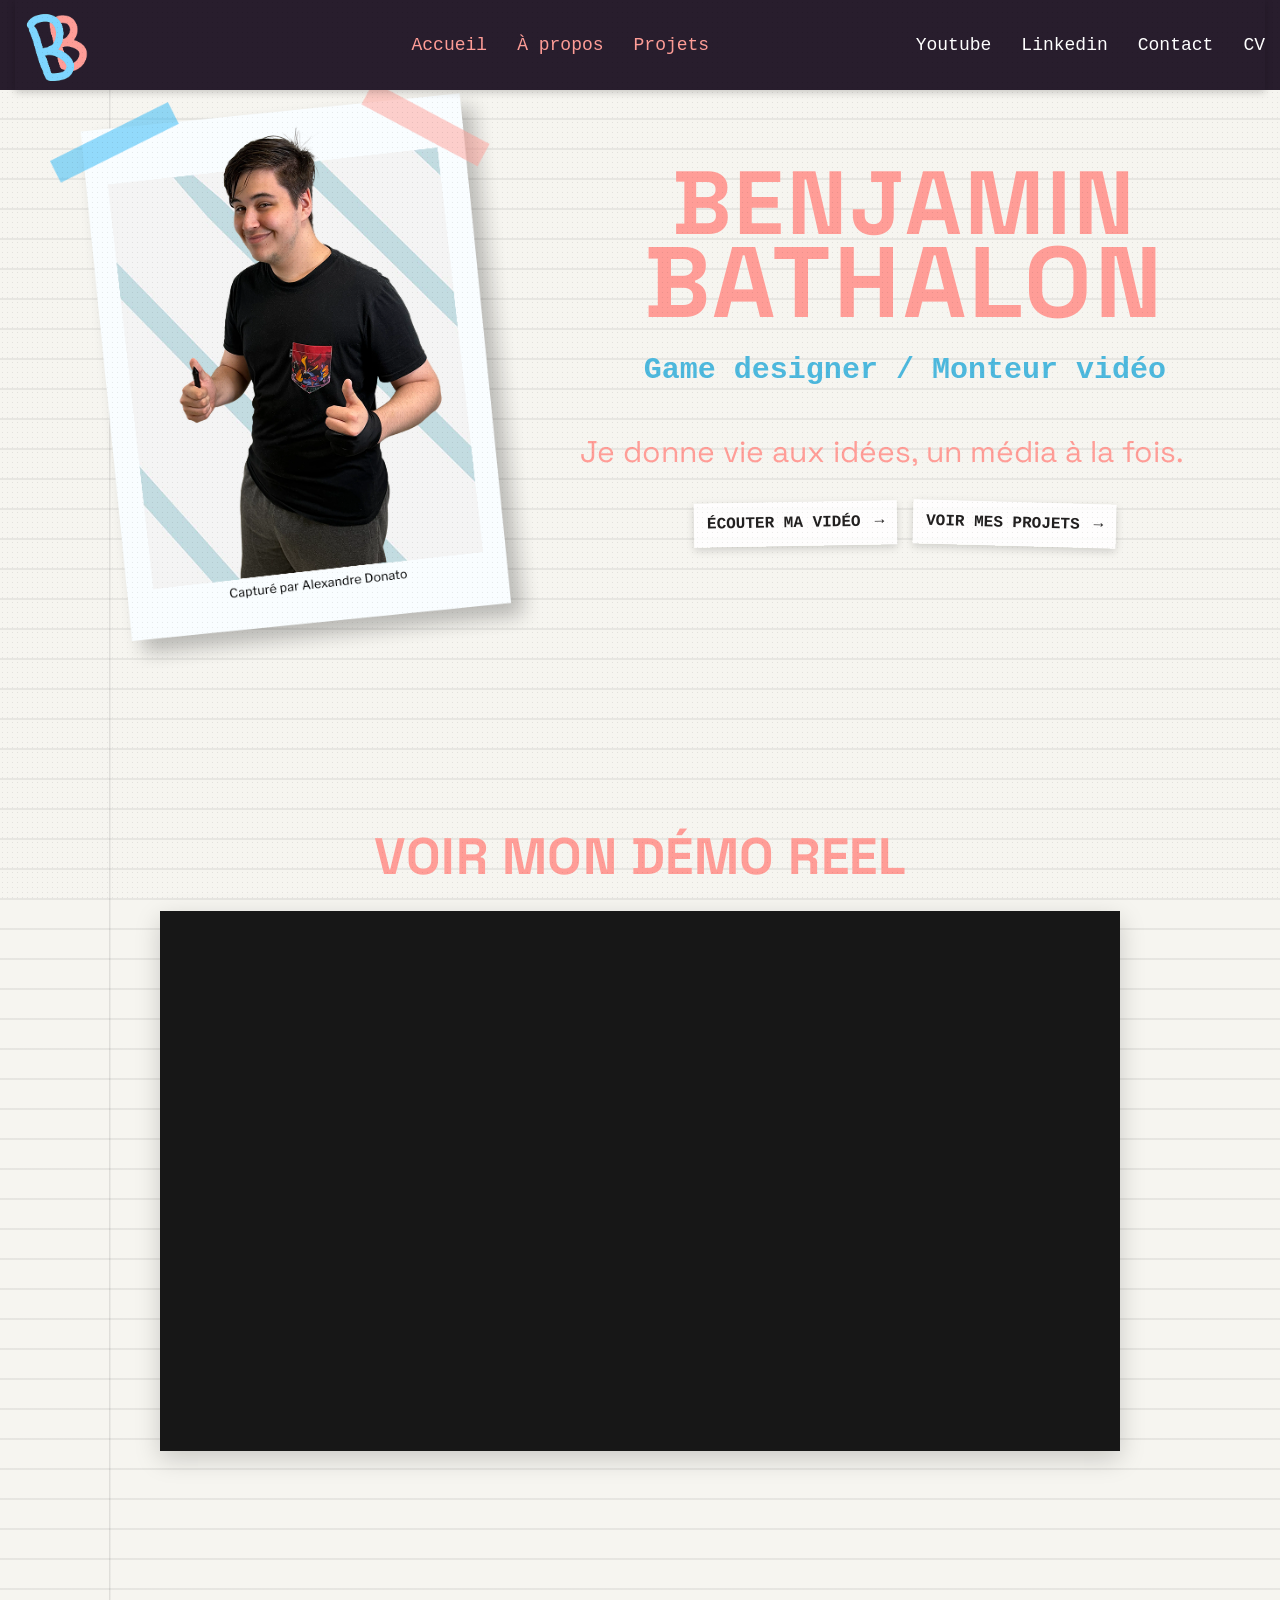
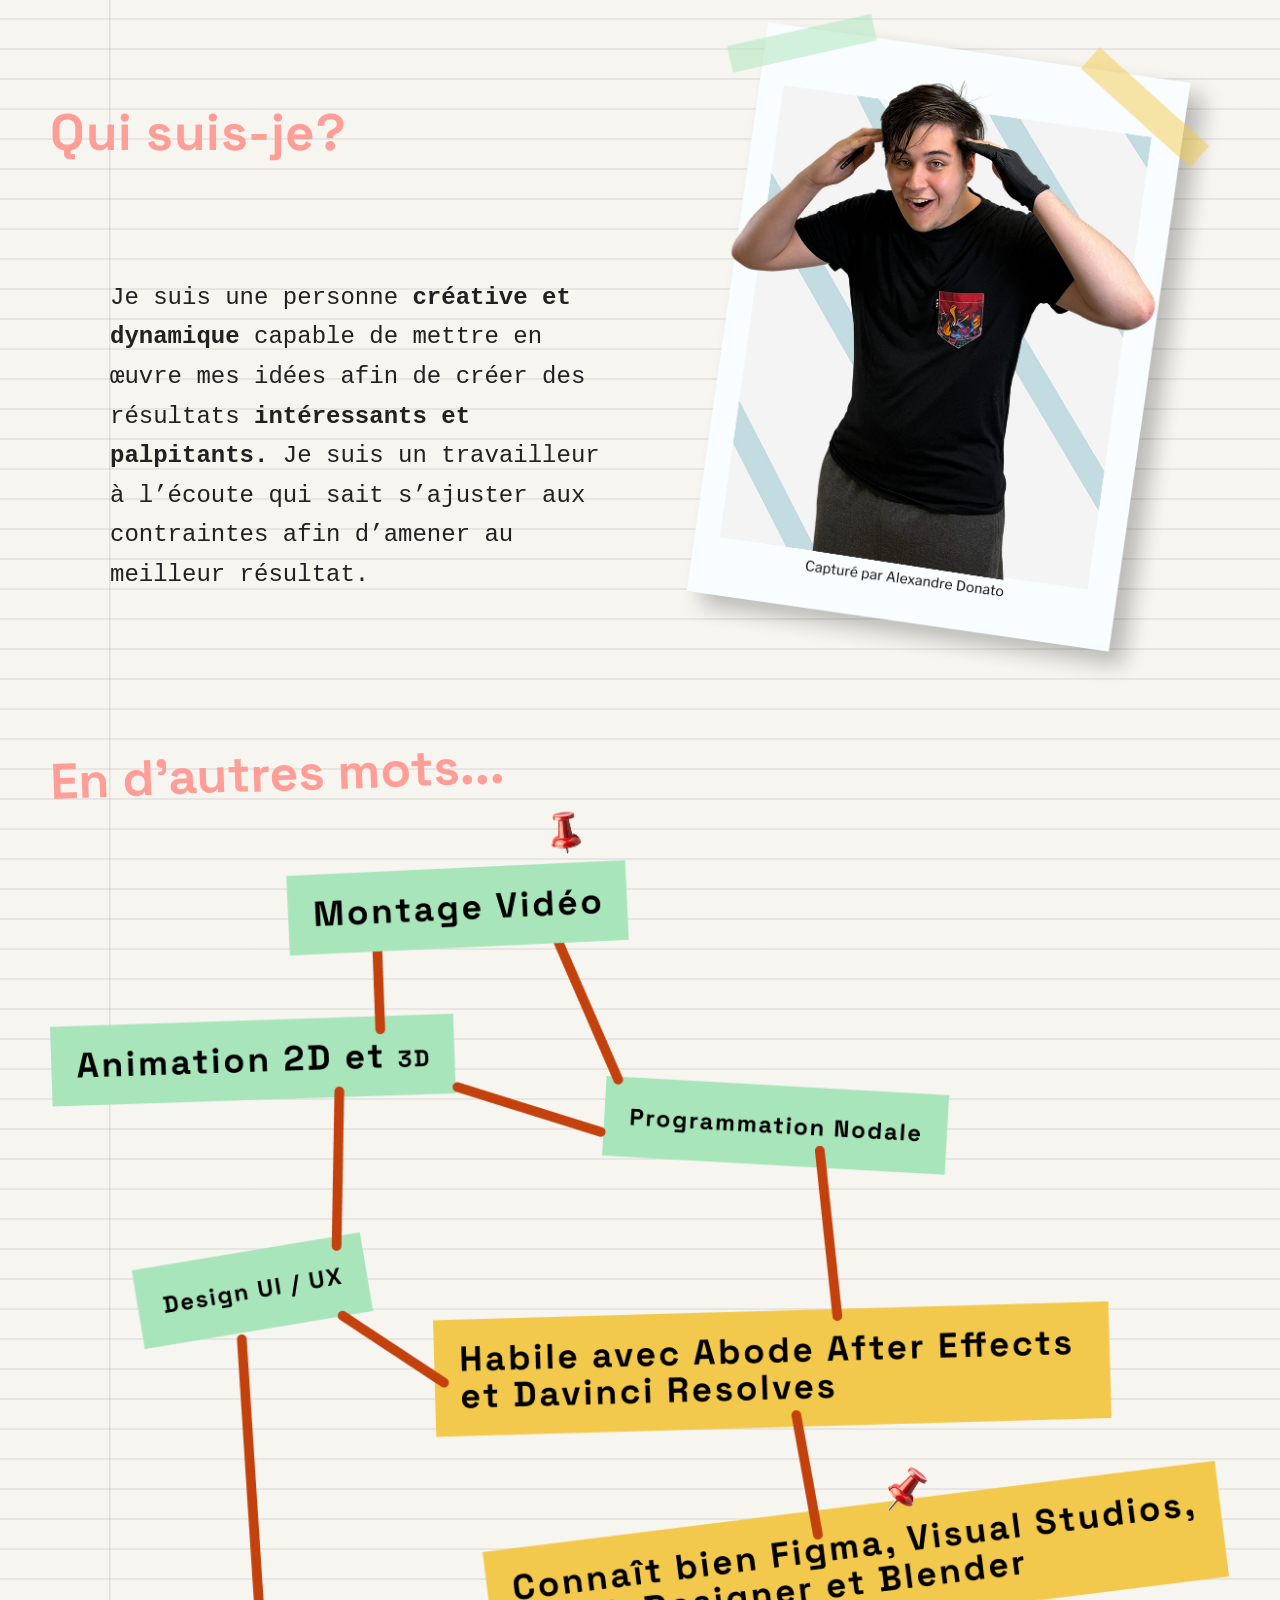
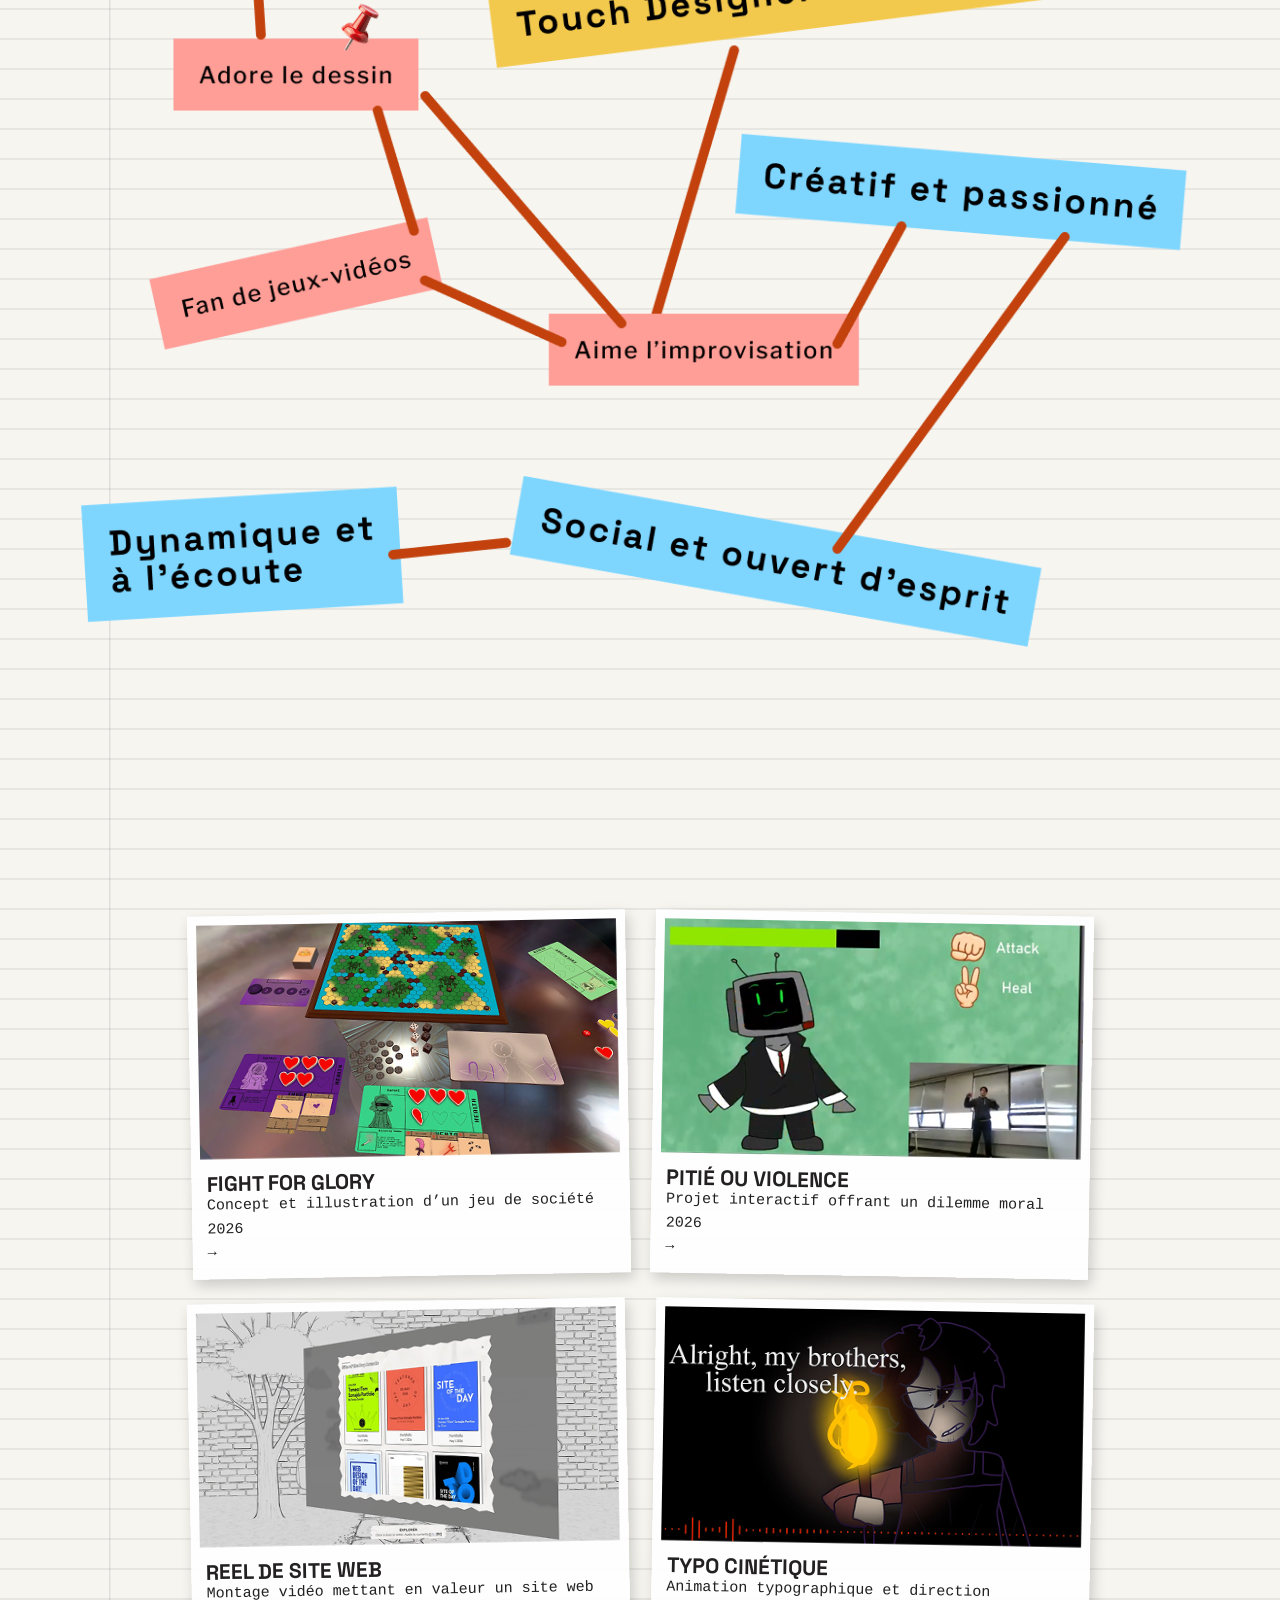
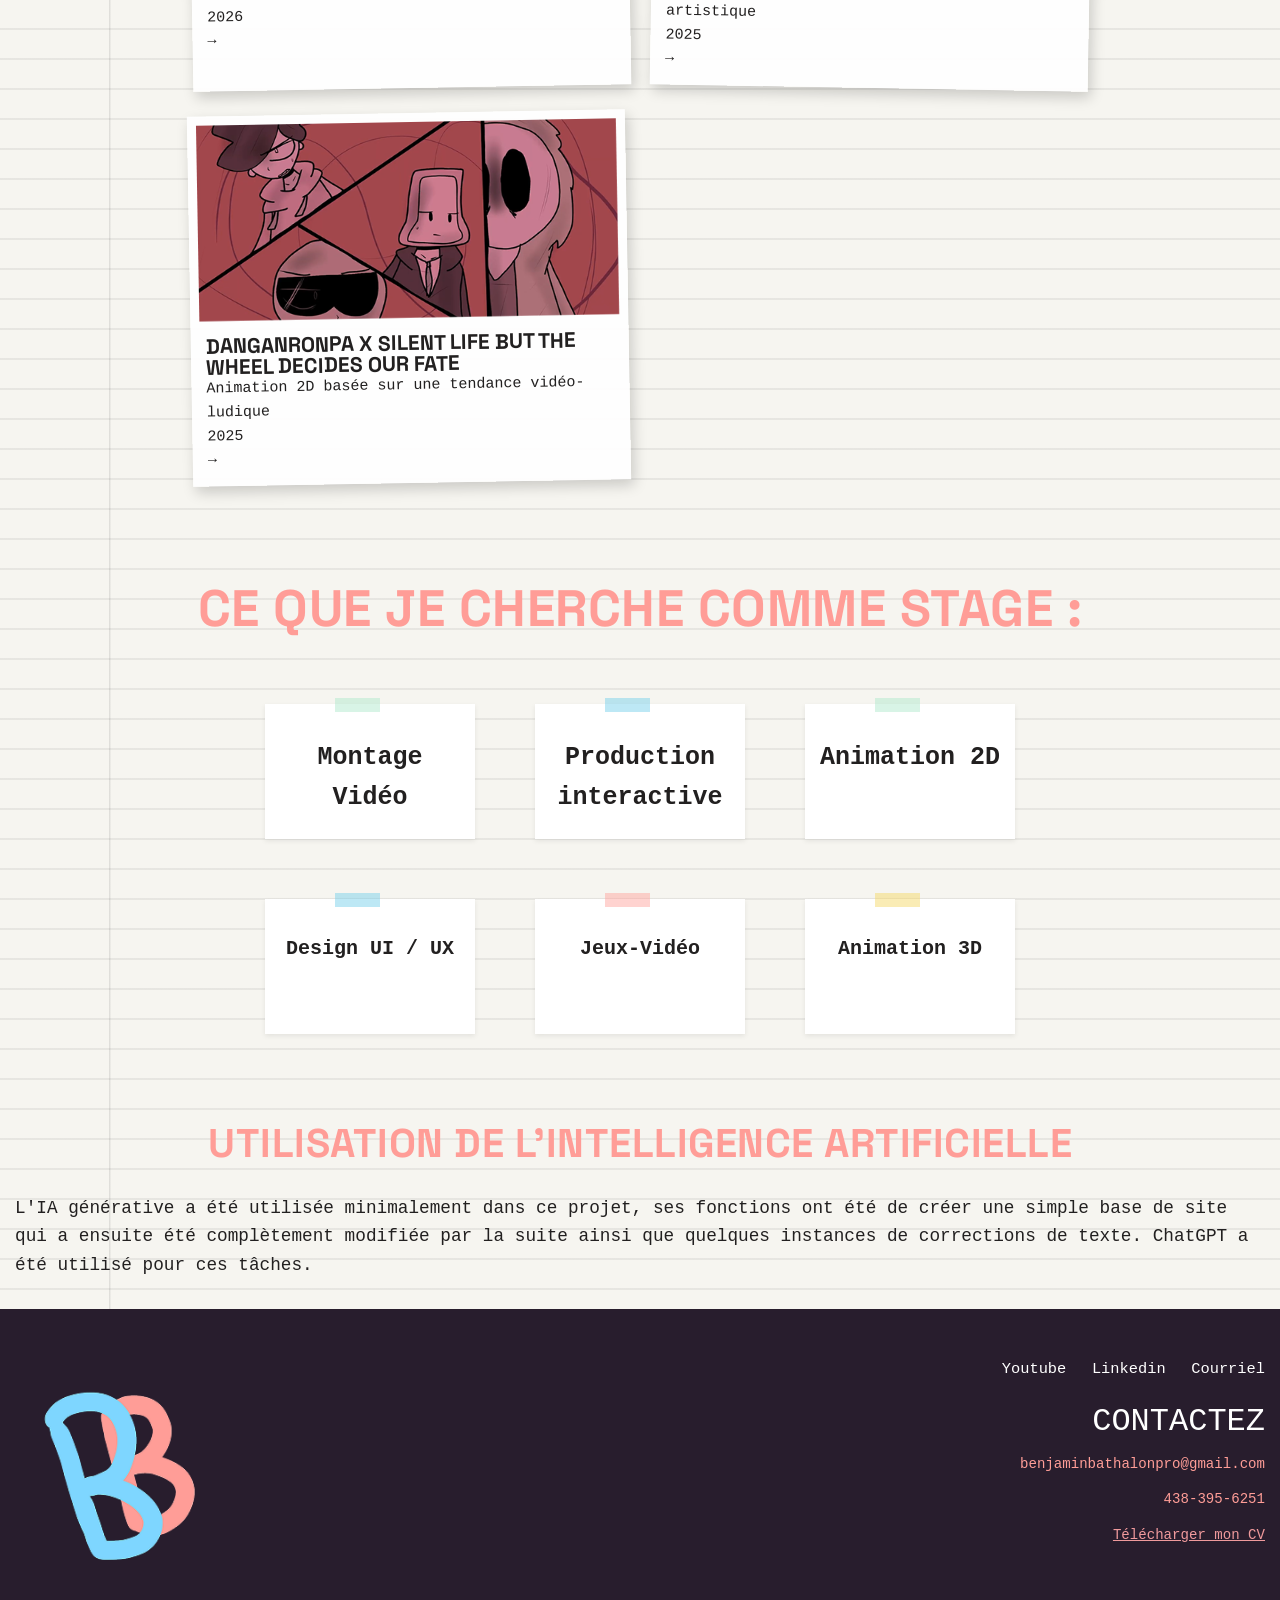
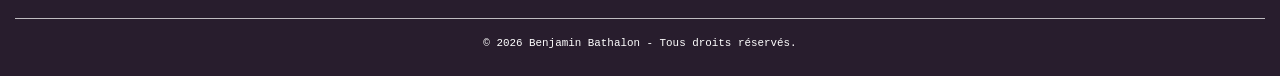
==== index.html @ 8855b039 "Update index.html" ====
<!doctype html>
<html lang="fr">
    <head>
        <meta charset="UTF-8" />
        <meta name="viewport" content="width=device-width, initial-scale=1.0" />
        <title>Benjamin Bathalon — Portfolio</title>
        <link rel="preconnect" href="https://fonts.googleapis.com" />
        <link rel="preconnect" href="https://fonts.gstatic.com" crossorigin />
        <link
            href="https://fonts.googleapis.com/css2?family=Libre+Franklin:ital,wght@0,100..900;1,100..900&family=Space+Grotesk:wght@300..700&display=swap"
            rel="stylesheet"
        />
        <link class="headIcon" rel="icon" href="../assets/images/head.webp" />
        <link rel="stylesheet" href="styles/main.css" />
        <script src="scripts/main.js" defer></script>

            <!-- Google tag (gtag.js) -->
<script async src="https://www.googletagmanager.com/gtag/js?id=G-J3KWE2VN33"></script>
<script>
  window.dataLayer = window.dataLayer || [];
  function gtag(){dataLayer.push(arguments);}
  gtag('js', new Date());

  gtag('config', 'G-J3KWE2VN33');
</script>



    </head>





    <body data-component="Scrolly">
        <div class="loading-screen">
            <img src="assets/images/head.webp" alt="Chargement" class="loading-image" />
        </div>
        <div class="paper-noise" aria-hidden="true"></div>

        <header class="site-header" data-component="Header">
            <div class="wrapper">
                <a class="brand" href="#accueil" aria-label="Retour à l'accueil">
                    <img src="assets/images/logo.png" alt="Logo" />
                </a>

                <nav class="desktop-nav middle" aria-label="Navigation principale">
                    <a href="#accueil">Accueil</a>
                    <a href="#apropos">À propos</a>
                    <a href="#projets">Projets</a>
                </nav>

                <nav class="desktop-nav desktop-nav-right" aria-label="Liens">
                    <a href="https://www.youtube.com/@BBathss" target="_blank">Youtube</a>
                    <a href="https://www.linkedin.com/in/benjamin-bathalon-542470241/" target="_blank">Linkedin</a>
                    <a href="#contact">Contact
                    </a>
                    <a href="link/CV.pdf">CV</a>
                </nav>

                <button class="js-toggle" aria-label="Ouvrir le menu" aria-expanded="false">
                    <span></span>
                    <span></span>
                    <span></span>
                </button>

                <div class="mobile-menu" aria-hidden="true">
                    <a href="#accueil">Accueil</a>
                    <a href="#projets">Projets</a>
                    <a href="#apropos">À propos</a>
                    <a href="https://www.youtube.com/@BBathss" target="_blank">Youtube</a>
                    <a href="https://www.linkedin.com/in/benjamin-bathalon-542470241/" target="_blank">Linkedin</a>
                    <a href="#contact">Contact</a>
                    <a href="link/CV.pdf">CV</a>
                </div>
            </div>
        </header>

        <main>
            <section id="accueil" class="hero section-grid">
                <img src="assets/images/Card.png" alt="photo1" data-scrolly="fromRight" />

                <div class="hero-copy">
                    <h1 data-scrolly="fromBottom">
                        Benjamin
                        <br />
                        <span class="bigboy">Bathalon</span>
                    </h1>
                    <p class="subtitle" data-scrolly="fromBottom">Game designer / Monteur vidéo</p>
                    <p class="intro" data-scrolly="fromBottom">Je donne vie aux idées, un média à la fois.</p>
                    <div class="hero-actions" data-scrolly="fromBottom">
                        <a class="btn btn-light" href="https://www.youtube.com/watch?v=-G5sxiu75djE">
                            ÉCOUTER MA VIDÉO
                            <span>→</span>
                        </a>
                        <a class="btn btn-light" href="#projets">
                            VOIR MES PROJETS
                            <span>→</span>
                        </a>
                    </div>
                </div>
            </section>

            <div id="video" class="pleasegodown"></div>
            <section class="video-section section-grid">
                <h2 data-scrolly="fromBottom">Voir mon Démo Reel</h2>

                <div class="demo-reel">
                    <iframe
                        src="https://www.youtube-nocookie.com/embed/G5sxiu75djE?rel=0"
                        title="Démo Reel de Benjamin Bathalon"
                        loading="lazy"
                        referrerpolicy="strict-origin-when-cross-origin"
                        allow="accelerometer; autoplay; clipboard-write; encrypted-media; gyroscope; picture-in-picture; web-share"
                        allowfullscreen
                    ></iframe>
                </div>
            </section>

            <div id="apropos" class="pleasegodown"></div>
            <section class="about section-grid">
                <div class="about-content">
                    <div class="about-upper">
                        <div class="infotext">
                            <div class="about-title">
                                <h2 data-scrolly="fromTop">Qui suis-je?</h2>
                            </div>
                            <p class="about-text" data-scrolly="fromLeft">
                                Je suis une personne
                                <strong>créative et dynamique</strong>
                                capable de mettre en œuvre mes idées afin de créer des résultats
                                <strong>intéressants et palpitants.</strong>
                                Je suis un travailleur à l’écoute qui sait s’ajuster aux contraintes afin d’amener au meilleur résultat.
                            </p>
                        </div>

                        <img src="assets/images/Card2.png" alt="Photo Picture2" data-scrolly="fromRight" />
                    </div>

                    <h3>En d'autres mots...</h3>

                    <img src="assets/images/mindmap.png" alt="mindmap" />
                </div>
            </section>

            <div id="projets" class="pleasegodown"></div>
            <section class="projects section-grid">
                <h2 data-scrolly="fromBottom">Mes Projets</h2>

                <div class="project-grid" data-scrolly="fromBottom">
                    <a href="https://www.behance.net/gallery/256745577/Fight-For-Glory?" target="_blank" class="project-card">
                        <img src="assets/images/ff.png" alt="ff" />
                        <div class="project-info">
                            <h3>FIGHT FOR GLORY</h3>
                            <p>Concept et illustration d’un jeu de société</p>
                            <p>2026</p>
                            <p>→</p>
                        </div>
                    </a>

                    <a href="https://www.behance.net/gallery/257441115/Piti-ou-Violence" target="_blank" class="project-card">
                        <img src="assets/images/pv.png" alt="pv" />
                        <div class="project-info">
                            <h3>Pitié ou violence</h3>
                            <p>Projet interactif offrant un dilemme moral</p>
                            <p>2026</p>
                            <p>→</p>
                        </div>
                    </a>

                    <a href="https://www.behance.net/gallery/257441655/Reel-Web" target="_blank" class="project-card">
                        <img src="assets/images/rw.png" alt="rw" />
                        <div class="project-info">
                            <h3>REEL DE SITE WEB</h3>
                            <p>Montage vidéo mettant en valeur un site web</p>
                            <p>2026</p>
                            <p>→</p>
                        </div>
                    </a>

                    <a href="https://www.behance.net/gallery/257441931/Animation-Cintique" target="_blank" class="project-card">
                        <img src="assets/images/tc.png" alt="tc" />
                        <div class="project-info">
                            <h3>TYPO CINÉTIQUE</h3>
                            <p>Animation typographique et direction artistique</p>
                            <p>2025</p>
                            <p>→</p>
                        </div>
                    </a>

                    <a href="https://www.behance.net/gallery/257441177/Silent-Life-X-Danganronpa-Animation" target="_blank" class="project-card">
                        <img src="assets/images/dg.png" alt="Dg" />
                        <div class="project-info">
                            <h3>Danganronpa x silent life but the wheel decides our fate</h3>
                            <p>Animation 2D basée sur une tendance vidéo-ludique</p>
                            <p>2025</p>
                            <p>→</p>
                        </div>
                    </a>
                </div>
            </section>

            <section class="internship section-grid">
                <h2 data-scrolly="fromBottom">Ce que je cherche comme stage :</h2>
                <div class="sticker-list">
                    <span class="sticker s1" data-scrolly="fromBottom">
                        <p>Montage Vidéo</p>
                    </span>
                    <span class="sticker s2" data-scrolly="fromBottom">
                        <p>Production interactive</p>
                    </span>
                    <span class="sticker s3" data-scrolly="fromBottom">
                        <p>Animation 2D</p>
                    </span>
                    <span class="sticker s4" data-scrolly="fromBottom">
                        <p>Design UI / UX</p>
                    </span>
                    <span class="sticker s5" data-scrolly="fromBottom">
                        <p>Jeux-Vidéo</p>
                    </span>
                    <span class="sticker s6" data-scrolly="fromBottom">
                        <p>Animation 3D</p>
                    </span>
                </div>
            </section>

            <section class="ai">
                <div class="wrapper">
                    <div class="ai_title">
                        <h2 data-scrolly="fromTop">Utilisation de l'intelligence artificielle</h2>
                        <p data-scrolly="fromTop" class="p_ai">
                            L'IA générative a été utilisée minimalement dans ce projet, ses fonctions ont été de créer une simple base de site qui a ensuite été
                            complètement modifiée par la suite ainsi que quelques instances de corrections de texte. ChatGPT a été utilisé pour ces tâches.
                        </p>
                    </div>
                </div>
            </section>
        </main>

        <div class="video-modal" aria-hidden="true">
            <div class="modal-backdrop" data-close-video></div>
            <div class="modal-card">
                <button class="modal-close" type="button" aria-label="Fermer">×</button>
                <div class="video-placeholder">
                    <span>Votre vidéo / Démo Reel</span>
                    <p>Remplacez ce bloc par votre fichier MP4 ou un iframe YouTube.</p>
                </div>
            </div>
        </div>

        <footer id="contact" class="footer">
            <div class="wrapper">
                <div class="footer-upper">
                    <div class="footer-brand">
                        <img src="assets/images/logo.png" alt="Logo" />
                    </div>
                    <div class="footer-links">
                        <div class="footer-nav">
                            <a href="https://www.youtube.com/@BBathss" target="_blank">Youtube</a>
                            <a href="https://www.linkedin.com/in/benjamin-bathalon-542470241/" target="_blank">Linkedin</a>
                            <a href="mailto:benjaminbathalonpro@gmail.com">Courriel</a>
                        </div>
                        <p class="contactpls">CONTACTEZ</p>
                        <a href="mailto:benjaminbathalonpro@gmail.com" class="downlink">benjaminbathalonpro@gmail.com</a>
                        <a href="tel:+4383956251" class="downlink">438-395-6251</a>
                        <a href="link/CV.pdf" download="CV" class="download-cv downlink">Télécharger mon CV</a>
                    </div>
                </div>

                <div class="copyright">© 2026 Benjamin Bathalon - Tous droits réservés.</div>
            </div>
        </footer>
    </body>
</html>
---- styles/main.css ----
@charset "UTF-8";
/**
 * Swiper 12.1.4
 * Most modern mobile touch slider and framework with hardware accelerated transitions
 * https://swiperjs.com
 *
 * Copyright 2014-2026 Vladimir Kharlampidi
 *
 * Released under the MIT License
 *
 * Released on: April 29, 2026
 */
:root {
  --swiper-theme-color: #007aff;
  /*
  --swiper-preloader-color: var(--swiper-theme-color);
  --swiper-wrapper-transition-timing-function: initial;
  */
}

:host {
  position: relative;
  display: block;
  margin-left: auto;
  margin-right: auto;
  z-index: 1;
}

.swiper {
  margin-left: auto;
  margin-right: auto;
  position: relative;
  overflow: hidden;
  list-style: none;
  padding: 0;
  /* Fix of Webkit flickering */
  z-index: 1;
  display: block;
}

.swiper-vertical > .swiper-wrapper {
  flex-direction: column;
}

.swiper-wrapper {
  position: relative;
  width: 100%;
  height: 100%;
  z-index: 1;
  display: flex;
  transition-property: transform;
  transition-timing-function: var(--swiper-wrapper-transition-timing-function, initial);
  box-sizing: content-box;
}

.swiper-android .swiper-slide,
.swiper-ios .swiper-slide,
.swiper-wrapper {
  transform: translate3d(0px, 0, 0);
}

.swiper-horizontal {
  touch-action: pan-y;
}

.swiper-vertical {
  touch-action: pan-x;
}

.swiper-slide {
  flex-shrink: 0;
  width: 100%;
  height: 100%;
  position: relative;
  transition-property: transform;
  display: block;
}

.swiper-slide-invisible-blank {
  visibility: hidden;
}

/* Auto Height */
.swiper-autoheight,
.swiper-autoheight .swiper-slide {
  height: auto;
}

.swiper-autoheight .swiper-wrapper {
  align-items: flex-start;
  transition-property: transform, height;
}

.swiper-backface-hidden .swiper-slide {
  transform: translateZ(0);
  backface-visibility: hidden;
}

/* 3D Effects */
.swiper-3d.swiper-css-mode .swiper-wrapper {
  perspective: 1200px;
}

.swiper-3d .swiper-wrapper {
  transform-style: preserve-3d;
}

.swiper-3d {
  perspective: 1200px;
  .swiper-slide,
  .swiper-cube-shadow {
    transform-style: preserve-3d;
  }
}

/* CSS Mode */
.swiper-css-mode {
  > .swiper-wrapper {
    overflow: auto;
    scrollbar-width: none; /* For Firefox */
    -ms-overflow-style: none; /* For Internet Explorer and Edge */
    &::-webkit-scrollbar {
      display: none;
    }
  }
  > .swiper-wrapper > .swiper-slide {
    scroll-snap-align: start start;
  }
  &.swiper-horizontal {
    > .swiper-wrapper {
      scroll-snap-type: x mandatory;
    }
    > .swiper-wrapper > .swiper-slide:first-child {
      margin-inline-start: var(--swiper-slides-offset-before);
      scroll-margin-inline-start: var(--swiper-slides-offset-before);
    }
    > .swiper-wrapper > .swiper-slide:last-child {
      margin-inline-end: var(--swiper-slides-offset-after);
    }
  }
  &.swiper-vertical {
    > .swiper-wrapper {
      scroll-snap-type: y mandatory;
    }
    > .swiper-wrapper > .swiper-slide:first-child {
      margin-block-start: var(--swiper-slides-offset-before);
      scroll-margin-block-start: var(--swiper-slides-offset-before);
    }
    > .swiper-wrapper > .swiper-slide:last-child {
      margin-block-end: var(--swiper-slides-offset-after);
    }
  }
  &.swiper-free-mode {
    > .swiper-wrapper {
      scroll-snap-type: none;
    }
    > .swiper-wrapper > .swiper-slide {
      scroll-snap-align: none;
    }
  }
  &.swiper-centered {
    > .swiper-wrapper::before {
      content: "";
      flex-shrink: 0;
      order: 9999;
    }
    > .swiper-wrapper > .swiper-slide {
      scroll-snap-align: center center;
      scroll-snap-stop: always;
    }
  }
  &.swiper-centered.swiper-horizontal {
    > .swiper-wrapper > .swiper-slide:first-child {
      margin-inline-start: var(--swiper-centered-offset-before);
    }
    > .swiper-wrapper::before {
      height: 100%;
      min-height: 1px;
      width: var(--swiper-centered-offset-after);
    }
  }
  &.swiper-centered.swiper-vertical {
    > .swiper-wrapper > .swiper-slide:first-child {
      margin-block-start: var(--swiper-centered-offset-before);
    }
    > .swiper-wrapper::before {
      width: 100%;
      min-width: 1px;
      height: var(--swiper-centered-offset-after);
    }
  }
}

/* Slide styles start */
/* 3D Shadows */
.swiper-3d {
  .swiper-slide-shadow,
  .swiper-slide-shadow-left,
  .swiper-slide-shadow-right,
  .swiper-slide-shadow-top,
  .swiper-slide-shadow-bottom,
  .swiper-slide-shadow,
  .swiper-slide-shadow-left,
  .swiper-slide-shadow-right,
  .swiper-slide-shadow-top,
  .swiper-slide-shadow-bottom {
    position: absolute;
    left: 0;
    top: 0;
    width: 100%;
    height: 100%;
    pointer-events: none;
    z-index: 10;
  }
  .swiper-slide-shadow {
    background: rgba(0, 0, 0, 0.15);
  }
  .swiper-slide-shadow-left {
    background-image: linear-gradient(to left, rgba(0, 0, 0, 0.5), rgba(0, 0, 0, 0));
  }
  .swiper-slide-shadow-right {
    background-image: linear-gradient(to right, rgba(0, 0, 0, 0.5), rgba(0, 0, 0, 0));
  }
  .swiper-slide-shadow-top {
    background-image: linear-gradient(to top, rgba(0, 0, 0, 0.5), rgba(0, 0, 0, 0));
  }
  .swiper-slide-shadow-bottom {
    background-image: linear-gradient(to bottom, rgba(0, 0, 0, 0.5), rgba(0, 0, 0, 0));
  }
}

.swiper-lazy-preloader {
  width: 42px;
  height: 42px;
  position: absolute;
  left: 50%;
  top: 50%;
  margin-left: -21px;
  margin-top: -21px;
  z-index: 10;
  transform-origin: 50%;
  box-sizing: border-box;
  border: 4px solid var(--swiper-preloader-color, var(--swiper-theme-color));
  border-radius: 50%;
  border-top-color: transparent;
}

.swiper:not(.swiper-watch-progress),
.swiper-watch-progress .swiper-slide-visible {
  .swiper-lazy-preloader {
    animation: swiper-preloader-spin 1s infinite linear;
  }
}

.swiper-lazy-preloader-white {
  --swiper-preloader-color: #fff;
}

.swiper-lazy-preloader-black {
  --swiper-preloader-color: #000;
}

@keyframes swiper-preloader-spin {
  0% {
    transform: rotate(0deg);
  }
  100% {
    transform: rotate(360deg);
  }
}
/* Slide styles end */
.swiper-virtual .swiper-slide {
  -webkit-backface-visibility: hidden;
  transform: translateZ(0);
}

.swiper-virtual.swiper-css-mode {
  .swiper-wrapper::after {
    content: "";
    position: absolute;
    left: 0;
    top: 0;
    pointer-events: none;
  }
}

.swiper-virtual.swiper-css-mode.swiper-horizontal {
  .swiper-wrapper::after {
    height: 1px;
    width: var(--swiper-virtual-size);
  }
}

.swiper-virtual.swiper-css-mode.swiper-vertical {
  .swiper-wrapper::after {
    width: 1px;
    height: var(--swiper-virtual-size);
  }
}

:root {
  --swiper-navigation-size: 44px;
  /*
  --swiper-navigation-top-offset: 50%;
  --swiper-navigation-sides-offset: 4px;
  --swiper-navigation-color: var(--swiper-theme-color);
  */
}

.swiper-button-prev,
.swiper-button-next {
  position: absolute;
  width: var(--swiper-navigation-size);
  height: var(--swiper-navigation-size);
  z-index: 10;
  cursor: pointer;
  display: flex;
  align-items: center;
  justify-content: center;
  color: var(--swiper-navigation-color, var(--swiper-theme-color));
  &.swiper-button-disabled {
    opacity: 0.35;
    cursor: auto;
    pointer-events: none;
  }
  &.swiper-button-hidden {
    opacity: 0;
    cursor: auto;
    pointer-events: none;
  }
  .swiper-navigation-disabled & {
    display: none !important;
  }
  ::slotted(svg),
  svg {
    width: 100%;
    height: 100%;
    -o-object-fit: contain;
       object-fit: contain;
    transform-origin: center;
    fill: currentColor;
    pointer-events: none;
  }
}

.swiper-button-lock {
  display: none;
}

.swiper-button-prev,
.swiper-button-next {
  top: var(--swiper-navigation-top-offset, 50%);
  margin-top: calc(0px - var(--swiper-navigation-size) / 2);
}

.swiper-button-prev {
  left: var(--swiper-navigation-sides-offset, 4px);
  right: auto;
  ::slotted(.swiper-navigation-icon),
  .swiper-navigation-icon {
    transform: rotate(180deg);
  }
}

.swiper-button-next {
  right: var(--swiper-navigation-sides-offset, 4px);
  left: auto;
}

.swiper-horizontal {
  .swiper-button-prev,
  .swiper-button-next,
  ~ .swiper-button-prev,
  ~ .swiper-button-next {
    top: var(--swiper-navigation-top-offset, 50%);
    margin-top: calc(0px - var(--swiper-navigation-size) / 2);
    margin-left: 0;
  }
  .swiper-button-prev,
  & ~ .swiper-button-prev,
  &.swiper-rtl .swiper-button-next,
  &.swiper-rtl ~ .swiper-button-next {
    left: var(--swiper-navigation-sides-offset, 4px);
    right: auto;
  }
  .swiper-button-next,
  & ~ .swiper-button-next,
  &.swiper-rtl .swiper-button-prev,
  &.swiper-rtl ~ .swiper-button-prev {
    right: var(--swiper-navigation-sides-offset, 4px);
    left: auto;
  }
  .swiper-button-prev,
  & ~ .swiper-button-prev,
  &.swiper-rtl .swiper-button-next,
  &.swiper-rtl ~ .swiper-button-next {
    ::slotted(.swiper-navigation-icon),
    .swiper-navigation-icon {
      transform: rotate(180deg);
    }
  }
  &.swiper-rtl .swiper-button-prev,
  &.swiper-rtl ~ .swiper-button-prev {
    ::slotted(.swiper-navigation-icon),
    .swiper-navigation-icon {
      transform: rotate(0deg);
    }
  }
}

.swiper-vertical {
  .swiper-button-prev,
  .swiper-button-next,
  ~ .swiper-button-prev,
  ~ .swiper-button-next {
    left: var(--swiper-navigation-top-offset, 50%);
    right: auto;
    margin-left: calc(0px - var(--swiper-navigation-size) / 2);
    margin-top: 0;
  }
  .swiper-button-prev,
  ~ .swiper-button-prev {
    top: var(--swiper-navigation-sides-offset, 4px);
    bottom: auto;
    ::slotted(.swiper-navigation-icon),
    .swiper-navigation-icon {
      transform: rotate(-90deg);
    }
  }
  .swiper-button-next,
  ~ .swiper-button-next {
    bottom: var(--swiper-navigation-sides-offset, 4px);
    top: auto;
    ::slotted(.swiper-navigation-icon),
    .swiper-navigation-icon {
      transform: rotate(90deg);
    }
  }
}

:root {
  /*
  --swiper-pagination-color: var(--swiper-theme-color);
  --swiper-pagination-left: auto;
  --swiper-pagination-right: 8px;
  --swiper-pagination-bottom: 8px;
  --swiper-pagination-top: auto;
  --swiper-pagination-fraction-color: inherit;
  --swiper-pagination-progressbar-bg-color: rgba(0,0,0,0.25);
  --swiper-pagination-progressbar-size: 4px;
  --swiper-pagination-bullet-size: 8px;
  --swiper-pagination-bullet-width: 8px;
  --swiper-pagination-bullet-height: 8px;
  --swiper-pagination-bullet-border-radius: 50%;
  --swiper-pagination-bullet-inactive-color: #000;
  --swiper-pagination-bullet-inactive-opacity: 0.2;
  --swiper-pagination-bullet-opacity: 1;
  --swiper-pagination-bullet-horizontal-gap: 4px;
  --swiper-pagination-bullet-vertical-gap: 6px;
  */
}

.swiper-pagination {
  position: absolute;
  text-align: center;
  transition: 300ms opacity;
  transform: translate3d(0, 0, 0);
  z-index: 10;
  &.swiper-pagination-hidden {
    opacity: 0;
  }
  .swiper-pagination-disabled > &,
  &.swiper-pagination-disabled {
    display: none !important;
  }
}

/* Common Styles */
.swiper-pagination-fraction,
.swiper-pagination-custom,
.swiper-horizontal > .swiper-pagination-bullets,
.swiper-pagination-bullets.swiper-pagination-horizontal {
  bottom: var(--swiper-pagination-bottom, 8px);
  top: var(--swiper-pagination-top, auto);
  left: 0;
  width: 100%;
}

/* Bullets */
.swiper-pagination-bullets-dynamic {
  overflow: hidden;
  font-size: 0;
  .swiper-pagination-bullet {
    transform: scale(0.33);
    position: relative;
  }
  .swiper-pagination-bullet-active {
    transform: scale(1);
  }
  .swiper-pagination-bullet-active-main {
    transform: scale(1);
  }
  .swiper-pagination-bullet-active-prev {
    transform: scale(0.66);
  }
  .swiper-pagination-bullet-active-prev-prev {
    transform: scale(0.33);
  }
  .swiper-pagination-bullet-active-next {
    transform: scale(0.66);
  }
  .swiper-pagination-bullet-active-next-next {
    transform: scale(0.33);
  }
}

.swiper-pagination-bullet {
  width: var(--swiper-pagination-bullet-width, var(--swiper-pagination-bullet-size, 8px));
  height: var(--swiper-pagination-bullet-height, var(--swiper-pagination-bullet-size, 8px));
  display: inline-block;
  border-radius: var(--swiper-pagination-bullet-border-radius, 50%);
  background: var(--swiper-pagination-bullet-inactive-color, #000);
  opacity: var(--swiper-pagination-bullet-inactive-opacity, 0.2);
  button& {
    border: none;
    margin: 0;
    padding: 0;
    box-shadow: none;
    -webkit-appearance: none;
       -moz-appearance: none;
            appearance: none;
  }
  .swiper-pagination-clickable & {
    cursor: pointer;
  }
  &:only-child {
    display: none !important;
  }
}

.swiper-pagination-bullet-active {
  opacity: var(--swiper-pagination-bullet-opacity, 1);
  background: var(--swiper-pagination-color, var(--swiper-theme-color));
}

.swiper-vertical > .swiper-pagination-bullets,
.swiper-pagination-vertical.swiper-pagination-bullets {
  right: var(--swiper-pagination-right, 8px);
  left: var(--swiper-pagination-left, auto);
  top: 50%;
  transform: translate3d(0px, -50%, 0);
  .swiper-pagination-bullet {
    margin: var(--swiper-pagination-bullet-vertical-gap, 6px) 0;
    display: block;
  }
  &.swiper-pagination-bullets-dynamic {
    top: 50%;
    transform: translateY(-50%);
    width: 8px;
    .swiper-pagination-bullet {
      display: inline-block;
      transition: 200ms transform, 200ms top;
    }
  }
}

.swiper-horizontal > .swiper-pagination-bullets,
.swiper-pagination-horizontal.swiper-pagination-bullets {
  .swiper-pagination-bullet {
    margin: 0 var(--swiper-pagination-bullet-horizontal-gap, 4px);
  }
  &.swiper-pagination-bullets-dynamic {
    left: 50%;
    transform: translateX(-50%);
    white-space: nowrap;
    .swiper-pagination-bullet {
      transition: 200ms transform, 200ms left;
    }
  }
}

.swiper-horizontal.swiper-rtl > .swiper-pagination-bullets-dynamic .swiper-pagination-bullet {
  transition: 200ms transform, 200ms right;
}

/* Fraction */
.swiper-pagination-fraction {
  color: var(--swiper-pagination-fraction-color, inherit);
}

/* Progress */
.swiper-pagination-progressbar {
  background: var(--swiper-pagination-progressbar-bg-color, rgba(0, 0, 0, 0.25));
  position: absolute;
  .swiper-pagination-progressbar-fill {
    background: var(--swiper-pagination-color, var(--swiper-theme-color));
    position: absolute;
    left: 0;
    top: 0;
    width: 100%;
    height: 100%;
    transform: scale(0);
    transform-origin: left top;
  }
  .swiper-rtl & .swiper-pagination-progressbar-fill {
    transform-origin: right top;
  }
  .swiper-horizontal > &,
  &.swiper-pagination-horizontal,
  .swiper-vertical > &.swiper-pagination-progressbar-opposite,
  &.swiper-pagination-vertical.swiper-pagination-progressbar-opposite {
    width: 100%;
    height: var(--swiper-pagination-progressbar-size, 4px);
    left: 0;
    top: 0;
  }
  .swiper-vertical > &,
  &.swiper-pagination-vertical,
  .swiper-horizontal > &.swiper-pagination-progressbar-opposite,
  &.swiper-pagination-horizontal.swiper-pagination-progressbar-opposite {
    width: var(--swiper-pagination-progressbar-size, 4px);
    height: 100%;
    left: 0;
    top: 0;
  }
}

.swiper-pagination-lock {
  display: none;
}

:root {
  /*
  --swiper-scrollbar-border-radius: 10px;
  --swiper-scrollbar-top: auto;
  --swiper-scrollbar-bottom: 4px;
  --swiper-scrollbar-left: auto;
  --swiper-scrollbar-right: 4px;
  --swiper-scrollbar-sides-offset: 1%;
  --swiper-scrollbar-bg-color: rgba(0, 0, 0, 0.1);
  --swiper-scrollbar-drag-bg-color: rgba(0, 0, 0, 0.5);
  --swiper-scrollbar-size: 4px;
  */
}

.swiper-scrollbar {
  border-radius: var(--swiper-scrollbar-border-radius, 10px);
  position: relative;
  touch-action: none;
  background: var(--swiper-scrollbar-bg-color, rgba(0, 0, 0, 0.1));
  .swiper-scrollbar-disabled > &,
  &.swiper-scrollbar-disabled {
    display: none !important;
  }
  .swiper-horizontal > &,
  &.swiper-scrollbar-horizontal {
    position: absolute;
    left: var(--swiper-scrollbar-sides-offset, 1%);
    bottom: var(--swiper-scrollbar-bottom, 4px);
    top: var(--swiper-scrollbar-top, auto);
    z-index: 50;
    height: var(--swiper-scrollbar-size, 4px);
    width: calc(100% - 2 * var(--swiper-scrollbar-sides-offset, 1%));
  }
  .swiper-vertical > &,
  &.swiper-scrollbar-vertical {
    position: absolute;
    left: var(--swiper-scrollbar-left, auto);
    right: var(--swiper-scrollbar-right, 4px);
    top: var(--swiper-scrollbar-sides-offset, 1%);
    z-index: 50;
    width: var(--swiper-scrollbar-size, 4px);
    height: calc(100% - 2 * var(--swiper-scrollbar-sides-offset, 1%));
  }
}

.swiper-scrollbar-drag {
  height: 100%;
  width: 100%;
  position: relative;
  background: var(--swiper-scrollbar-drag-bg-color, rgba(0, 0, 0, 0.5));
  border-radius: var(--swiper-scrollbar-border-radius, 10px);
  left: 0;
  top: 0;
}

.swiper-scrollbar-cursor-drag {
  cursor: move;
}

.swiper-scrollbar-lock {
  display: none;
}

/* Zoom container styles start */
.swiper-zoom-container {
  width: 100%;
  height: 100%;
  display: flex;
  justify-content: center;
  align-items: center;
  text-align: center;
  > img,
  > svg,
  > canvas {
    max-width: 100%;
    max-height: 100%;
    -o-object-fit: contain;
       object-fit: contain;
  }
}

/* Zoom container styles end */
.swiper-slide-zoomed {
  cursor: move;
  touch-action: none;
}

/* a11y */
.swiper .swiper-notification {
  position: absolute;
  left: 0;
  top: 0;
  pointer-events: none;
  opacity: 0;
  z-index: -1000;
}

.swiper-thumbs {
  .swiper-slide-thumb-active {
    /* Styles for active thumb slide */
  }
}

.swiper-free-mode > .swiper-wrapper {
  transition-timing-function: ease-out;
  margin: 0 auto;
}

.swiper-grid > .swiper-wrapper {
  flex-wrap: wrap;
}

.swiper-grid-column > .swiper-wrapper {
  flex-wrap: wrap;
  flex-direction: column;
}

.swiper-fade {
  &.swiper-free-mode {
    .swiper-slide {
      transition-timing-function: ease-out;
    }
  }
  .swiper-slide {
    pointer-events: none;
    transition-property: opacity;
    .swiper-slide {
      pointer-events: none;
    }
  }
  .swiper-slide-active {
    pointer-events: auto;
    & .swiper-slide-active {
      pointer-events: auto;
    }
  }
}

.swiper.swiper-cube {
  overflow: visible;
}

.swiper-cube {
  .swiper-slide {
    pointer-events: none;
    backface-visibility: hidden;
    z-index: 1;
    visibility: hidden;
    transform-origin: 0 0;
    width: 100%;
    height: 100%;
    .swiper-slide {
      pointer-events: none;
    }
  }
  &.swiper-rtl .swiper-slide {
    transform-origin: 100% 0;
  }
  .swiper-slide-active {
    &,
    & .swiper-slide-active {
      pointer-events: auto;
    }
  }
  .swiper-slide-active,
  .swiper-slide-next,
  .swiper-slide-prev {
    pointer-events: auto;
    visibility: visible;
  }
  .swiper-cube-shadow {
    position: absolute;
    left: 0;
    bottom: 0px;
    width: 100%;
    height: 100%;
    opacity: 0.6;
    z-index: 0;
    &:before {
      content: "";
      background: #000;
      position: absolute;
      left: 0;
      top: 0;
      bottom: 0;
      right: 0;
      filter: blur(50px);
    }
  }
}

.swiper-cube {
  .swiper-slide-next + .swiper-slide {
    pointer-events: auto;
    visibility: visible;
  }
}

/* Cube slide shadows start */
.swiper-cube {
  .swiper-slide-shadow-cube.swiper-slide-shadow-top,
  .swiper-slide-shadow-cube.swiper-slide-shadow-bottom,
  .swiper-slide-shadow-cube.swiper-slide-shadow-left,
  .swiper-slide-shadow-cube.swiper-slide-shadow-right {
    z-index: 0;
    backface-visibility: hidden;
  }
}

/* Cube slide shadows end */
.swiper.swiper-flip {
  overflow: visible;
}

.swiper-flip {
  .swiper-slide {
    pointer-events: none;
    backface-visibility: hidden;
    z-index: 1;
    .swiper-slide {
      pointer-events: none;
    }
  }
  .swiper-slide-active {
    &,
    & .swiper-slide-active {
      pointer-events: auto;
    }
  }
}

/* Flip slide shadows start */
.swiper-flip {
  .swiper-slide-shadow-flip.swiper-slide-shadow-top,
  .swiper-slide-shadow-flip.swiper-slide-shadow-bottom,
  .swiper-slide-shadow-flip.swiper-slide-shadow-left,
  .swiper-slide-shadow-flip.swiper-slide-shadow-right {
    z-index: 0;
    backface-visibility: hidden;
  }
}

/* Flip slide shadows end */
.swiper-creative {
  .swiper-slide {
    backface-visibility: hidden;
    overflow: hidden;
    transition-property: transform, opacity, height;
  }
}

.swiper.swiper-cards {
  overflow: visible;
}

.swiper-cards {
  .swiper-slide {
    transform-origin: center bottom;
    backface-visibility: hidden;
    overflow: hidden;
  }
}

/* ==========================================================================
   cover / typo
   ========================================================================== */
/* ==========================================================================
   COLORS / SETTINGS
   ========================================================================== */
:root {
  --color-white: #fff;
  --color-black: #000;
  --color-primary: #585858;
  --color-bg-primary: #fff;
  --color-secondary: #1e1e1e;
  --color-bg-secondary: #1e1e1e;
  --color-tertiary: var(--blue);
  --color-bg-tertiary: #eeeeee;
  --color-primary-dark: #363636;
  --color-primary-light: #dfdfdf;
}

/* ==========================================================================
   easing / settings
   ========================================================================== */
/* ==========================================================================
   FONTS / SETTINGS
   ========================================================================== */
:root {
  --font-primary: 'Barlow', sans-serif;
  --font-secondary: 'Barlow', sans-serif;
  --font-size-content: clamp(1rem, 0.21vw + 0.94rem, 1.13rem);
  --font-size-content-p2: clamp(1.13rem, 0.21vw + 1.06rem, 1.25rem);
  --font-size-content-p3: clamp(0.69rem, 0.21vw + 0.63rem, 0.81rem);
  --font-size-content-p4: clamp(0.75rem, 0.21vw + 0.69rem, 0.88rem);
  --font-size-content-p5: clamp(0.88rem, 0.21vw + 0.81rem, 1rem);
  --font-size-h1: clamp(1.25rem, 2.08vw + 0.63rem, 2.5rem);
  --font-size-h2: clamp(1.25rem, 2.08vw + 0.63rem, 2.5rem);
  --font-size-h3: clamp(1.25rem, 0.73vw + 1.03rem, 1.69rem);
  --font-size-h4: clamp(0.75rem, 0.31vw + 0.66rem, 0.94rem);
}

/* ==========================================================================
   DIMENSIONS / SETTINGS
   ========================================================================== */
:root {
  --spacing-xs: 5px;
  --spacing-sm: 15px;
  --spacing-md: 30px;
  --spacing-lg: 50px;
  --spacing-slg: 80px;
  --spacing-xl: 100px;
  --spacing-xxl: 220px;
}

/*! normalize.css v8.0.1 | MIT License | github.com/necolas/normalize.css */
/* Document
   ========================================================================== */
/**
 * 1. Correct the line height in all browsers.
 * 2. Prevent adjustments of font size after orientation changes in iOS.
 */
html {
  line-height: 1.15; /* 1 */
  -webkit-text-size-adjust: 100%; /* 2 */
}

/* Sections
   ========================================================================== */
/**
 * Remove the margin in all browsers.
 */
body {
  margin: 0;
}

/**
 * Render the `main` element consistently in IE.
 */
main {
  display: block;
}

/**
 * Correct the font size and margin on `h1` elements within `section` and
 * `article` contexts in Chrome, Firefox, and Safari.
 */
h1 {
  font-size: 2em;
  margin: 0.67em 0;
}

/* Grouping content
   ========================================================================== */
/**
 * 1. Add the correct box sizing in Firefox.
 * 2. Show the overflow in Edge and IE.
 */
hr {
  box-sizing: content-box; /* 1 */
  height: 0; /* 1 */
  overflow: visible; /* 2 */
}

/**
 * 1. Correct the inheritance and scaling of font size in all browsers.
 * 2. Correct the odd `em` font sizing in all browsers.
 */
pre {
  font-family: monospace, monospace; /* 1 */
  font-size: 1em; /* 2 */
}

/* Text-level semantics
   ========================================================================== */
/**
 * Remove the gray background on active links in IE 10.
 */
a {
  background-color: transparent;
}

/**
 * 1. Remove the bottom border in Chrome 57-
 * 2. Add the correct text decoration in Chrome, Edge, IE, Opera, and Safari.
 */
abbr[title] {
  border-bottom: none; /* 1 */
  text-decoration: underline; /* 2 */
  -webkit-text-decoration: underline dotted;
          text-decoration: underline dotted; /* 2 */
}

/**
 * Add the correct font weight in Chrome, Edge, and Safari.
 */
b,
strong {
  font-weight: bolder;
}

/**
 * 1. Correct the inheritance and scaling of font size in all browsers.
 * 2. Correct the odd `em` font sizing in all browsers.
 */
code,
kbd,
samp {
  font-family: monospace, monospace; /* 1 */
  font-size: 1em; /* 2 */
}

/**
 * Add the correct font size in all browsers.
 */
small {
  font-size: 80%;
}

/**
 * Prevent `sub` and `sup` elements from affecting the line height in
 * all browsers.
 */
sub,
sup {
  font-size: 75%;
  line-height: 0;
  position: relative;
  vertical-align: baseline;
}

sub {
  bottom: -0.25em;
}

sup {
  top: -0.5em;
}

/* Embedded content
   ========================================================================== */
/**
 * Remove the border on images inside links in IE 10.
 */
img {
  border-style: none;
}

/* Forms
   ========================================================================== */
/**
 * 1. Change the font styles in all browsers.
 * 2. Remove the margin in Firefox and Safari.
 */
button,
input,
optgroup,
select,
textarea {
  font-family: inherit; /* 1 */
  font-size: 100%; /* 1 */
  line-height: 1.15; /* 1 */
  margin: 0; /* 2 */
}

/**
 * Show the overflow in IE.
 * 1. Show the overflow in Edge.
 */
button,
input { /* 1 */
  overflow: visible;
}

/**
 * Remove the inheritance of text transform in Edge, Firefox, and IE.
 * 1. Remove the inheritance of text transform in Firefox.
 */
button,
select { /* 1 */
  text-transform: none;
}

/**
 * Correct the inability to style clickable types in iOS and Safari.
 */
button,
[type=button],
[type=reset],
[type=submit] {
  -webkit-appearance: button;
}

/**
 * Remove the inner border and padding in Firefox.
 */
button::-moz-focus-inner,
[type=button]::-moz-focus-inner,
[type=reset]::-moz-focus-inner,
[type=submit]::-moz-focus-inner {
  border-style: none;
  padding: 0;
}

/**
 * Restore the focus styles unset by the previous rule.
 */
button:-moz-focusring,
[type=button]:-moz-focusring,
[type=reset]:-moz-focusring,
[type=submit]:-moz-focusring {
  outline: 1px dotted ButtonText;
}

/**
 * Correct the padding in Firefox.
 */
fieldset {
  padding: 0.35em 0.75em 0.625em;
}

/**
 * 1. Correct the text wrapping in Edge and IE.
 * 2. Correct the color inheritance from `fieldset` elements in IE.
 * 3. Remove the padding so developers are not caught out when they zero out
 *    `fieldset` elements in all browsers.
 */
legend {
  box-sizing: border-box; /* 1 */
  color: inherit; /* 2 */
  display: table; /* 1 */
  max-width: 100%; /* 1 */
  padding: 0; /* 3 */
  white-space: normal; /* 1 */
}

/**
 * Add the correct vertical alignment in Chrome, Firefox, and Opera.
 */
progress {
  vertical-align: baseline;
}

/**
 * Remove the default vertical scrollbar in IE 10+.
 */
textarea {
  overflow: auto;
}

/**
 * 1. Add the correct box sizing in IE 10.
 * 2. Remove the padding in IE 10.
 */
[type=checkbox],
[type=radio] {
  box-sizing: border-box; /* 1 */
  padding: 0; /* 2 */
}

/**
 * Correct the cursor style of increment and decrement buttons in Chrome.
 */
[type=number]::-webkit-inner-spin-button,
[type=number]::-webkit-outer-spin-button {
  height: auto;
}

/**
 * 1. Correct the odd appearance in Chrome and Safari.
 * 2. Correct the outline style in Safari.
 */
[type=search] {
  -webkit-appearance: textfield; /* 1 */
  outline-offset: -2px; /* 2 */
}

/**
 * Remove the inner padding in Chrome and Safari on macOS.
 */
[type=search]::-webkit-search-decoration {
  -webkit-appearance: none;
}

/**
 * 1. Correct the inability to style clickable types in iOS and Safari.
 * 2. Change font properties to `inherit` in Safari.
 */
::-webkit-file-upload-button {
  -webkit-appearance: button; /* 1 */
  font: inherit; /* 2 */
}

/* Interactive
   ========================================================================== */
/*
 * Add the correct display in Edge, IE 10+, and Firefox.
 */
details {
  display: block;
}

/*
 * Add the correct display in all browsers.
 */
summary {
  display: list-item;
}

/* Misc
   ========================================================================== */
/**
 * Add the correct display in IE 10+.
 */
template {
  display: none;
}

/**
 * Add the correct display in IE 10.
 */
[hidden] {
  display: none;
}

/* ==========================================================================
   RESET / GENERIC
   ========================================================================== */
html {
  box-sizing: border-box;
}

*,
*:before,
*:after {
  box-sizing: inherit;
}

img {
  max-width: 100%;
}

/* ==========================================================================
   BODY / ELEMENT
   Le body permet d'initialiser les propriétés générales de la page.
   Les éléments de la page vont hérités des propriétés inscrite dans body
   ========================================================================== */
body {
  color: var(--color-black);
  font-family: var(--font-secondary);
  font-size: var(--font-size-content);
  line-height: 1.6;
}

/* ==========================================================================
   TYPOGRAPHY / ELEMENT
   ========================================================================== */
p {
  margin: 0;
}

h1,
h2,
h3,
h4 {
  font-family: var(--font-primary);
  line-height: 1;
  margin: 0;
  font-size: var(--font-size-h4);
  text-transform: uppercase;
}

h1 {
  font-size: var(--font-size-h1);
  margin: 0;
  color: var(--color-primary);
}

h2 {
  font-size: var(--font-size-h2);
  font-family: var(--font-secondary);
}

h3 {
  font-size: var(--font-size-h3);
}

h4 {
  font-size: 20px;
  font-weight: 500;
  margin-bottom: 7px;
}

/* ==========================================================================
   LINKS / ELEMENTS
   Style de base de tous les liens et bouton du site
   ========================================================================== */
a {
  text-decoration: none;
  color: var(--color-white);
}
a:hover {
  color: var(--color-tertiary);
}

.link_interact {
  color: var(--color-primary);
}

.button {
  background-color: var(--color-tertiary);
  padding: 10px 20px;
  border-radius: 5px;
  text-transform: uppercase;
  border: var(--color-tertiary) 1px solid;
}
.button:hover {
  background-color: var(--color-bg-primary);
}

.button_secondary {
  text-transform: uppercase;
  padding: 10px 100px;
  border: var(--color-white) 2px solid;
  border-radius: 5px;
}
.button_secondary:hover {
  background-color: var(--color-bg-primary);
  color: var(--color-primary-dark);
}

.button_tertiary {
  text-transform: uppercase;
  padding: 10px 40px;
  border-radius: 4px;
  background-color: var(--color-primary-dark);
  border: var(--color-bg-secondary) 2px solid;
}
.button_tertiary:hover {
  background-color: var(--color-white);
  color: var(--color-bg-secondary);
}

/* ==========================================================================
   WRAPPER / ELEMENT
   ========================================================================== */
.wrapper {
  max-width: 1440px;
  width: calc(100% - var(--spacing-md));
  margin: 0 auto;
}

.wrapper2 {
  max-width: 1248px;
  width: calc(100% - var(--spacing-md));
  margin: 0 auto;
}

* {
  box-sizing: border-box;
}

:root {
  --paper: #f6f5f0;
  --ink: #222020;
  --pink: #f49a9a;
  --pink-dark: #e97d83;
  --blue: #6ecce9;
  --green: #a9e7c7;
  --yellow: #f3d65c;
  --orange: #d34b1f;
  --navy: #281d2d;
  --line: rgba(55, 55, 55, 0.16);
  --red: #ff9d97;
}

html {
  scroll-behavior: smooth;
}

body {
  margin: 0;
  color: var(--ink);
  background: repeating-linear-gradient(to bottom, transparent 0, transparent 28px, var(--line) 29px, transparent 30px), linear-gradient(90deg, transparent 0 8.5%, rgba(100, 100, 100, 0.16) 8.55%, transparent 8.7%), var(--paper);
  font-family: "Space Mono", monospace;
  overflow-x: hidden;
}

body::before {
  content: "";
  position: fixed;
  inset: 0;
  pointer-events: none;
  opacity: 0.08;
  background-image: radial-gradient(#000 0.55px, transparent 0.55px);
  background-size: 5px 5px;
  z-index: 20;
}

a {
  color: inherit;
  text-decoration: none;
}

button {
  font: inherit;
}

.site-header {
  position: fixed;
  top: 0px;
  right: 0px;
  z-index: 10;
  width: 100%;
  background: var(--navy);
}
.site-header .wrapper {
  display: flex;
  justify-content: space-between;
  align-items: center;
  color: #fff;
  box-shadow: 0 2px 8px rgba(0, 0, 0, 0.2);
}

.middle {
  color: var(--red);
  padding-left: 100px;
}

.brand {
  position: relative;
  width: 90px;
  height: 90px;
  font-family: Arial, sans-serif;
  font-size: 20px;
  font-weight: 900;
}

.brand-b,
.brand-b2 {
  position: absolute;
}

.brand-b {
  color: #67d0f2;
  left: 0;
  top: 1px;
}

.brand-b2 {
  color: var(--red);
  left: 6px;
  top: -2px;
}

.desktop-nav {
  display: flex;
  align-items: center;
  gap: 30px;
  font-size: 18px;
  text-transform: none;
}

.desktop-nav a:hover,
.footer a:hover {
  color: var(--blue);
}

.menu-toggle,
.mobile-menu {
  display: none;
}

main {
  padding-top: 32px;
}

.section-grid {
  width: min(100%, 1180px);
  margin-inline: auto;
  position: relative;
  padding-bottom: 50px;
  padding-top: 50px;
}

h1,
h2,
h3,
p {
  margin-top: 0;
}

h1,
h2,
h3 {
  font-family: "Space Grotesk", cursive;
}

h1 {
  color: var(--red);
  font-size: clamp(52px, 7vw, 90px);
  line-height: 80px;
  letter-spacing: 3px;
  padding-bottom: 20px;
  text-align: center;
}

.bigboy {
  font-size: 100px;
}

h2 {
  color: var(--red);
  text-align: center;
  font-size: clamp(45px, 4vw, 64px);
  letter-spacing: 0.5px;
}

.hero {
  min-height: 600px;
  display: grid;
  grid-template-columns: 42% 58%;
  align-items: center;
  padding-top: 50px;
}

.hero-copy {
  padding-left: 5%;
  position: relative;
  z-index: 2;
  padding-bottom: 50px;
}

.subtitle {
  color: #4db8dd;
  font-weight: 700;
  font-size: 30px;
  margin-bottom: 34px;
  text-align: center;
}

.subphoto {
  font-size: 12px;
  text-align: center;
}

.intro {
  color: var(--red);
  font-family: "Space Grotesk", cursive;
  font-size: 30px;
  margin-bottom: 26px;
}

.hero-actions {
  display: flex;
  gap: 16px;
  align-items: center;
  justify-content: center;
}

.btn {
  display: inline-flex;
  gap: 14px;
  align-items: center;
  padding: 9px 13px;
  background: rgba(255, 255, 255, 0.85);
  box-shadow: 0 3px 9px rgba(0, 0, 0, 0.16);
  font-size: 16px;
  font-weight: 700;
  transform: rotate(-1deg);
}

.btn:nth-child(2) {
  transform: rotate(1.5deg);
}

.btn:hover {
  transform: translateY(-2px) rotate(-1deg);
}

.about-upper {
  display: grid;
  grid-template-columns: 1fr 1fr;
}

.tape::before,
.tape::after {
  content: "";
  position: absolute;
  width: 78px;
  height: 20px;
  z-index: 3;
  opacity: 0.75;
}

.tape-blue::before {
  background: #70cbe9;
  top: -12px;
  transform: rotate(-24deg);
}

.tape-blue::after {
  background: #f2b7b7;
  top: -10px;
  transform: rotate(31deg);
}

.tape-green::before {
  background: #a8e5ca;
  top: -12px;
  transform: rotate(-11deg);
}

.tape-green::after {
  background: #f3dc71;
  bottom: -5px;
  transform: rotate(25deg);
}

.video-section {
  padding-block: 35px 55px;
}

.video-section h2 {
  margin-bottom: 28px;
}

.video-box {
  border: 0;
  width: 100%;
  height: min(380px, 40vw);
  min-height: 230px;
  display: grid;
  place-items: center;
  background: #aaa;
  color: white;
  cursor: pointer;
  position: relative;
}

.video-box > span:first-child {
  font-size: 11px;
}

.play {
  display: none;
  position: absolute;
  font-size: 34px;
  opacity: 0.85;
}

.video-box:hover .play {
  display: block;
}

.about {
  padding-block: 35px 80px;
}

.about-title h2 {
  text-align: left;
  transform: rotate(-4deg);
  margin-bottom: 30px;
  text-transform: none;
}

.about-content {
  position: relative;
  min-height: 1000px;
}

.about-polaroid {
  position: absolute;
  right: 2%;
  top: 0;
  width: 230px;
  transform: rotate(8deg);
}

.about-text {
  padding-top: 90px;
  padding-left: 60px;
  font-size: 24px;
  line-height: 1.65;
}

.about-content h3 {
  color: var(--red);
  font-size: 50px;
  margin: 45px 0 10px;
  transform: rotate(-2deg);
  text-transform: none;
}

.mindmap {
  position: relative;
  height: 690px;
  max-width: 720px;
  margin: auto;
}

.connector {
  position: absolute;
  height: 3px;
  background: var(--orange);
  transform-origin: left center;
  border-radius: 2px;
}

.projects {
  padding-block: 20px 80px;
}

.projects h2 {
  margin-bottom: 45px;
}

.project-grid {
  display: grid;
  grid-template-columns: repeat(2, minmax(0, 1fr));
  gap: 25px;
  max-width: 900px;
  margin: auto;
}

.project-card {
  background: rgba(255, 255, 255, 0.94);
  padding: 9px;
  box-shadow: 3px 6px 14px rgba(0, 0, 0, 0.18);
  transform: rotate(-1deg);
  transition: 0.2s ease;
  position: relative;
}

.project-card:nth-child(2n) {
  transform: rotate(1deg);
}

.project-card:hover {
  transform: translateY(-5px) rotate(-3deg);
}

.project-card-wide {
  width: 55%;
  justify-self: center;
  grid-column: 1/-1;
}

.project-image::before,
.project-image::after {
  content: "";
  position: absolute;
  inset: 0;
}

.project-image::before {
  background: linear-gradient(135deg, transparent 30%, rgba(255, 255, 255, 0.18) 31% 35%, transparent 36%), radial-gradient(circle at 75% 30%, rgba(255, 255, 255, 0.3), transparent 24%);
}

.project-info {
  position: relative;
  padding: 9px 6px 4px;
  min-height: 64px;
}

.project-info h3 {
  padding-top: 5px;
  font-size: 21px;
}

.project-info p,
.project-info small {
  margin: 0;
  font-size: 15px;
}

.project-info a {
  position: absolute;
  right: 4px;
  bottom: 0;
  color: var(--pink);
  font-size: 35px;
}

.internship {
  padding-block: 20px 90px;
}

.internship h2 {
  margin-bottom: 70px;
}

.sticker-list {
  display: grid;
  grid-template-columns: 1fr 1fr 1fr;
  grid-template-rows: 1fr 1fr;
  height: 330px;
  max-width: 750px;
  margin: auto;
  gap: 60px;
}

.sticker:hover {
  transform: translateY(2px);
}

.sticker {
  background: white;
  padding: 14px 12px;
  box-shadow: 0 2px 5px rgba(0, 0, 0, 0.08);
  font-size: 25px;
  font-weight: 700;
  text-align: center;
  justify-items: center;
}
.sticker p {
  padding-top: 20px;
}

.s1 {
  left: 4%;
  top: 0;
  transform: rotate(-3deg);
}

.s2 {
  right: 8%;
  top: 10px;
  transform: rotate(3deg);
}

.s3 {
  left: 15%;
  top: 105px;
  transform: rotate(1deg);
}

.s4 {
  right: 16%;
  top: 120px;
  transform: rotate(-4deg);
  font-size: 20px;
}

.s5 {
  left: 29%;
  top: 210px;
  transform: rotate(6deg);
  font-size: 20px;
}

.s6 {
  right: 24%;
  top: 215px;
  transform: rotate(-3deg);
  font-size: 20px;
}

.sticker::before {
  content: "";
  position: absolute;
  width: 45px;
  height: 14px;
  opacity: 0.45;
  left: 70px;
  top: -6px;
}

.s1::before {
  background: var(--green);
}

.s2::before {
  background: var(--blue);
}

.s3::before {
  background: var(--green);
}

.s4::before {
  background: var(--blue);
}

.s5::before {
  background: var(--red);
}

.s6::before {
  background: var(--yellow);
}

.footer {
  background: var(--navy);
  color: white;
  padding-bottom: 30px;
  padding-top: 25px;
}

.footer-upper {
  display: flex;
  justify-content: space-between;
}

.footer .brand-b,
.footer .brand-b2 {
  font-size: 55px;
}

.footer-brand {
  width: 225px;
  height: 225px;
}

.footer-links {
  justify-content: center;
  align-items: end;
  font-size: 26px;
  display: flex;
  flex-direction: column;
  gap: 6px;
}

.footer-links strong {
  margin-top: 5px;
  font-size: 13px;
}

.footer-nav {
  display: flex;
  gap: 30px;
  font-size: 20px;
}

.contactpls {
  font-size: 36px;
}

.downlink {
  color: var(--red);
}

.download-cv {
  color: #f09a9c;
  text-decoration: underline;
}

.copyright {
  grid-column: 1/-1;
  border-top: 1px solid rgba(255, 255, 255, 0.7);
  padding-top: 16px;
  text-align: center;
  font-size: 12px;
}

.video-modal {
  display: none;
  position: fixed;
  inset: 0;
  z-index: 200;
  place-items: center;
}

.video-modal.open {
  display: grid;
}

.modal-backdrop {
  position: absolute;
  inset: 0;
  background: rgba(25, 18, 28, 0.82);
}

.modal-card {
  position: relative;
  width: min(850px, 90vw);
  z-index: 2;
  background: #f4f3ed;
  padding: 35px;
  box-shadow: 0 15px 50px rgba(0, 0, 0, 0.4);
}

.modal-close {
  position: absolute;
  right: 8px;
  top: 2px;
  border: 0;
  background: transparent;
  font-size: 30px;
  cursor: pointer;
}

.video-placeholder {
  min-height: 430px;
  display: grid;
  place-items: center;
  text-align: center;
  background: #999;
  color: white;
}

.video-placeholder p {
  font-size: 10px;
  margin-top: -150px;
}

@media (max-width: 760px) {
  .site-header {
    padding: 0 5%;
  }
  .desktop-nav {
    display: none;
  }
  .menu-toggle {
    display: flex;
    margin-left: auto;
    width: 30px;
    height: 25px;
    border: 0;
    background: transparent;
    flex-direction: column;
    justify-content: center;
    gap: 4px;
    cursor: pointer;
  }
  .menu-toggle span {
    display: block;
    width: 22px;
    height: 2px;
    background: white;
  }
  .mobile-menu {
    position: absolute;
    display: flex;
    flex-direction: column;
    gap: 18px;
    right: 0;
    top: 32px;
    width: 190px;
    padding: 25px;
    background: var(--navy);
    box-shadow: 0 8px 20px rgba(0, 0, 0, 0.25);
    transform: translateY(-130%);
    transition: transform 0.25s ease;
  }
  .mobile-menu.open {
    transform: translateY(0) scaleY(1);
    transition: opacity 240ms ease, transform 300ms cubic-bezier(0.2, 0.75, 0.25, 1), visibility 0s;
  }
  .mobile-menu a {
    font-size: 10px;
  }
  .section-grid {
    padding-inline: 6%;
  }
  .hero {
    min-height: auto;
    grid-template-columns: 1fr;
    gap: 35px;
    padding-top: 55px;
    padding-bottom: 60px;
  }
  .hero-polaroid {
    width: 220px;
  }
  .hero-copy {
    padding-left: 0;
    text-align: center;
  }
  h1 {
    font-size: 62px;
  }
  .hero-actions {
    justify-content: center;
  }
  .video-box {
    height: 55vw;
  }
  .about-polaroid {
    position: relative;
    right: auto;
    margin: 10px auto 35px;
    width: 200px;
  }
  .about-content {
    min-height: 850px;
  }
  .about-text {
    max-width: none;
  }
  .mindmap {
    transform: scale(0.88);
    transform-origin: top center;
    width: 113%;
    margin-left: -6.5%;
  }
  .project-grid {
    grid-template-columns: 1fr;
  }
  .project-card-wide {
    width: 100%;
    grid-column: auto;
  }
  .footer-links {
    justify-content: space-between;
    text-align: left;
  }
}
@media (max-width: 470px) {
  .node {
    font-size: 7px;
    padding: 6px 8px;
  }
  .mindmap {
    transform: scale(0.76);
    width: 132%;
    margin-left: -16%;
  }
  .about-content {
    min-height: 780px;
  }
  .sticker-list {
    height: 390px;
  }
}
.pleasegodown {
  padding-top: 70px;
}

.js-toggle {
  --bar-height: 8px;
  --bar-spacer: 6px;
  --bar-width: 50px;
  background-color: transparent;
  border: none;
  outline: none;
  cursor: pointer;
  padding: 0;
  position: relative;
  width: var(--bar-width);
  height: var(--bar-width);
  z-index: 10;
}
.js-toggle span {
  background-color: var(--color-white);
  border-radius: 3px;
  height: 8px;
  width: 100%;
  position: absolute;
  top: calc(50% - var(--bar-height) / 2);
  left: calc(50% - var(--bar-width) / 2);
  transition: 0.3s all ease-out;
}
.js-toggle span:nth-child(1) {
  top: calc(50% - var(--bar-height) / 2 - var(--bar-height) - var(--bar-spacer));
}
.js-toggle span:nth-child(3) {
  top: calc(50% - var(--bar-height) / 2 + var(--bar-height) + var(--bar-spacer));
}
.nav-is-active .js-toggle span:nth-child(1) {
  transform: rotate(45deg);
  top: calc(50% - var(--bar-height) / 2);
}
.nav-is-active .js-toggle span:nth-child(2) {
  transform: scaleX(0%);
}
.nav-is-active .js-toggle span:nth-child(3) {
  transform: rotate(-45deg);
  top: calc(50% - var(--bar-height) / 2);
}
@media screen and (min-width: 1024px) {
  .js-toggle {
    display: none;
  }
}

.nav-primary {
  background-color: var(--color-bg-secondary);
  position: absolute;
  top: 0;
  left: 0;
  width: 100%;
  height: 100vh;
  padding-top: var(--header-height);
  display: flex;
  overflow-y: auto;
  align-items: center;
  transform: scale(0, 0);
  transition: all 0.6s ease-out;
}
.nav-is-active .nav-primary {
  opacity: 1;
  transform: scale(1, 1);
}
.nav-primary ul {
  display: flex;
  flex-direction: column;
  justify-content: center;
  gap: 40px;
  list-style: none;
  padding: 0;
  margin: 0;
  width: 100%;
  opacity: 0;
  transform: scale(0, 0);
  transition: all 1.2s ease-out;
}
.nav-is-active .nav-primary ul {
  opacity: 1;
  transform: scale(1, 1);
}
.nav-primary ul a {
  display: block;
  text-align: center;
}
@media screen and (min-width: 1024px) {
  .nav-primary {
    display: block;
    background: unset;
    position: relative;
    height: auto;
    width: auto;
    overflow-y: visible;
    padding-top: 0;
    opacity: 1;
    transform: scale(1, 1);
    z-index: 2;
  }
  .nav-primary ul {
    flex-direction: row;
    opacity: 1;
    transform: scale(1, 1);
  }
}

/* --- Ajustements responsive globaux --- */
img,
video,
iframe {
  max-width: 100%;
}

img {
  height: auto;
}

.demo-reel {
  width: min(100%, 960px);
  margin-inline: auto;
  aspect-ratio: 16/9;
  overflow: hidden;
  background: #171717;
  box-shadow: 0 8px 24px rgba(0, 0, 0, 0.18);
}

.demo-reel iframe {
  display: block;
  width: 100%;
  height: 100%;
  border: 0;
}

.hero > img {
  display: block;
  width: 100%;
  height: auto;
  -o-object-fit: contain;
     object-fit: contain;
}

.about-upper > img,
.about-content > img {
  display: block;
  max-width: 100%;
  height: auto;
}

.about-upper {
  align-items: center;
  gap: clamp(20px, 4vw, 55px);
}

.about-text {
  min-width: 0;
  overflow-wrap: anywhere;
}

.project-card img {
  display: block;
  width: 100%;
  height: auto;
}

.project-info,
.project-card,
.hero-copy,
.about-content {
  min-width: 0;
}

.subtitle,
.intro {
  overflow-wrap: anywhere;
}

.hero-actions {
  flex-wrap: wrap;
}

@media (max-width: 900px) {
  .section-grid {
    width: 100%;
    padding-inline: clamp(18px, 4vw, 42px);
  }
  .hero {
    grid-template-columns: minmax(0, 0.9fr) minmax(0, 1.1fr);
    gap: 20px;
  }
  .bigboy {
    font-size: clamp(48px, 8vw, 82px);
  }
  .subtitle {
    font-size: clamp(18px, 2.8vw, 28px);
  }
  .intro {
    font-size: clamp(18px, 2.7vw, 28px);
  }
  .about-text {
    padding-left: 20px;
    font-size: clamp(17px, 2.2vw, 22px);
  }
  .about-content h3 {
    font-size: clamp(32px, 5vw, 46px);
  }
}
@media (max-width: 760px) {
  main {
    padding-top: 75px;
  }
  .site-header {
    padding: 0 5%;
  }
  .site-header .wrapper {
    min-height: 72px;
  }
  .brand {
    width: 65px;
    height: 65px;
    font-size: 17px;
  }
  .middle {
    padding-left: 0;
  }
  .hero {
    grid-template-columns: minmax(0, 1fr);
    min-height: 0;
    padding-top: 30px;
    gap: 20px;
  }
  .hero > img {
    width: min(100%, 420px);
    margin-inline: auto;
  }
  .hero-copy {
    padding: 0 0 25px;
  }
  h1 {
    font-size: clamp(44px, 11vw, 62px);
    line-height: 1.05;
    letter-spacing: 1px;
  }
  .bigboy {
    font-size: clamp(46px, 12vw, 70px);
  }
  .subtitle {
    font-size: clamp(17px, 4.5vw, 24px);
    margin-bottom: 20px;
  }
  .intro {
    font-size: clamp(18px, 4.5vw, 25px);
  }
  .hero-actions {
    gap: 12px;
  }
  .btn {
    max-width: 100%;
    font-size: clamp(11px, 3vw, 14px);
  }
  .video-section {
    padding-block: 25px 40px;
  }
  .video-section h2,
  .projects h2,
  .internship h2 {
    font-size: clamp(30px, 8vw, 48px);
  }
  .demo-reel {
    width: 100%;
  }
  .about {
    padding-block: 25px 45px;
  }
  .about-title h2 {
    font-size: clamp(34px, 9vw, 48px);
  }
  .about-upper {
    grid-template-columns: minmax(0, 1fr);
    gap: 22px;
  }
  .about-text {
    padding: 15px 0 0;
    font-size: 17px;
    line-height: 1.65;
  }
  .about-upper > img {
    width: min(100%, 420px);
    margin-inline: auto;
  }
  .about-content {
    min-height: 0;
  }
  .about-content h3 {
    font-size: clamp(30px, 7vw, 42px);
    margin-top: 35px;
  }
  .about-content > img {
    width: 100%;
    -o-object-fit: contain;
       object-fit: contain;
  }
  .projects {
    padding-block: 20px 45px;
  }
  .projects h2 {
    margin-bottom: 28px;
  }
  .project-grid {
    grid-template-columns: minmax(0, 1fr);
    gap: 22px;
    width: 100%;
  }
  .project-card,
  .project-card:nth-child(2n) {
    transform: none;
  }
  .project-card-wide {
    width: 100%;
  }
  .sticker-list {
    max-width: 100%;
  }
  .footer-links {
    flex-wrap: wrap;
    gap: 14px;
  }
}
@media (max-width: 470px) {
  .section-grid {
    padding-inline: 18px;
  }
  .hero-actions {
    flex-direction: column;
    align-items: stretch;
  }
  .btn {
    justify-content: center;
    width: 100%;
  }
  .mindmap {
    transform: none;
    width: 100%;
    height: auto;
    min-height: 420px;
    margin-inline: 0;
  }
  .node {
    max-width: 42%;
    overflow-wrap: anywhere;
    font-size: 8px;
  }
  .sticker-list {
    height: auto;
    min-height: 0;
    display: grid;
    grid-template-columns: repeat(2, minmax(0, 1fr));
    gap: 14px;
  }
  .sticker {
    position: relative;
    inset: auto;
    width: auto;
    min-height: 90px;
    transform: none;
  }
  .sticker p {
    font-size: clamp(10px, 3vw, 13px);
    overflow-wrap: anywhere;
  }
}
/* Ajustements du footer et navigation mobile */
.footer {
  padding: clamp(24px, 4vw, 48px) 0 24px;
  overflow-wrap: anywhere;
}

.footer-upper {
  align-items: flex-start;
  gap: clamp(24px, 5vw, 72px);
}

.footer-brand {
  flex: 0 1 225px;
  width: min(225px, 30%);
  height: auto;
}

.footer-brand img {
  display: block;
  width: 100%;
  max-width: 225px;
  height: auto;
}

.footer-links {
  min-width: 0;
  max-width: 100%;
  gap: clamp(8px, 1.2vw, 14px);
  font-size: clamp(14px, 1.25vw, 18px);
}

.footer-nav {
  flex-wrap: wrap;
  justify-content: flex-end;
  gap: clamp(12px, 2vw, 28px);
  font-size: clamp(14px, 1.2vw, 17px);
}

.contactpls {
  margin: 8px 0 0;
  font-size: clamp(22px, 2.5vw, 32px);
  line-height: 1.15;
}

.footer .downlink,
.footer .download-cv {
  font-size: clamp(13px, 1.1vw, 16px);
  line-height: 1.5;
}

.copyright {
  margin-top: 28px;
  font-size: clamp(10px, 0.85vw, 12px);
  line-height: 1.6;
  overflow-wrap: anywhere;
}

/* Le bouton et le panneau utilisent les mêmes classes que le HTML. */
.js-toggle {
  display: none;
  flex: 0 0 44px;
  width: 44px;
  height: 44px;
  padding: 8px;
  border-radius: 4px;
  z-index: 30;
}

.js-toggle span {
  left: 8px;
  width: 28px;
  height: 3px;
  background: #fff;
  border-radius: 2px;
}

.mobile-menu {
  display: none;
}

@media (max-width: 760px) {
  .site-header {
    padding: 0 clamp(16px, 5vw, 28px);
  }
  .site-header .wrapper {
    width: 100%;
  }
  .site-header .wrapper {
    min-height: 72px;
    position: relative;
    gap: 16px;
  }
  .brand {
    flex: 0 0 auto;
    display: flex;
    align-items: center;
    width: 64px;
    height: 64px;
  }
  .brand img {
    display: block;
    max-width: 100%;
    max-height: 100%;
    -o-object-fit: contain;
       object-fit: contain;
  }
  .desktop-nav {
    display: none !important;
  }
  .js-toggle {
    display: flex;
    align-items: center;
    justify-content: center;
    margin-left: auto;
    position: relative;
  }
  .js-toggle span {
    position: absolute;
    left: 8px;
    top: 50%;
    transform: translateY(-50%);
  }
  .js-toggle span:nth-child(1) {
    top: calc(50% - 8px);
  }
  .js-toggle span:nth-child(2) {
    top: 50%;
  }
  .js-toggle span:nth-child(3) {
    top: calc(50% + 8px);
  }
  .nav-is-active .js-toggle span:nth-child(1) {
    top: 50%;
    transform: translateY(-50%) rotate(45deg);
  }
  .nav-is-active .js-toggle span:nth-child(2) {
    opacity: 0;
  }
  .nav-is-active .js-toggle span:nth-child(3) {
    top: 50%;
    transform: translateY(-50%) rotate(-45deg);
  }
  .mobile-menu {
    display: flex;
    position: absolute;
    top: calc(100% + 1px);
    right: calc(-1 * clamp(16px, 5vw, 28px));
    left: calc(-1 * clamp(16px, 5vw, 28px));
    width: auto;
    max-height: calc(100vh - 72px);
    overflow-y: auto;
    flex-direction: column;
    gap: 0;
    padding: 8px clamp(20px, 7vw, 36px) 18px;
    background: var(--navy);
    box-shadow: 0 12px 24px rgba(0, 0, 0, 0.22);
    visibility: hidden;
    opacity: 0;
    pointer-events: none;
    transform: translateY(-12px) scaleY(0.98);
    transform-origin: top center;
    transition: opacity 240ms ease, transform 300ms cubic-bezier(0.2, 0.75, 0.25, 1), visibility 0s linear 300ms;
    z-index: 25;
  }
  .mobile-menu.open,
  .nav-is-active .mobile-menu {
    visibility: visible;
    opacity: 1;
    pointer-events: auto;
    transform: translateY(0) scaleY(1);
    transition: opacity 240ms ease, transform 300ms cubic-bezier(0.2, 0.75, 0.25, 1), visibility 0s;
  }
  .mobile-menu a {
    display: block;
    padding: 13px 0;
    border-bottom: 1px solid rgba(255, 255, 255, 0.14);
    color: #fff;
    font-size: 16px;
    line-height: 1.35;
  }
  .mobile-menu a:last-child {
    border-bottom: 0;
  }
  .footer-upper {
    flex-direction: column;
    align-items: flex-start;
    gap: 24px;
  }
  .footer-brand {
    width: min(140px, 40vw);
    flex-basis: auto;
  }
  .footer-links {
    width: 100%;
    align-items: flex-start;
    gap: 10px;
    font-size: 16px;
  }
  .footer-nav {
    justify-content: flex-start;
    gap: 12px 20px;
    font-size: 15px;
  }
  .contactpls {
    font-size: clamp(23px, 6vw, 30px);
  }
  .footer .downlink,
  .footer .download-cv {
    font-size: 14px;
  }
  .copyright {
    text-align: left;
    font-size: 11px;
  }
}
@media (prefers-reduced-motion: reduce) {
  html {
    scroll-behavior: auto;
  }
  .mobile-menu,
  .js-toggle span {
    transition: none !important;
  }
}
/* Correctifs mobile : largeur du footer et animation du menu */
*,
*::before,
*::after {
  box-sizing: border-box;
}

html,
body {
  max-width: 100%;
}

body {
  overflow-x: clip;
}

@media (max-width: 760px) {
  .site-header {
    width: 100%;
    max-width: 100%;
  }
  .site-header .wrapper {
    width: 100%;
    max-width: 100%;
    min-width: 0;
  }
  .footer {
    width: 100%;
    max-width: 100%;
    padding-left: 0;
    padding-right: 0;
  }
  .footer > .wrapper {
    width: 100%;
    max-width: none;
    min-width: 0;
    margin-left: 0;
    margin-right: 0;
    padding-left: 20px;
    padding-right: 20px;
  }
  .footer-upper,
  .footer-links,
  .footer-nav,
  .copyright {
    min-width: 0;
    max-width: 100%;
  }
  .footer-nav {
    justify-content: flex-start;
    -moz-column-gap: 18px;
         column-gap: 18px;
    row-gap: 10px;
  }
  .footer .downlink,
  .footer .download-cv {
    max-width: 100%;
    overflow-wrap: anywhere;
  }
  .mobile-menu a {
    opacity: 0;
    transform: translateY(-6px);
    transition: opacity 180ms ease, transform 180ms ease;
  }
  .mobile-menu.open a,
  .nav-is-active .mobile-menu a {
    opacity: 1;
    transform: translateY(0);
  }
  .mobile-menu.open a:nth-child(1),
  .nav-is-active .mobile-menu a:nth-child(1) {
    transition-delay: 35ms;
  }
  .mobile-menu.open a:nth-child(2),
  .nav-is-active .mobile-menu a:nth-child(2) {
    transition-delay: 65ms;
  }
  .mobile-menu.open a:nth-child(3),
  .nav-is-active .mobile-menu a:nth-child(3) {
    transition-delay: 95ms;
  }
  .mobile-menu.open a:nth-child(4),
  .nav-is-active .mobile-menu a:nth-child(4) {
    transition-delay: 125ms;
  }
  .mobile-menu.open a:nth-child(5),
  .nav-is-active .mobile-menu a:nth-child(5) {
    transition-delay: 155ms;
  }
  .mobile-menu.open a:nth-child(6),
  .nav-is-active .mobile-menu a:nth-child(6) {
    transition-delay: 185ms;
  }
  .mobile-menu.open a:nth-child(7),
  .nav-is-active .mobile-menu a:nth-child(7) {
    transition-delay: 215ms;
  }
}
@media (prefers-reduced-motion: reduce) {
  .mobile-menu,
  .mobile-menu a,
  .js-toggle span {
    transition: none !important;
    transform: none !important;
  }
}
/* === Correctif final du header mobile === */
@media (max-width: 760px) {
  .site-header {
    position: fixed;
    inset: 0 0 auto 0;
    width: 100%;
    padding: 0;
    z-index: 1000;
  }
  .site-header > .wrapper {
    position: relative;
    display: flex;
    align-items: center;
    justify-content: space-between;
    width: 100%;
    min-height: 72px;
    margin: 0;
    padding: 0 20px;
    gap: 12px;
  }
  .site-header .brand {
    flex: 0 0 58px;
    width: 58px;
    height: 58px;
    margin: 0;
  }
  .site-header .brand img {
    display: block;
    width: 100%;
    height: 100%;
    -o-object-fit: contain;
       object-fit: contain;
  }
  .site-header .desktop-nav {
    display: none !important;
  }
  .site-header .js-toggle {
    position: relative;
    z-index: 1002;
    display: flex !important;
    flex: 0 0 44px;
    width: 44px;
    height: 44px;
    margin: 0 0 0 auto;
    padding: 0;
    align-items: center;
    justify-content: center;
    border: 0;
    border-radius: 6px;
    background: transparent;
    cursor: pointer;
    -webkit-tap-highlight-color: transparent;
  }
  .site-header .js-toggle span {
    position: absolute;
    left: 10px;
    top: 50%;
    display: block;
    width: 24px;
    height: 2px;
    border-radius: 2px;
    background: #fff;
    transform-origin: center;
    transition: top 260ms ease, transform 260ms ease, opacity 180ms ease;
  }
  .site-header .js-toggle span:nth-child(1) {
    top: calc(50% - 7px);
  }
  .site-header .js-toggle span:nth-child(2) {
    top: 50%;
  }
  .site-header .js-toggle span:nth-child(3) {
    top: calc(50% + 7px);
  }
  .site-header .js-toggle[aria-expanded=true] span:nth-child(1) {
    top: 50%;
    transform: rotate(45deg);
  }
  .site-header .js-toggle[aria-expanded=true] span:nth-child(2) {
    opacity: 0;
  }
  .site-header .js-toggle[aria-expanded=true] span:nth-child(3) {
    top: 50%;
    transform: rotate(-45deg);
  }
  .site-header .mobile-menu {
    position: absolute;
    display: flex !important;
    inset: 100% 0 auto 0;
    width: 100%;
    max-height: calc(100dvh - 72px);
    overflow-y: auto;
    flex-direction: column;
    gap: 0;
    margin: 0;
    padding: 8px 24px 20px;
    background: var(--navy);
    box-shadow: 0 14px 24px rgba(0, 0, 0, 0.22);
    visibility: hidden;
    opacity: 0;
    pointer-events: none;
    transform: translateY(-14px);
    transform-origin: top;
    transition: opacity 220ms ease, transform 320ms cubic-bezier(0.2, 0.75, 0.25, 1), visibility 0s linear 320ms;
    z-index: 1001;
  }
  .site-header .mobile-menu.open,
  .site-header .mobile-menu[aria-hidden=false] {
    visibility: visible;
    opacity: 1;
    pointer-events: auto;
    transform: translateY(0);
    transition: opacity 220ms ease, transform 320ms cubic-bezier(0.2, 0.75, 0.25, 1), visibility 0s;
  }
  .site-header .mobile-menu a {
    display: block;
    padding: 14px 0;
    border-bottom: 1px solid rgba(255, 255, 255, 0.15);
    color: #fff;
    font-size: 16px;
    line-height: 1.4;
    opacity: 0;
    transform: translateY(-7px);
    transition: opacity 180ms ease, transform 220ms ease;
  }
  .site-header .mobile-menu a:last-child {
    border-bottom: 0;
  }
  .site-header .mobile-menu.open a,
  .site-header .mobile-menu[aria-hidden=false] a {
    opacity: 1;
    transform: translateY(0);
  }
  .site-header .mobile-menu.open a:nth-child(1) {
    transition-delay: 35ms;
  }
  .site-header .mobile-menu.open a:nth-child(2) {
    transition-delay: 65ms;
  }
  .site-header .mobile-menu.open a:nth-child(3) {
    transition-delay: 95ms;
  }
  .site-header .mobile-menu.open a:nth-child(4) {
    transition-delay: 125ms;
  }
  .site-header .mobile-menu.open a:nth-child(5) {
    transition-delay: 155ms;
  }
  .site-header .mobile-menu.open a:nth-child(6) {
    transition-delay: 185ms;
  }
  .site-header .mobile-menu.open a:nth-child(7) {
    transition-delay: 215ms;
  }
}
@media (prefers-reduced-motion: reduce) {
  .site-header .mobile-menu,
  .site-header .mobile-menu a,
  .site-header .js-toggle span {
    transition: none !important;
  }
}
/* Correctif mobile définitif : le header et son menu restent dans le viewport */
@media (max-width: 760px) {
  html,
  body {
    width: 100%;
    max-width: 100%;
    overflow-x: clip;
  }
  body {
    position: relative;
  }
  .site-header {
    position: fixed;
    top: 0;
    left: 0;
    right: 0;
    width: 100%;
    max-width: 100%;
    padding: 0;
    margin: 0;
    transform: none;
    box-sizing: border-box;
  }
  .site-header > .wrapper {
    width: 100%;
    max-width: none;
    min-width: 0;
    min-height: 72px;
    margin: 0;
    padding: 0 16px;
    box-sizing: border-box;
  }
  .site-header .brand {
    min-width: 0;
    flex: 0 0 58px;
  }
  .site-header .js-toggle {
    flex: 0 0 44px;
    min-width: 44px;
    min-height: 44px;
    margin-left: auto;
  }
  /* Le menu est fixé au viewport, il ne peut donc pas élargir le wrapper */
  .site-header .mobile-menu {
    position: fixed;
    top: 72px;
    left: 0;
    right: 0;
    width: 100%;
    max-width: 100%;
    max-height: calc(100vh - 72px);
    max-height: calc(100dvh - 72px);
    margin: 0;
    padding: 8px 24px 20px;
    overflow-x: hidden;
    overflow-y: auto;
    box-sizing: border-box;
    transform: translate3d(0, -12px, 0);
    transform-origin: top center;
    transition: opacity 240ms ease, transform 320ms cubic-bezier(0.2, 0.75, 0.25, 1), visibility 0s linear 320ms;
  }
  .site-header .mobile-menu.open,
  .site-header .mobile-menu[aria-hidden=false] {
    transform: translate3d(0, 0, 0);
    transition: opacity 240ms ease, transform 320ms cubic-bezier(0.2, 0.75, 0.25, 1), visibility 0s;
  }
  main,
  .section-grid,
  .footer,
  .footer > .wrapper {
    min-width: 0;
    max-width: 100%;
  }
  img,
  video,
  iframe {
    max-width: 100%;
  }
}
.ai_title h2 {
  padding-bottom: 30px;
  font-size: 40px;
}
.ai_title p {
  padding-bottom: 30px;
}

/* Ordre du hero sur mobile : nom, titre, image, citation */
@media (max-width: 760px) {
  .hero {
    display: flex;
    flex-direction: column;
    align-items: stretch;
    justify-content: flex-start;
    gap: 0;
    min-height: 0;
    padding: 100px 20px 36px;
  }
  /* Rend les éléments internes du bloc texte réordonnables dans le hero */
  .hero > .hero-copy {
    display: contents;
  }
  .hero > .hero-copy h1 {
    order: 1;
    width: 100%;
    margin: 0 0 10px;
    padding: 0;
    font-size: clamp(38px, 10vw, 58px);
    line-height: 0.98;
    letter-spacing: 1px;
  }
  .hero > .hero-copy .subtitle {
    order: 2;
    width: 100%;
    margin: 0 0 22px;
    font-size: clamp(17px, 4.5vw, 23px);
    line-height: 1.3;
  }
  .hero > img {
    order: 3;
    display: block;
    width: min(100%, 420px);
    height: auto;
    max-height: 48vh;
    -o-object-fit: contain;
       object-fit: contain;
    align-self: center;
    margin: 0 auto 22px;
  }
  .hero > .hero-copy .intro {
    order: 4;
    width: 100%;
    margin: 0 0 22px;
    font-size: clamp(19px, 5.5vw, 25px);
    line-height: 1.35;
    text-align: center;
  }
  .hero > .hero-copy .hero-actions {
    order: 5;
    width: 100%;
    flex-wrap: wrap;
    gap: 12px;
  }
}
/* =========================
   ÉCRAN DE CHARGEMENT
   ========================= */
.loading-screen {
  position: fixed;
  inset: 0;
  z-index: 9999;
  /* Même fond papier que le site */
  background: repeating-linear-gradient(to bottom, transparent 0, transparent 28px, rgba(55, 55, 55, 0.16) 29px, transparent 30px), linear-gradient(90deg, transparent 0 8.5%, rgba(100, 100, 100, 0.16) 8.55%, transparent 8.7%), #f6f5f0;
  display: flex;
  justify-content: center;
  align-items: center;
  opacity: 1;
  visibility: visible;
  transition: opacity 1s ease, visibility 1s ease;
}

/* Image qui tourne */
.loading-image {
  width: 180px;
  height: auto;
  animation: loading-spin 1.8s linear infinite;
}

/* Rotation */
@keyframes loading-spin {
  from {
    transform: rotate(0deg);
  }
  to {
    transform: rotate(360deg);
  }
}
/* Écran qui disparaît */
.loading-screen.fade-out {
  opacity: 0;
  visibility: hidden;
  pointer-events: none;
}

/* ==========================================================================
   scrolly / component
   ========================================================================== */
.has-js [data-scrolly=fromBottom] {
  opacity: 0;
  transform: translateY(60px);
  transition: all 0.4s ease-out;
}
.has-js [data-scrolly=fromBottom].is-active {
  opacity: 1;
  transform: translateY(0);
}
.has-js [data-scrolly=fromLeft] {
  opacity: 0;
  transform: translateX(-60px);
  transition: all 0.4s ease-out;
}
.has-js [data-scrolly=fromLeft].is-active {
  opacity: 1;
  transform: translateX(0);
}
.has-js [data-scrolly=fromRight] {
  opacity: 0;
  transform: translateX(60px);
  transition: all 0.4s ease-out;
}
.has-js [data-scrolly=fromRight].is-active {
  opacity: 1;
  transform: translateX(0);
}
.has-js [data-scrolly=fromTop] {
  opacity: 0;
  transform: translateY(-60px);
  transition: all 0.4s ease-out;
}
.has-js [data-scrolly=fromTop].is-active {
  opacity: 1;
  transform: translateY(0);
}
.has-js [data-scrolly=rotateZ] {
  opacity: 0;
  transform: rotateZ(-20deg);
  transition: all 0.6s cubic-bezier(0.19, 1, 0.22, 1);
}
.has-js [data-scrolly=rotateZ].is-active {
  opacity: 1;
  transform: rotateZ(0deg);
}
.has-js [data-scrolly=zoomIn] {
  opacity: 0;
  transform: scale(0, 0);
  transition: all 0.4s ease-out;
}
.has-js [data-scrolly=zoomIn].is-active {
  opacity: 1;
  transform: scale(1, 1);
}
/*# sourceMappingURL=main.css.map */


/* ==========================================================================
   PAGE 404 — contenu centré et footer en bas de page
   ========================================================================== */
html:has(body.page-404-body) {
  min-height: 100%;
}
body.page-404-body {
  min-height: 100vh;
  min-height: 100dvh;
  display: flex;
  flex-direction: column;
  margin: 0;
}
body.page-404-body > .site-header {
  flex: 0 0 auto;
  width: 100%;
}
body.page-404-body > main.page-404 {
  flex: 1 0 auto;
  width: 100%;
  box-sizing: border-box;
  display: flex;
  align-items: center;
  justify-content: center;
  text-align: center;
  padding: clamp(48px, 8vh, 100px) 24px;
}
body.page-404-body .page-404-content {
  width: min(100%, 850px);
  margin: 0 auto;
  display: flex;
  flex-direction: column;
  align-items: center;
  text-align: center;
}
body.page-404-body .page-404-content h1,
body.page-404-body .page-404-content h2,
body.page-404-body .page-404-content p {
  width: 100%;
  text-align: center;
}
body.page-404-body .page-404-button {
  display: inline-flex;
  align-items: center;
  justify-content: center;
  align-self: center;
  margin: 24px auto 0;
  max-width: 100%;
  box-sizing: border-box;
}
body.page-404-body > footer.footer {
  flex: 0 0 auto;
  width: 100%;
  margin-top: auto;
}
@media (max-width: 600px) {
  body.page-404-body > main.page-404 {
    padding: 40px 20px 56px;
  }
  body.page-404-body .page-404-content h2 {
    font-size: clamp(21px, 5.5vw, 30px);
    line-height: 1.25;
  }
  body.page-404-body .page-404-description {
    font-size: 16px;
    line-height: 1.55;
  }
  body.page-404-body .page-404-button {
    text-align: center;
    white-space: normal;
  }
}
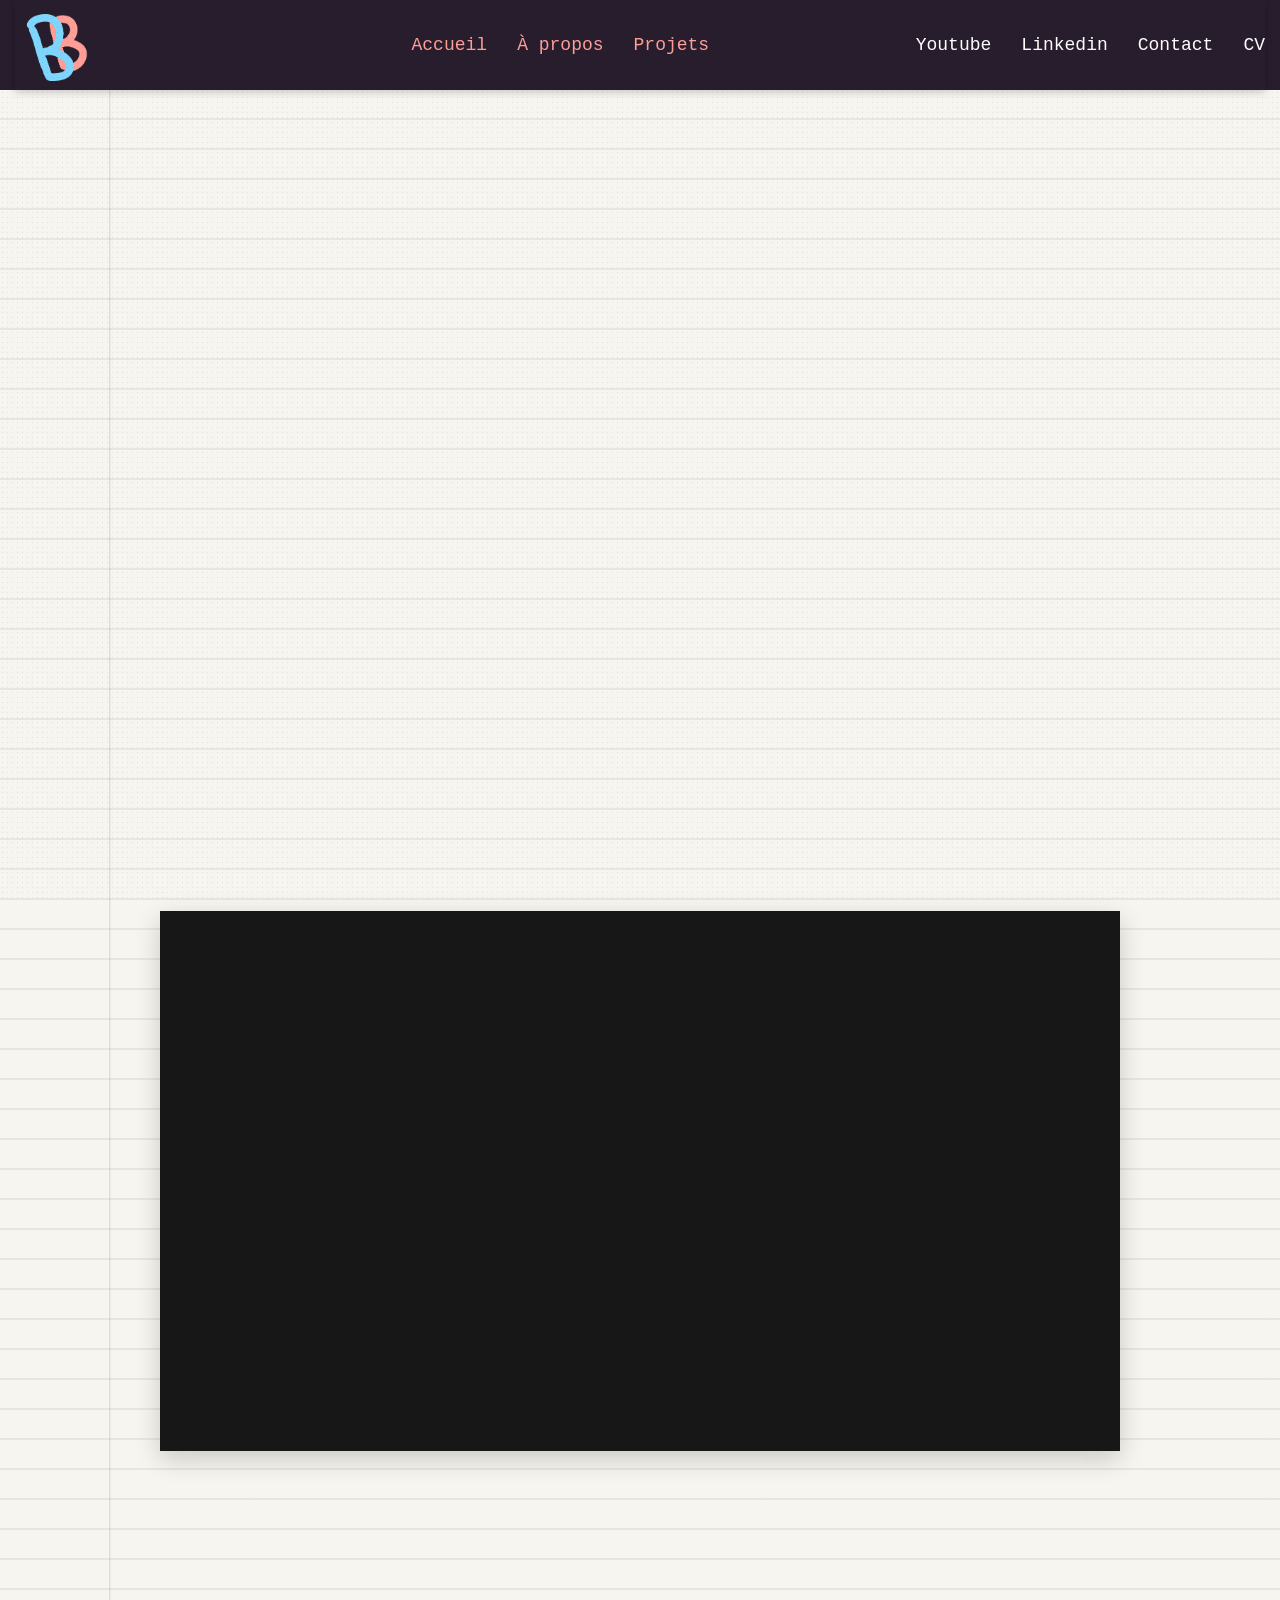
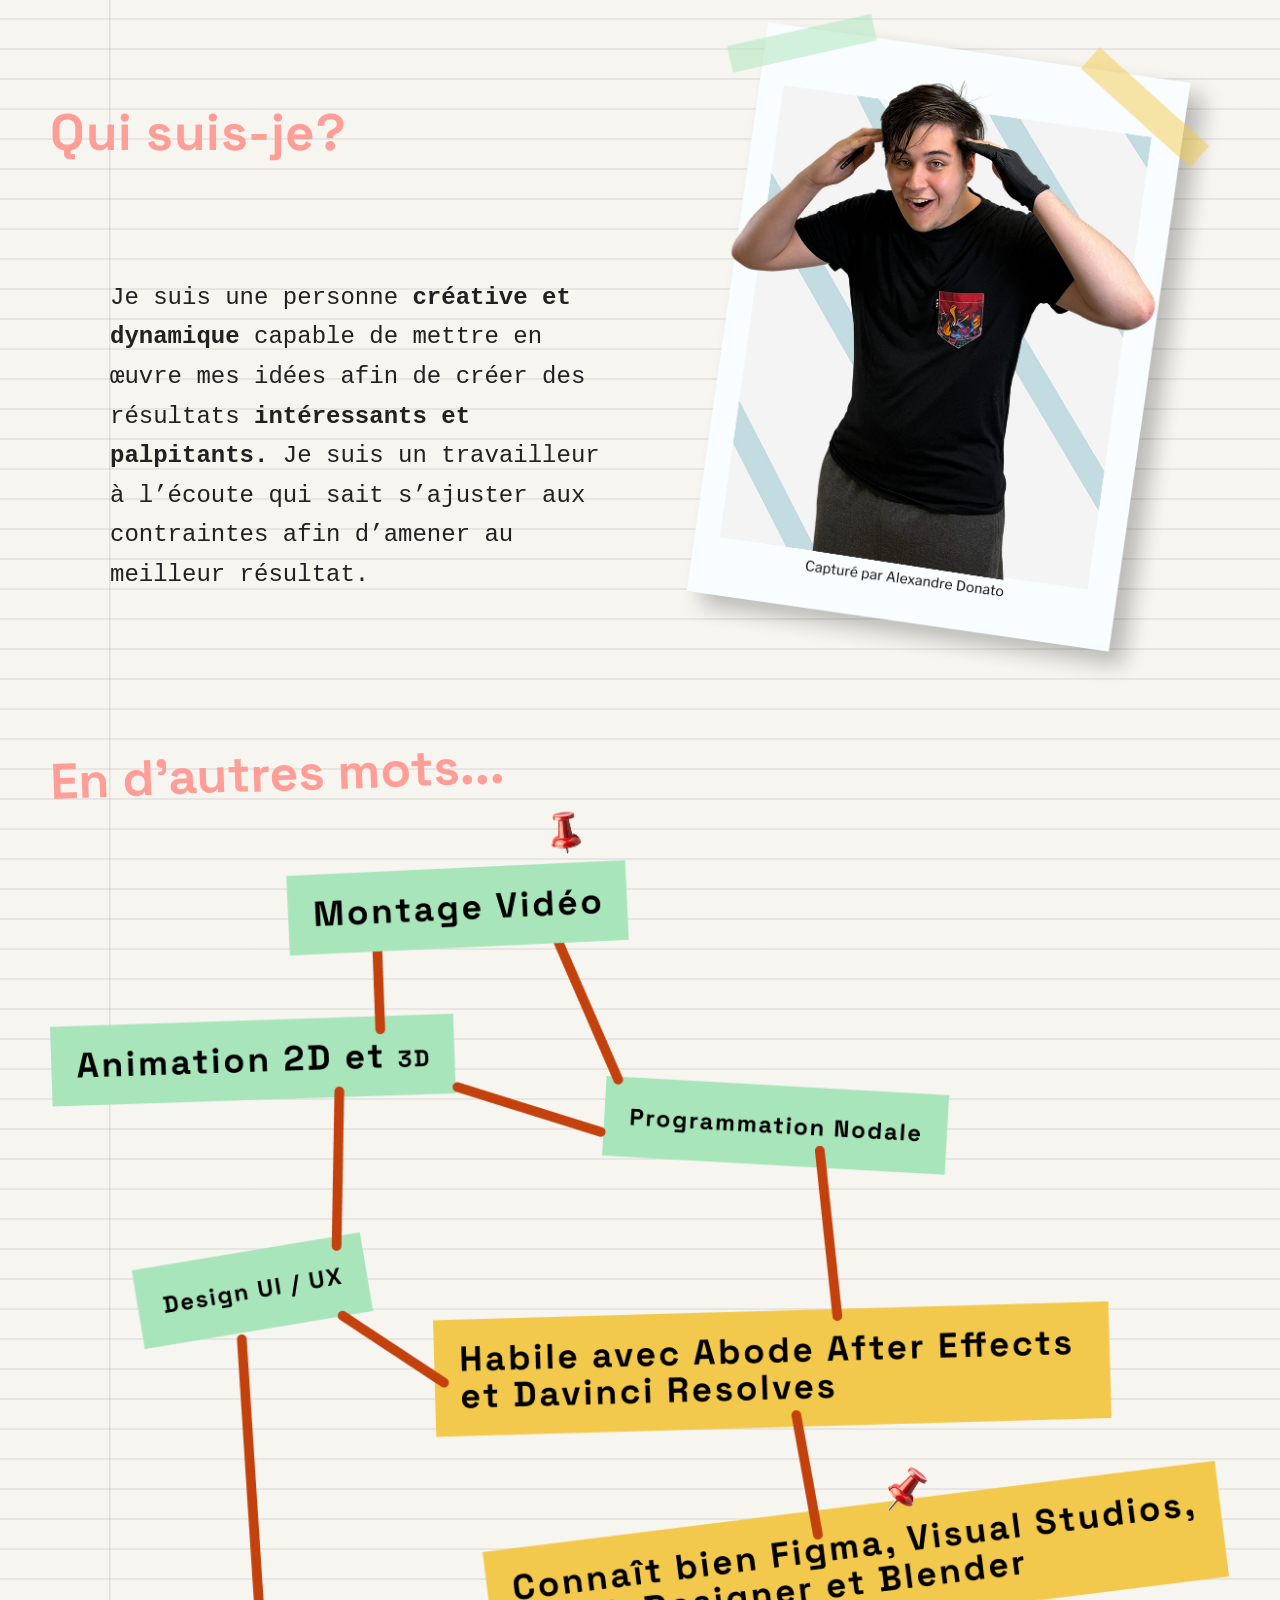
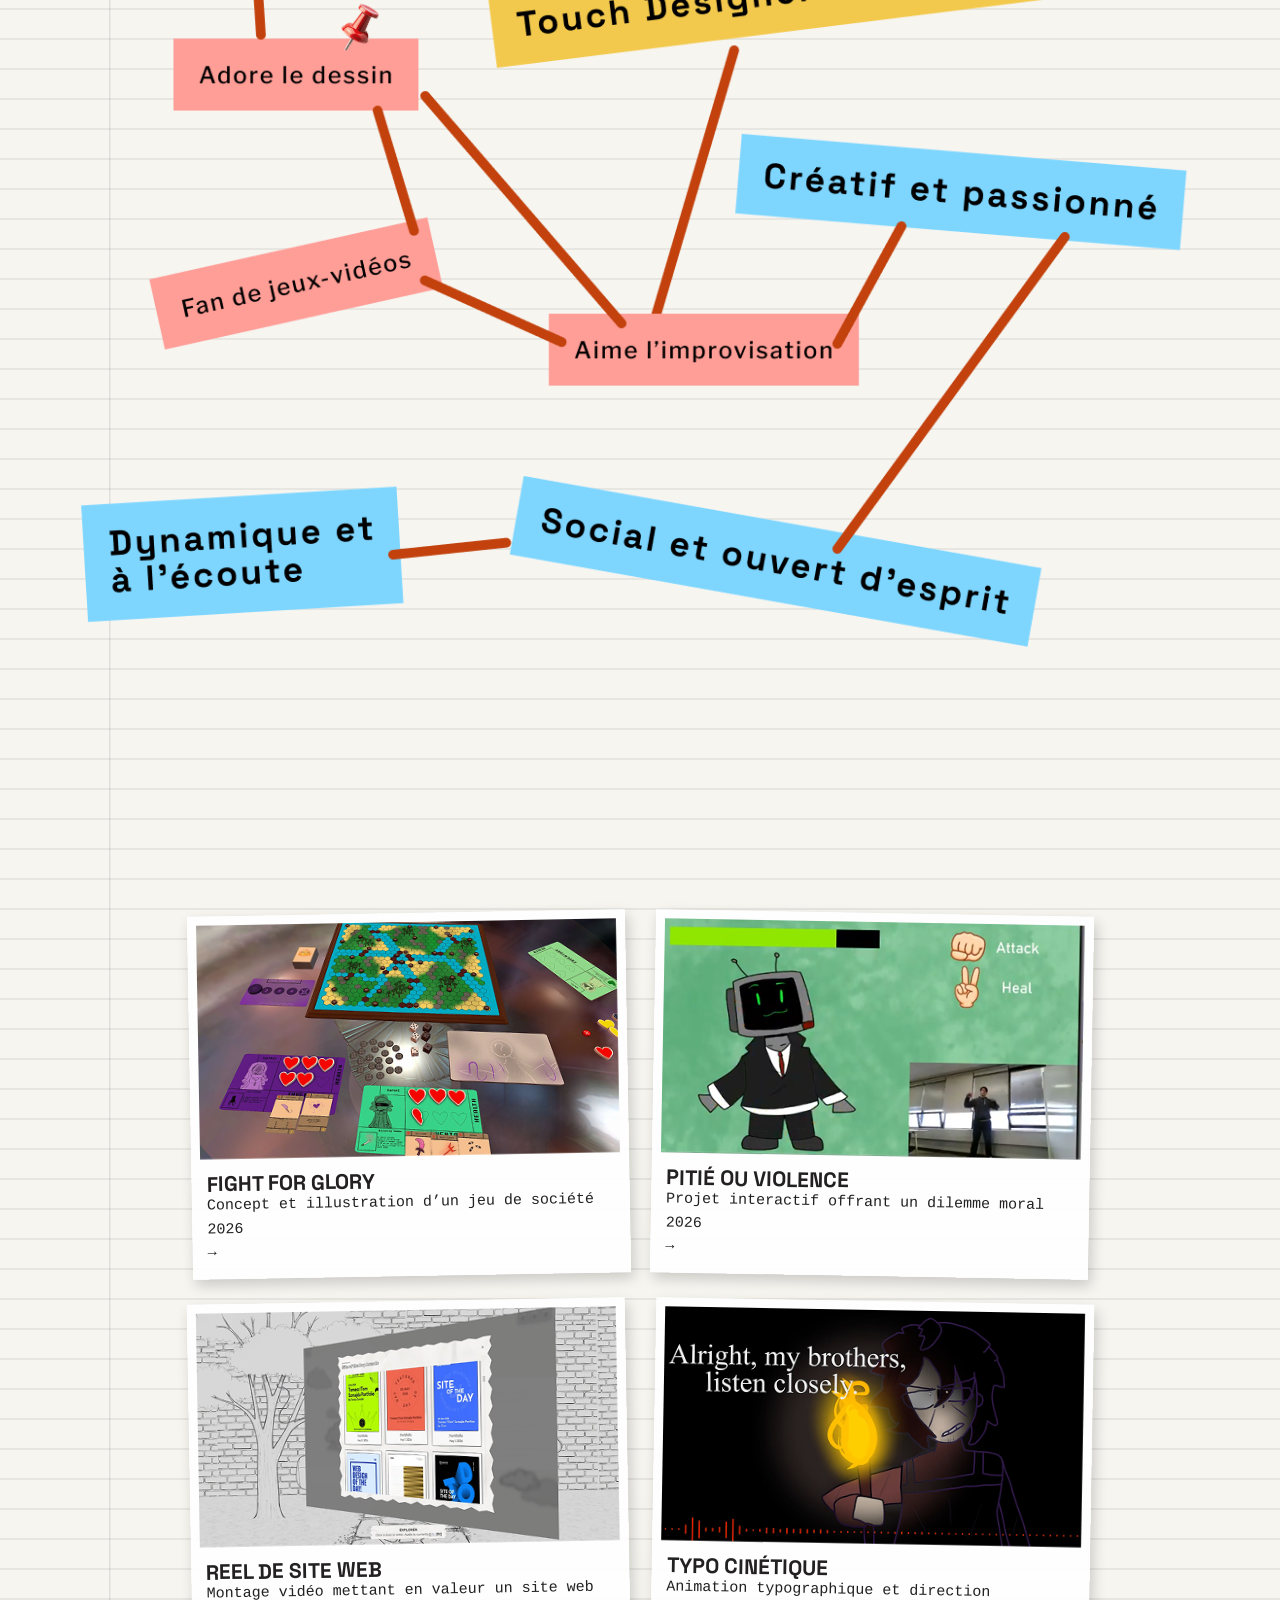
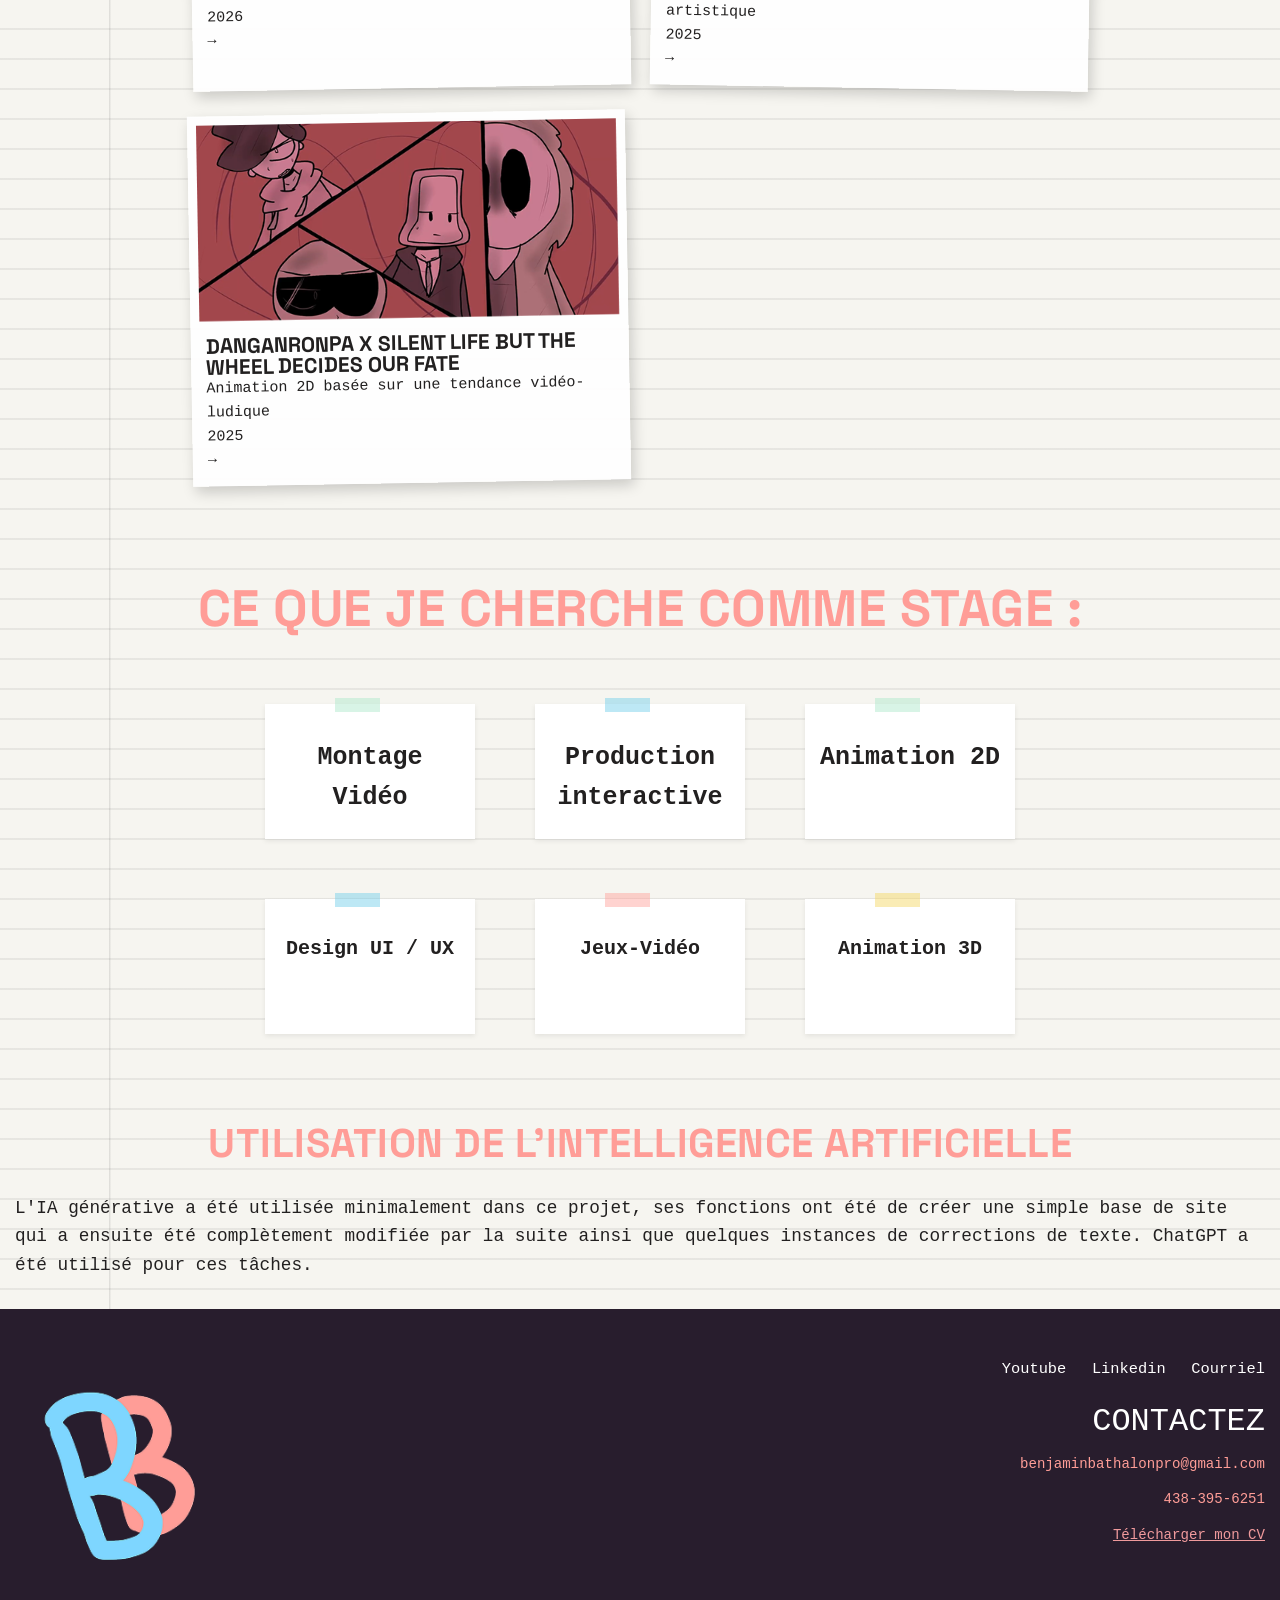
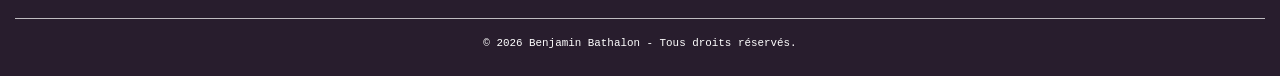
==== commit c8ea9173: "Update index.html" ====
--- a/index.html
+++ b/index.html
@@ -263,7 +263,7 @@
                         <p class="contactpls">CONTACTEZ</p>
                         <a href="mailto:benjaminbathalonpro@gmail.com" class="downlink">benjaminbathalonpro@gmail.com</a>
                         <a href="tel:+4383956251" class="downlink">438-395-6251</a>
-                        <a href="link/CV.pdf" download="CV" class="download-cv downlink">Télécharger mon CV</a>
+                        <a href="link/CV.pdf" download="CV.pdf" class="download-cv downlink">Télécharger mon CV</a>
                     </div>
                 </div>
 
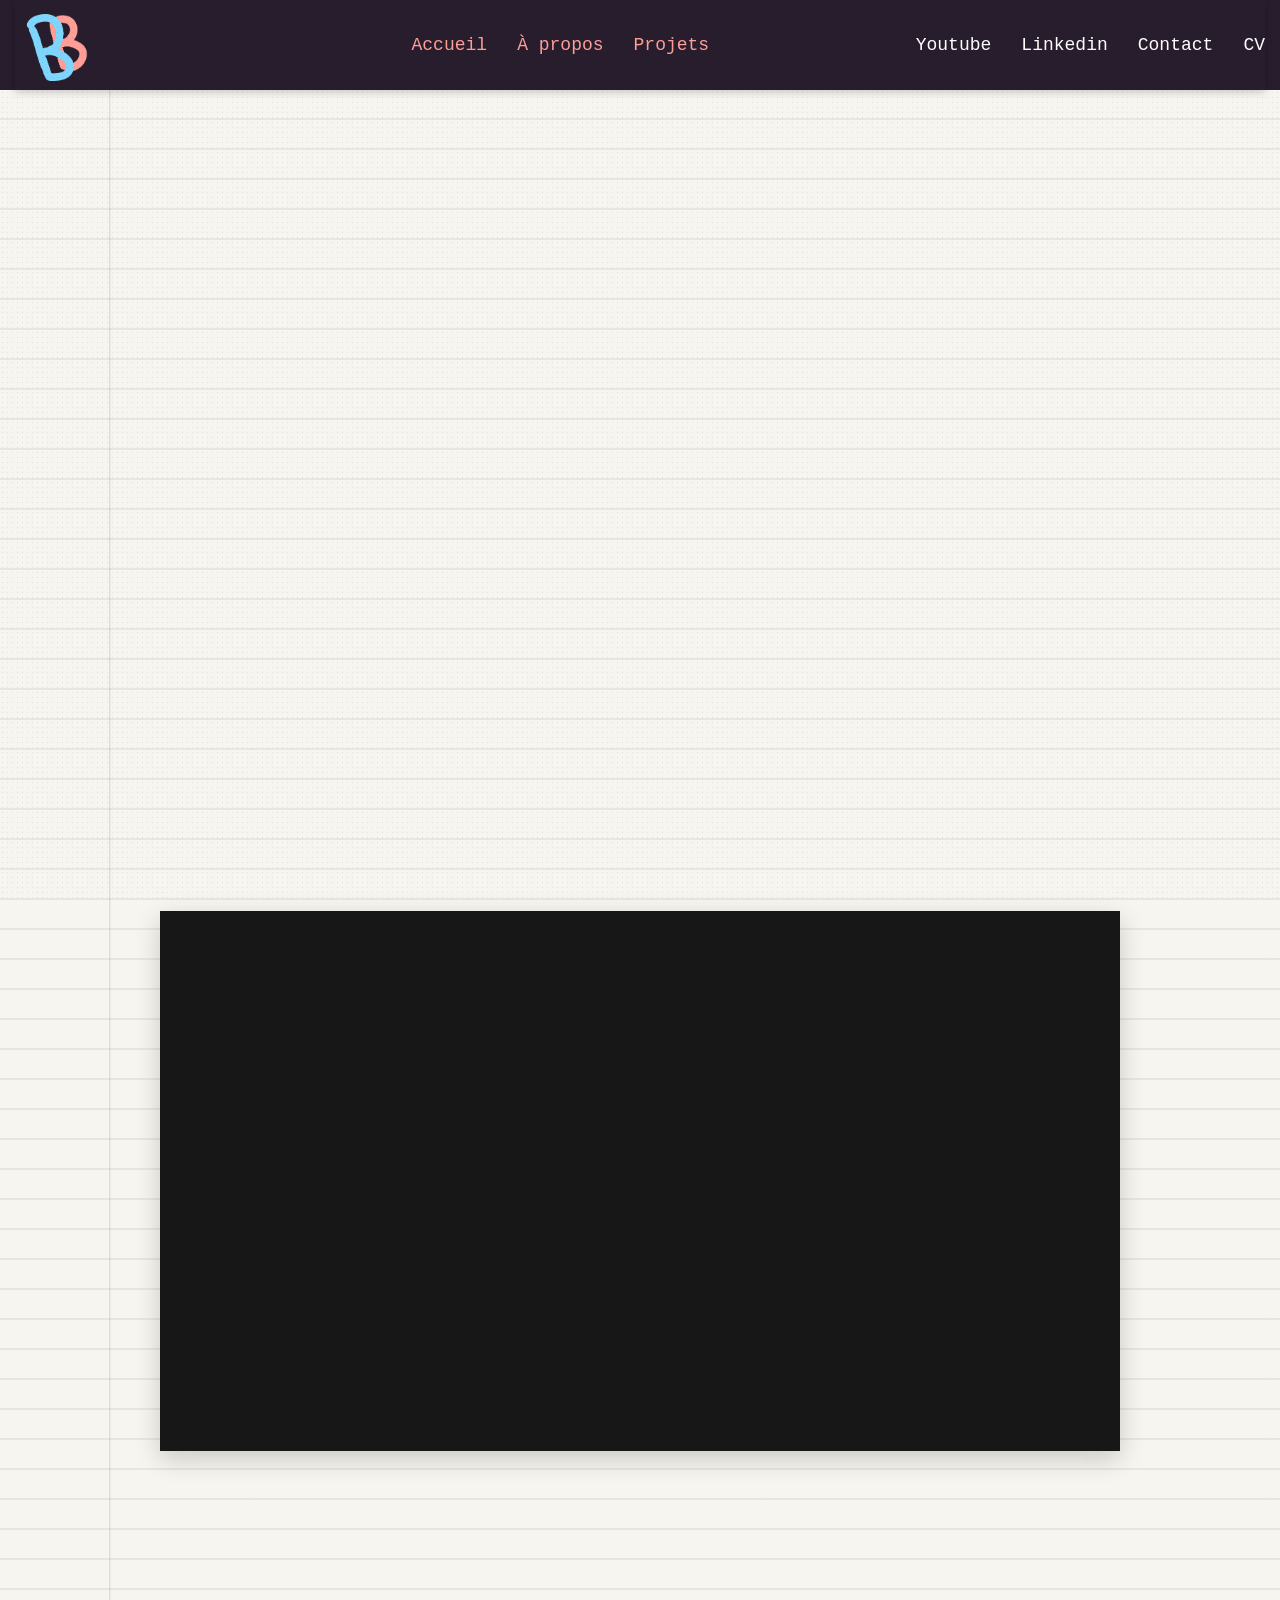
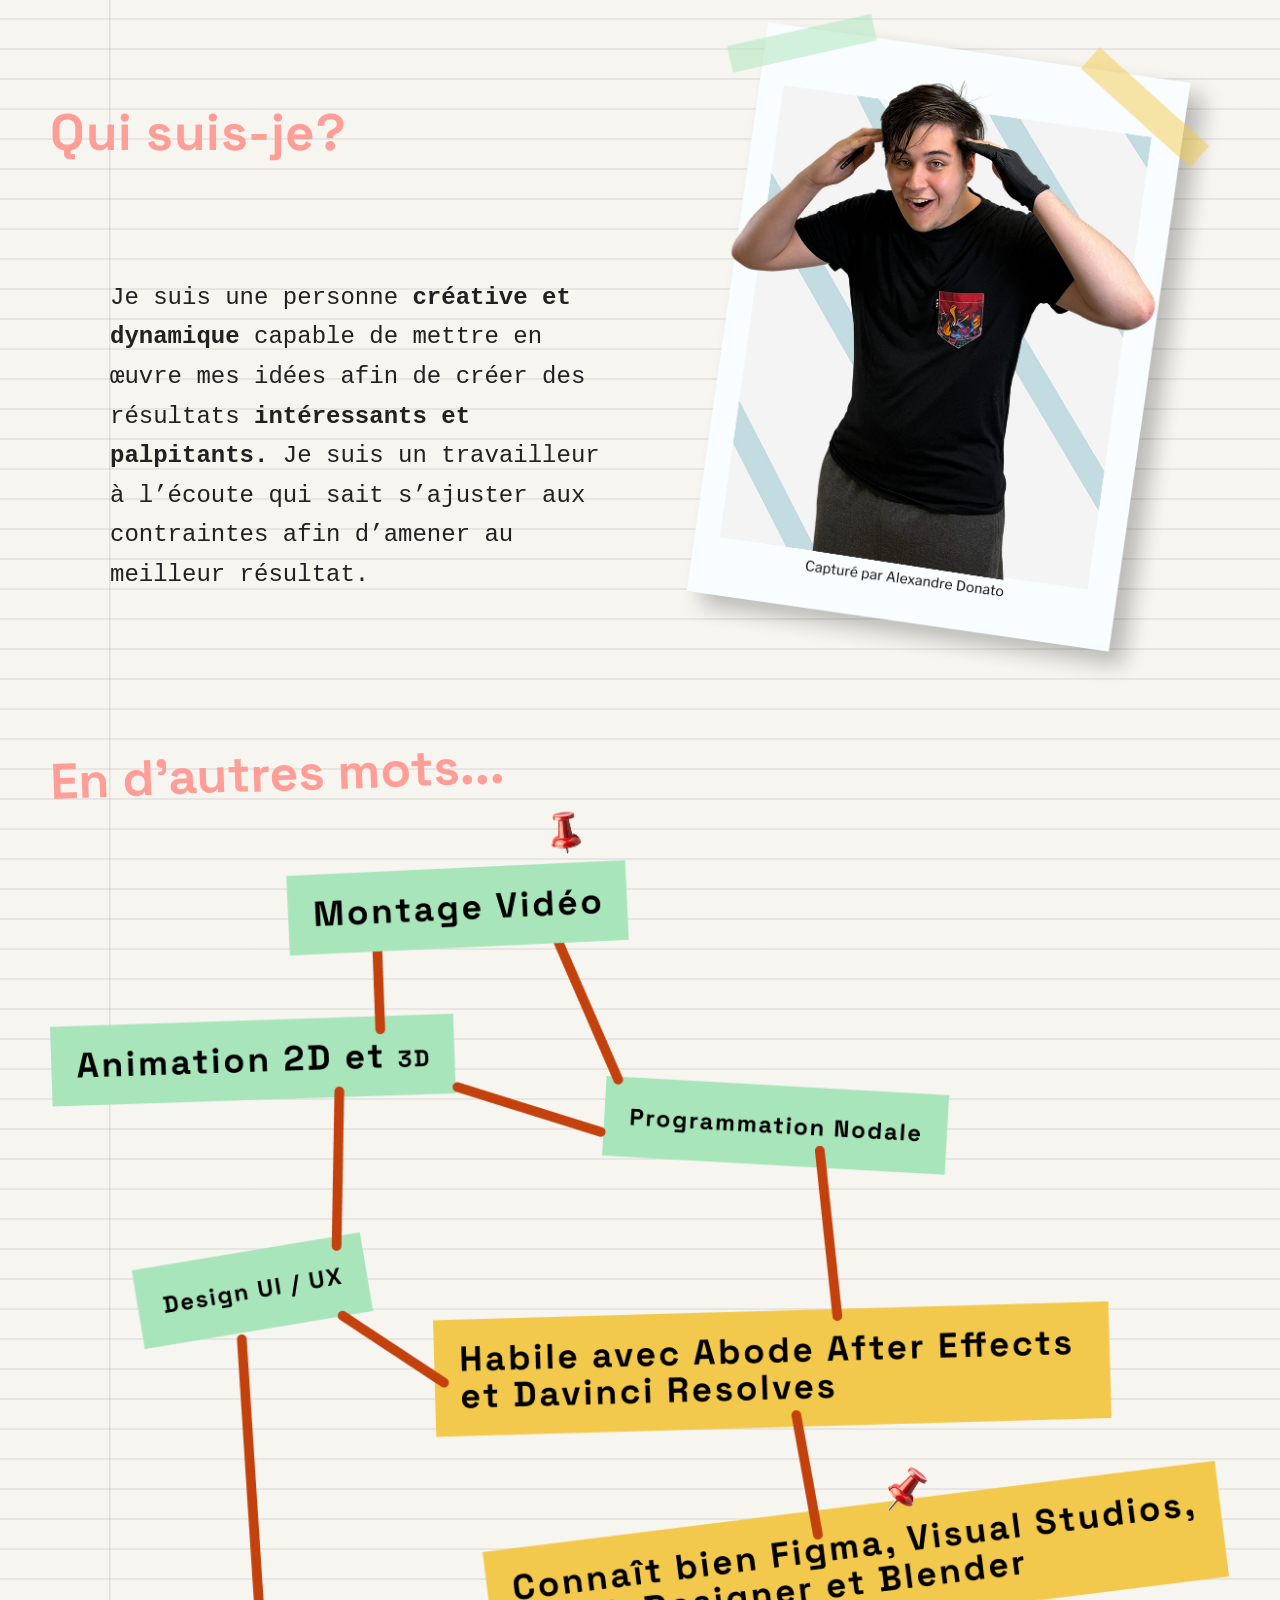
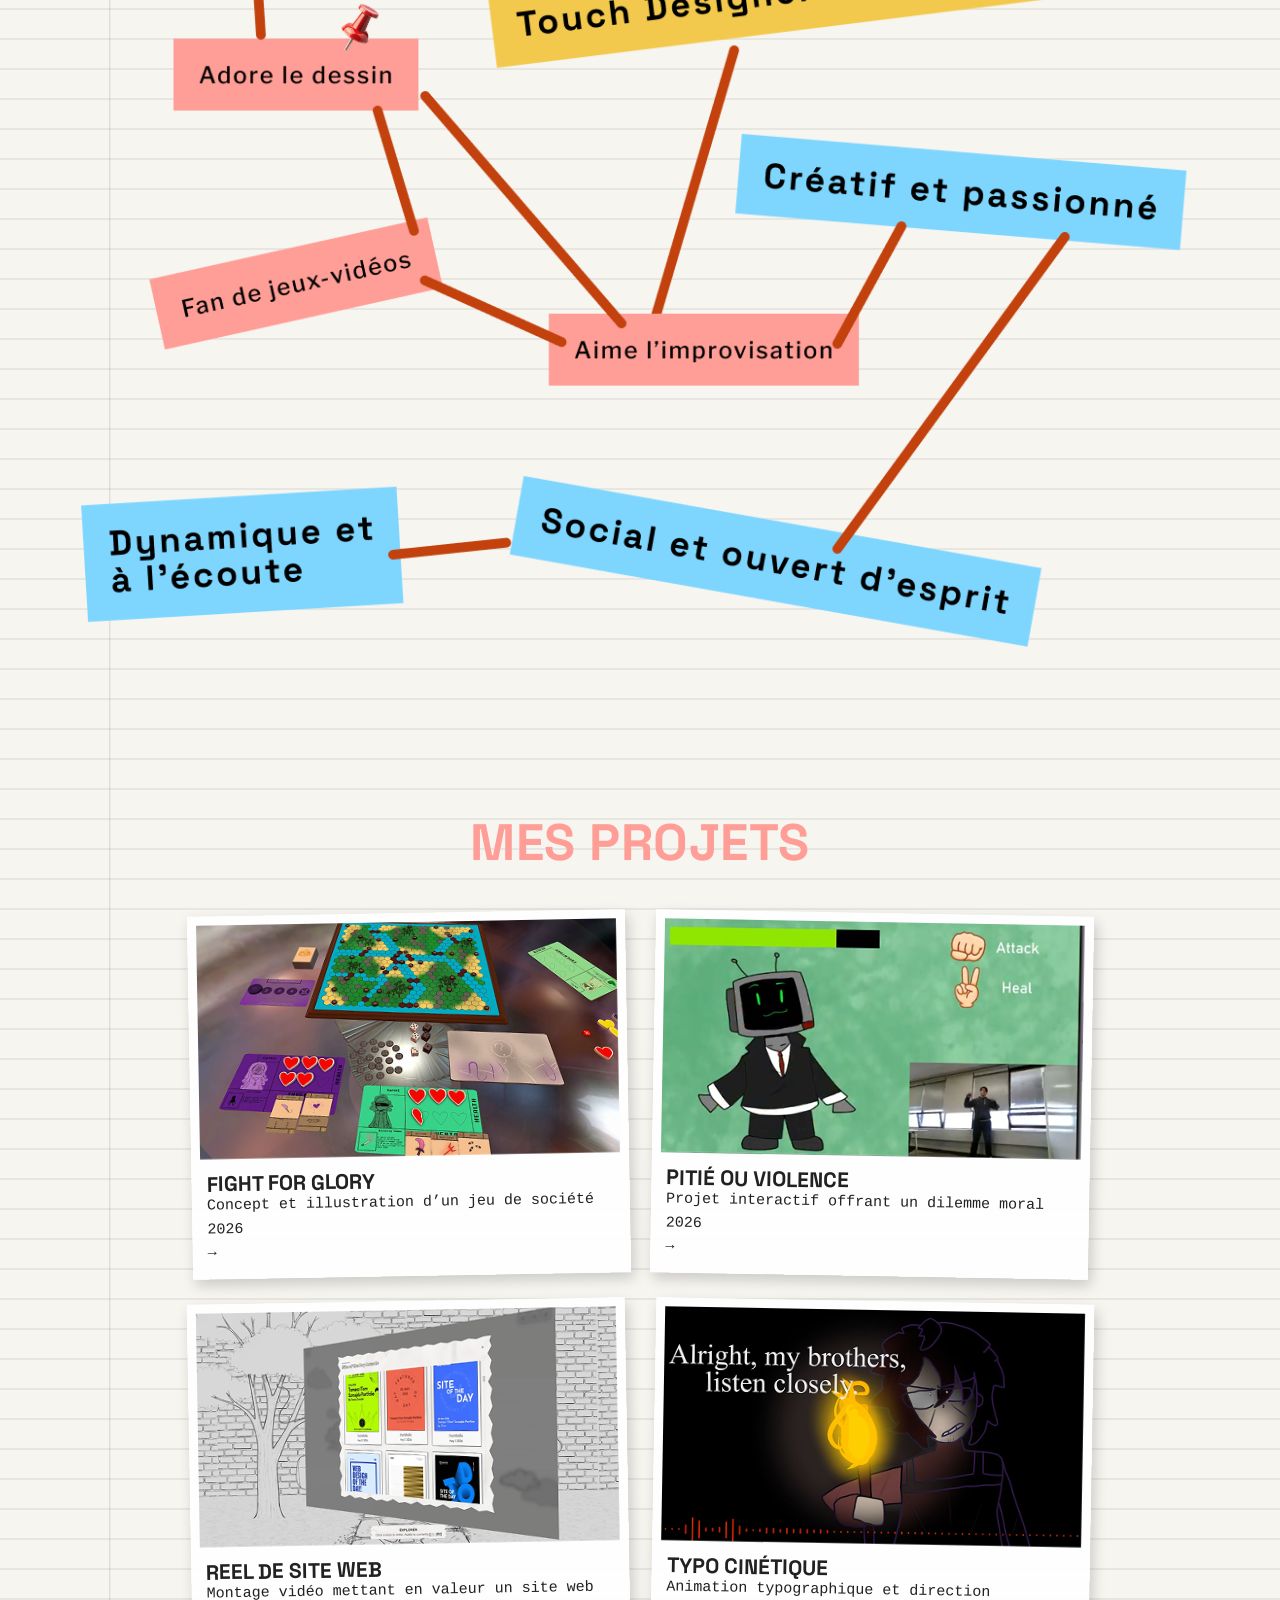
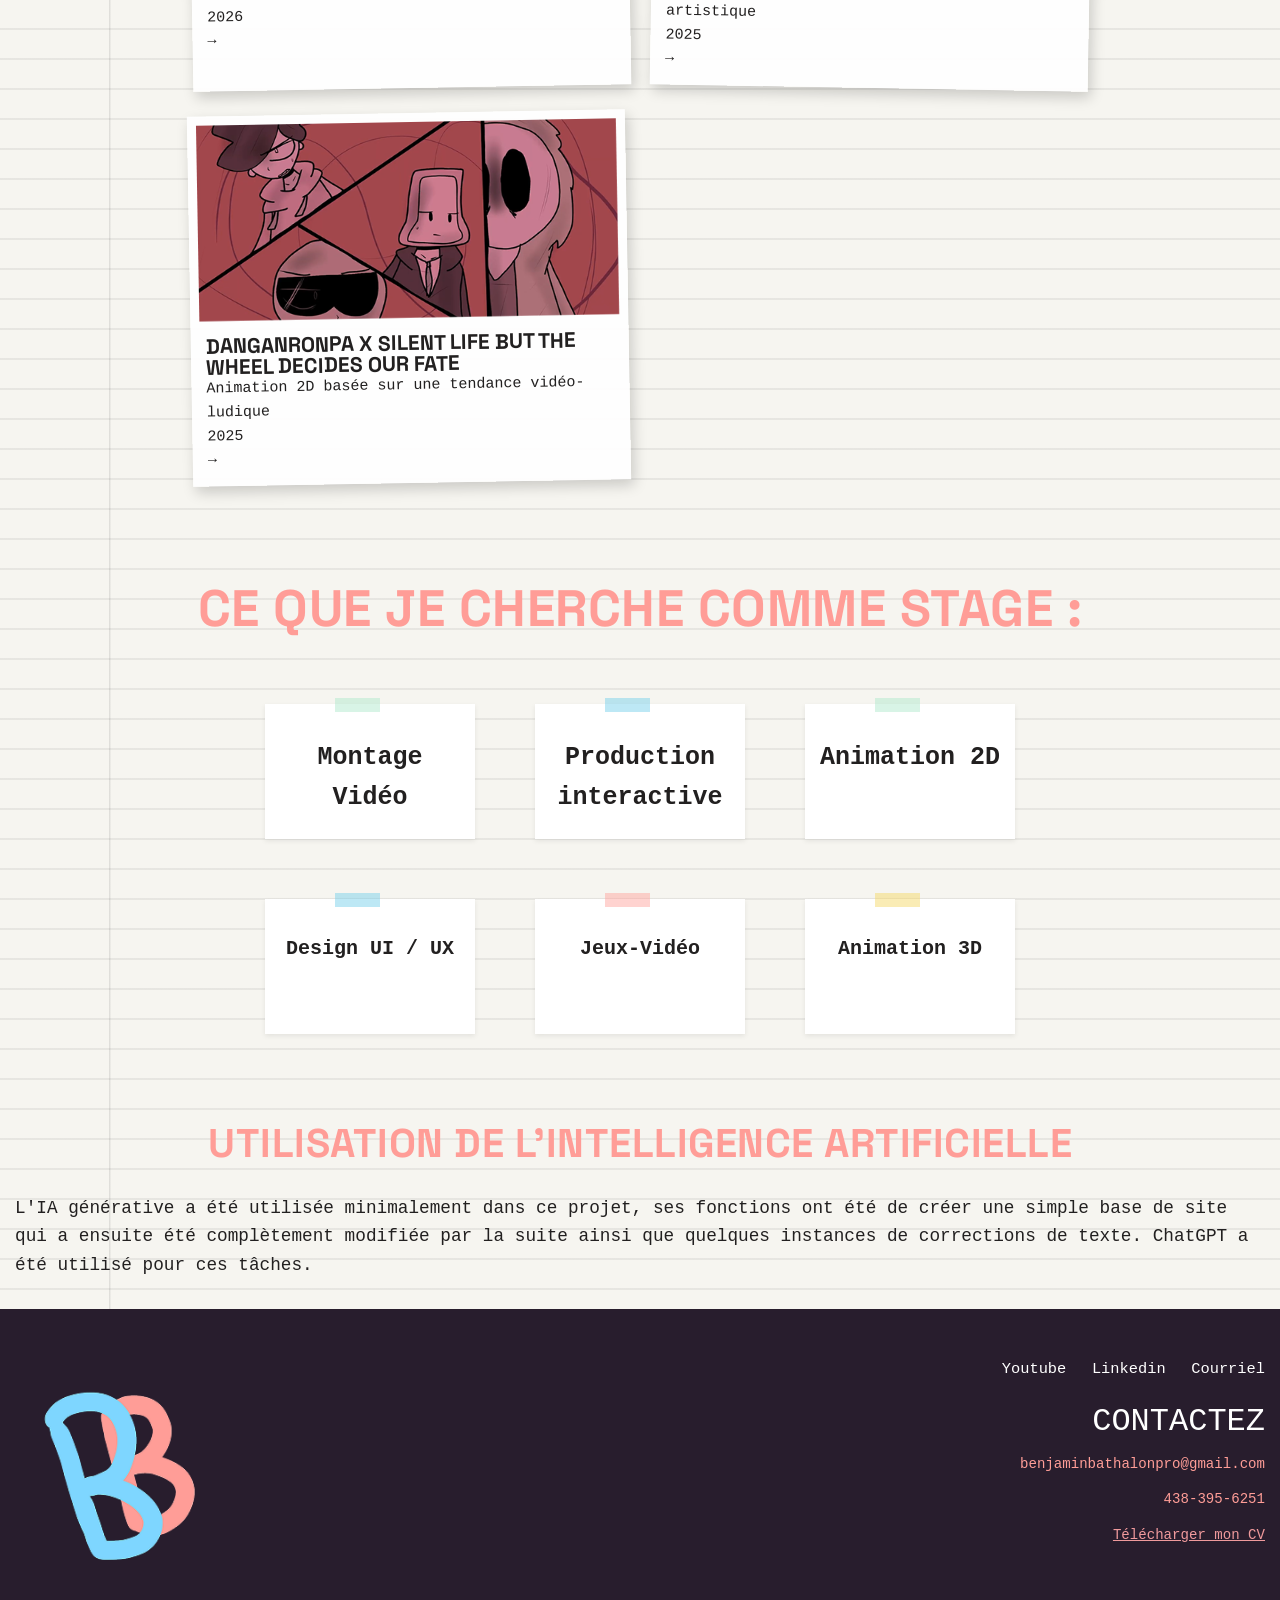
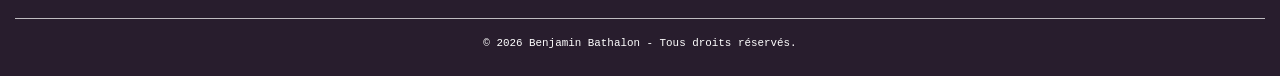
==== commit 1f691f9e: "bugfix" ====
--- a/index.html
+++ b/index.html
@@ -263,7 +263,7 @@
                         <p class="contactpls">CONTACTEZ</p>
                         <a href="mailto:benjaminbathalonpro@gmail.com" class="downlink">benjaminbathalonpro@gmail.com</a>
                         <a href="tel:+4383956251" class="downlink">438-395-6251</a>
-                        <a href="link/CV.pdf" download="CV.pdf" class="download-cv downlink">Télécharger mon CV</a>
+                        <a href="#" download="link/CV.pdf" class="download-cv downlink">Télécharger mon CV</a>
                     </div>
                 </div>
 
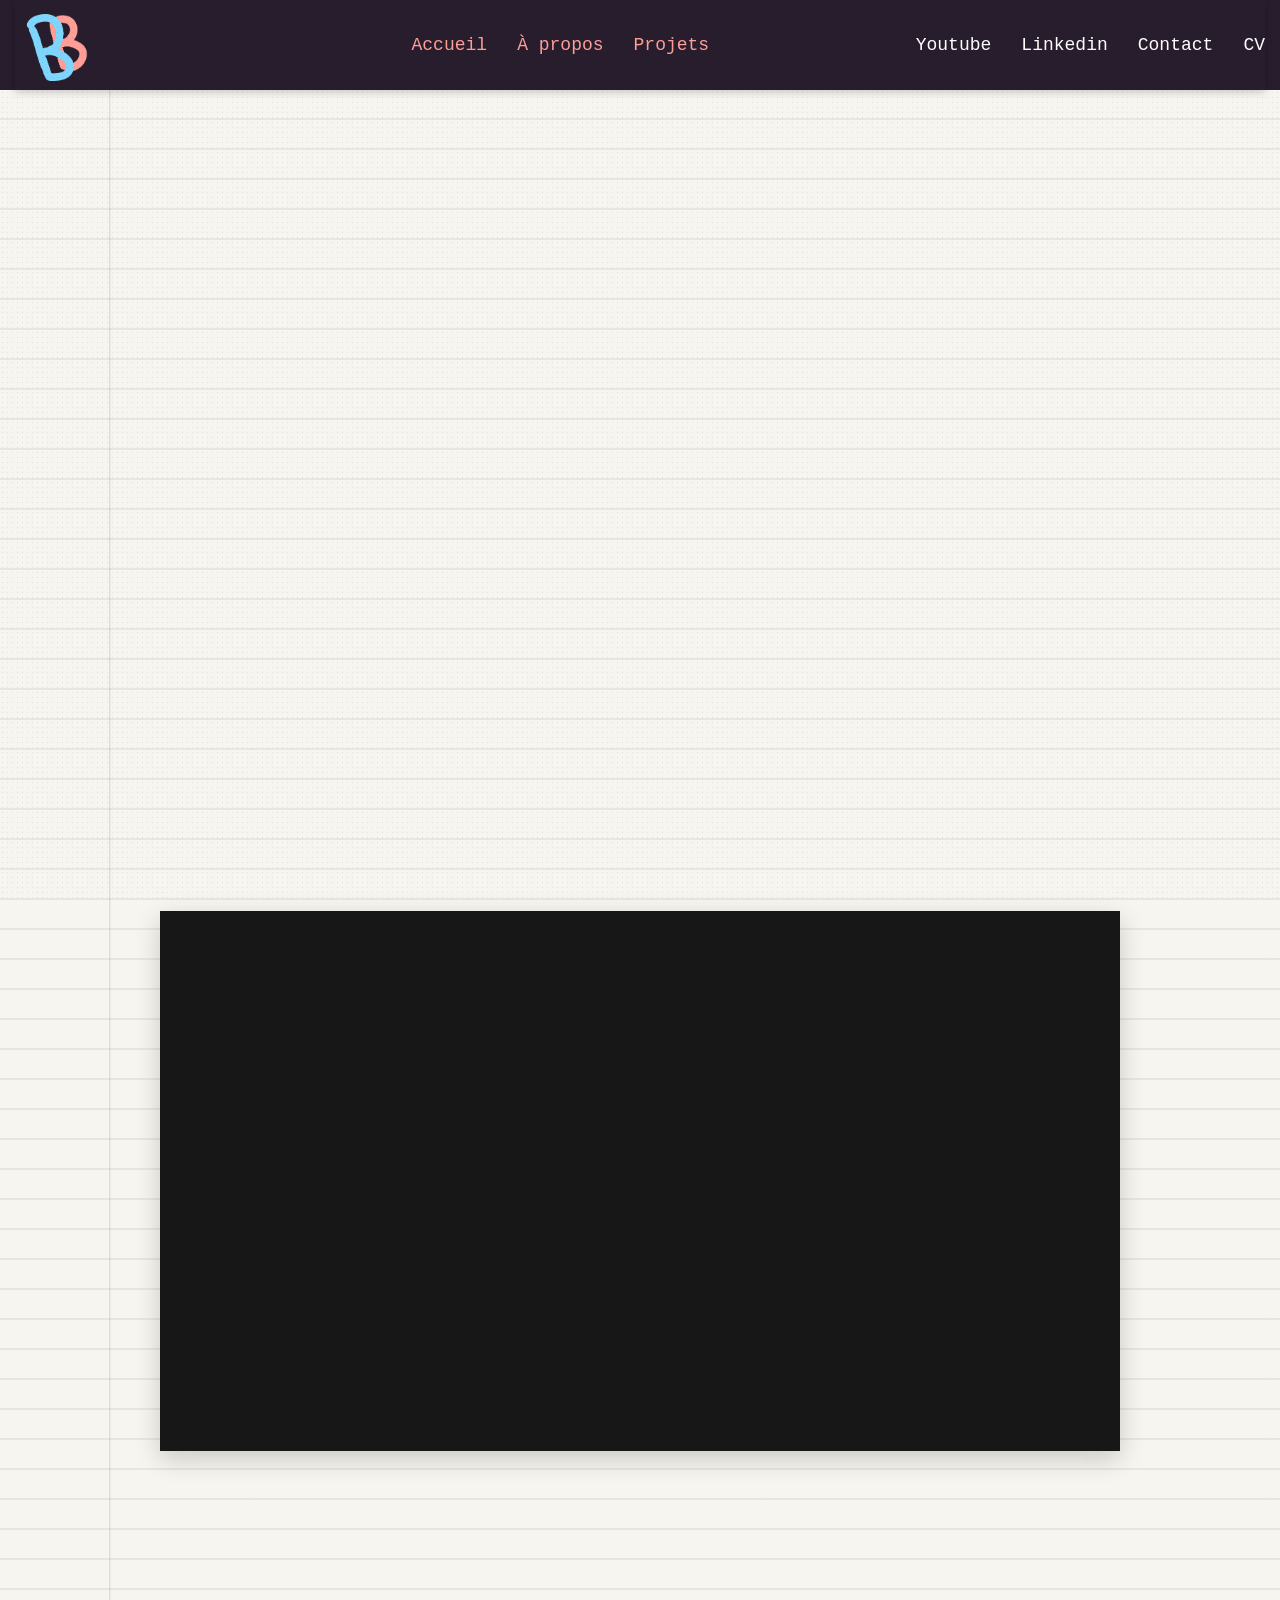
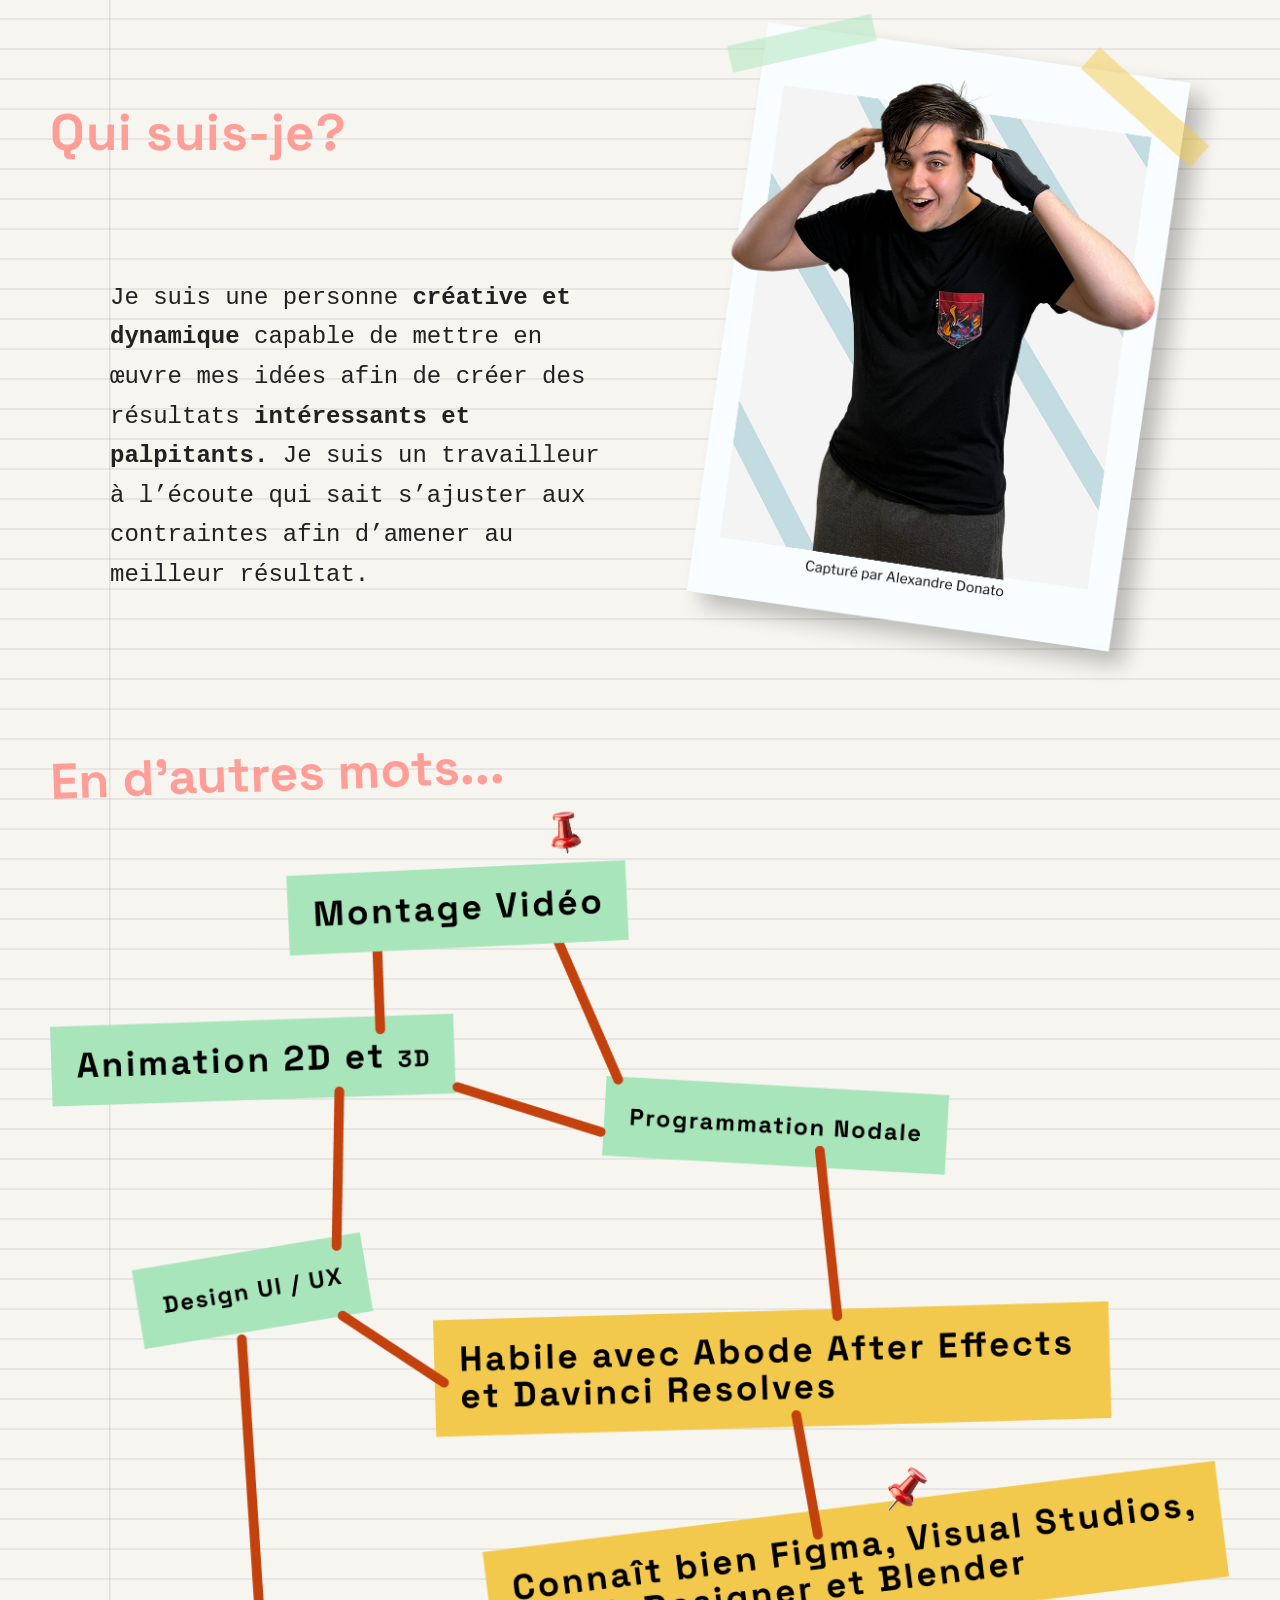
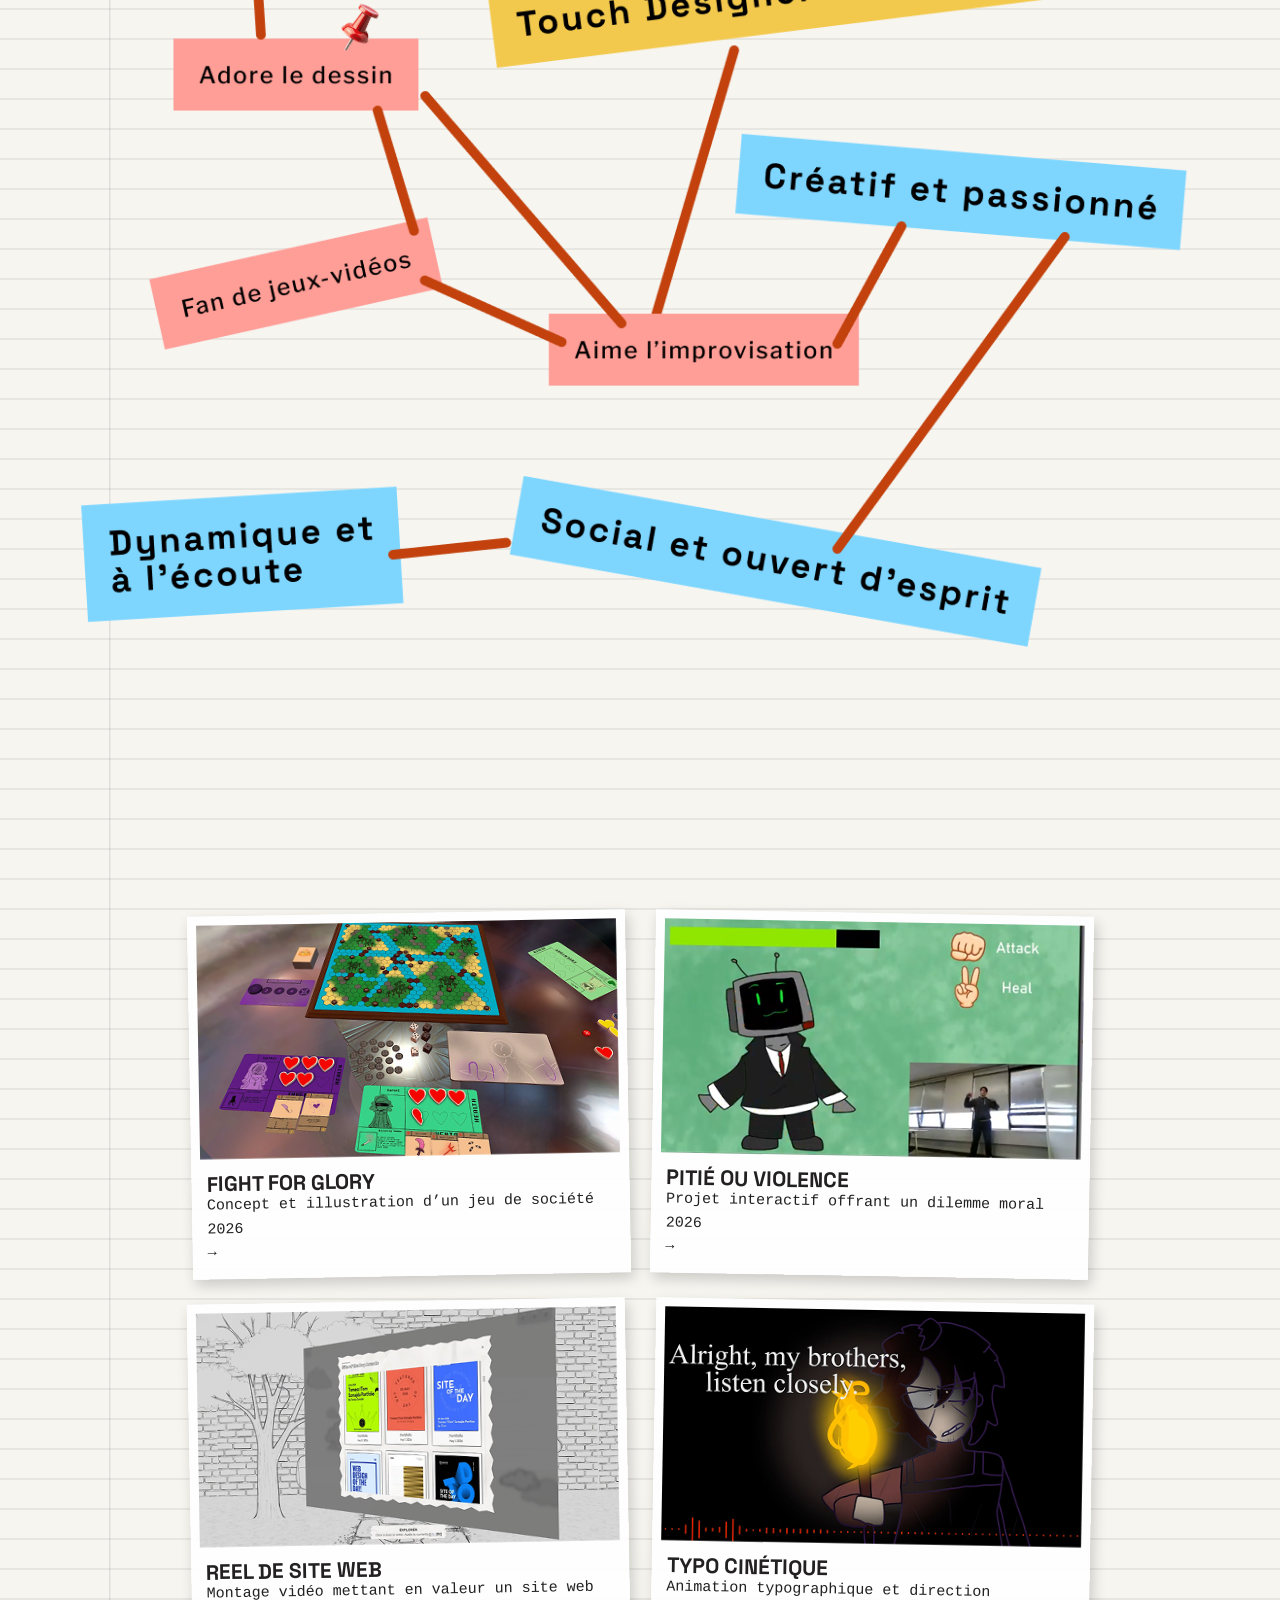
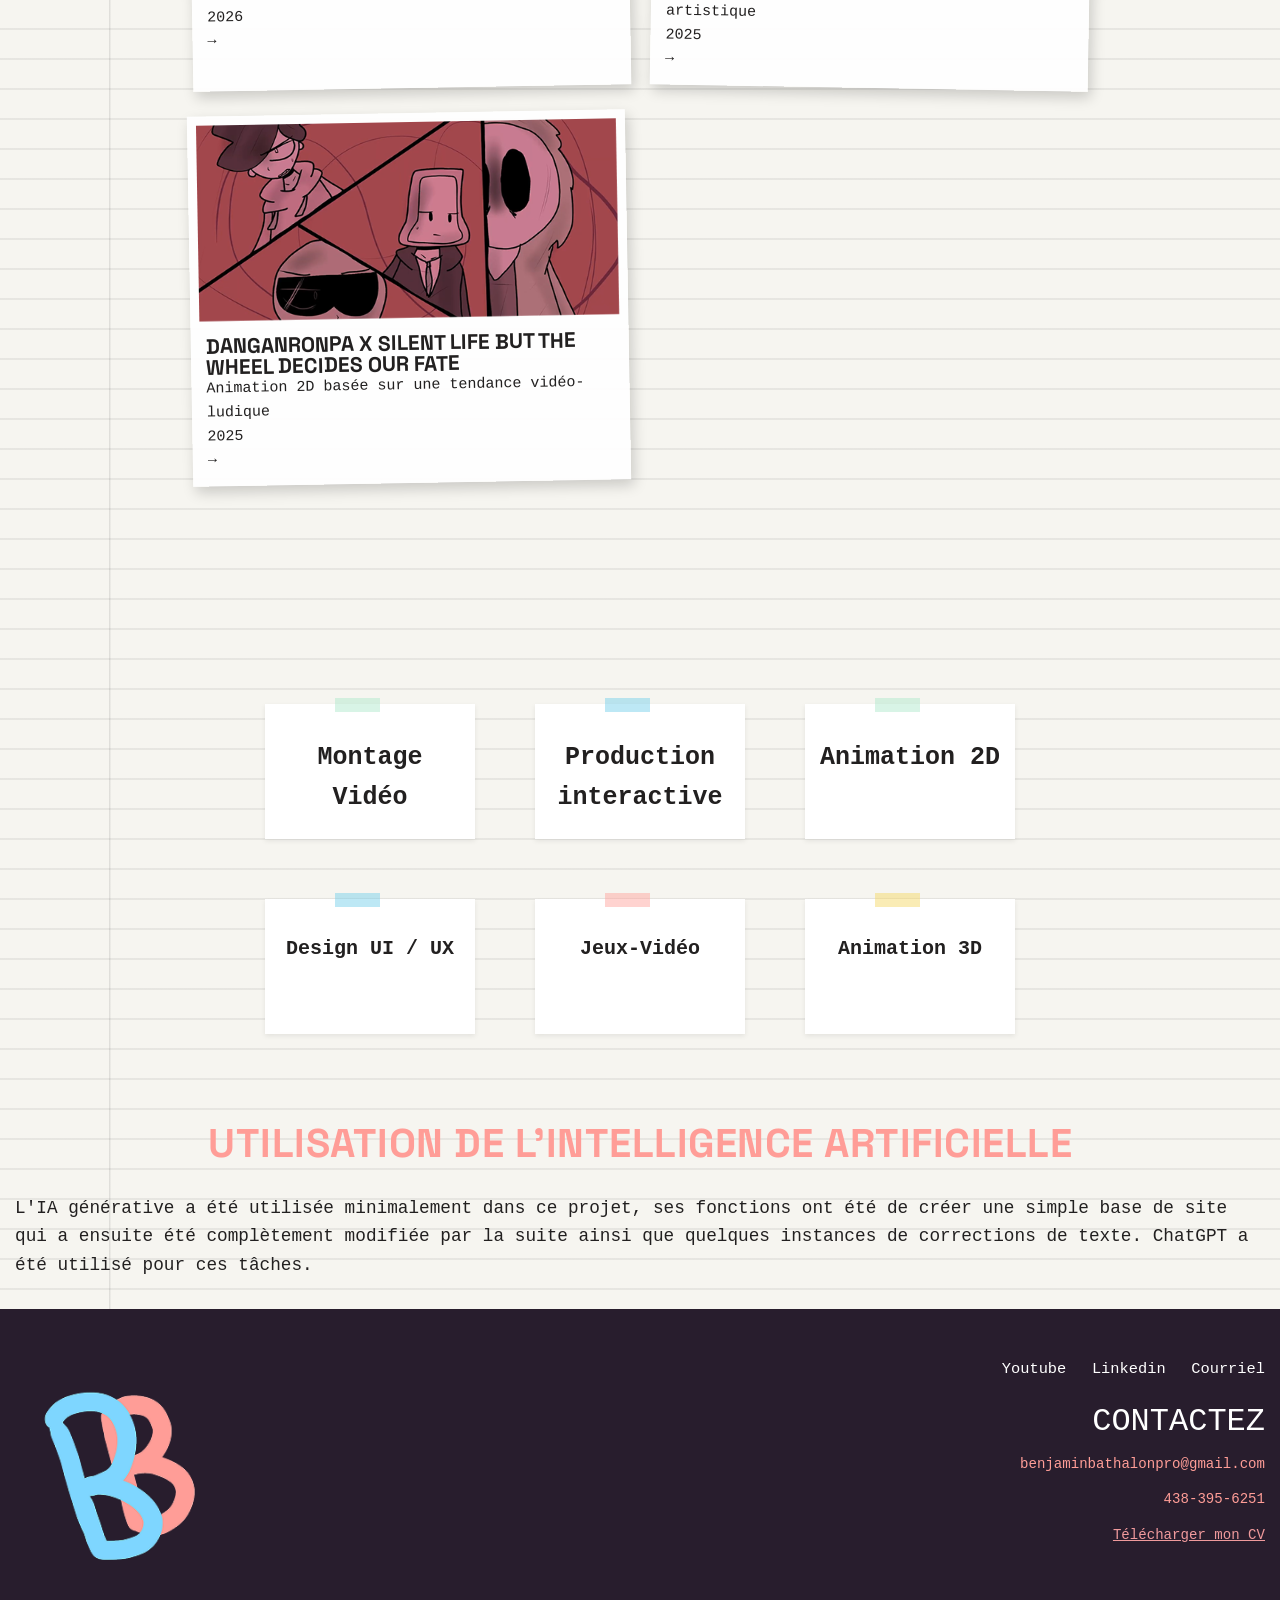
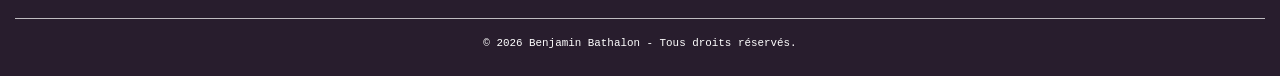
==== commit 14227dea: "video update svp" ====
--- a/index.html
+++ b/index.html
@@ -55,7 +55,7 @@
                     <a href="https://www.linkedin.com/in/benjamin-bathalon-542470241/" target="_blank">Linkedin</a>
                     <a href="#contact">Contact
                     </a>
-                    <a href="link/CV.pdf">CV</a>
+                    <a href="link/CV_BB.pdf" target="_blank">CV</a>
                 </nav>
 
                 <button class="js-toggle" aria-label="Ouvrir le menu" aria-expanded="false">
@@ -71,7 +71,7 @@
                     <a href="https://www.youtube.com/@BBathss" target="_blank">Youtube</a>
                     <a href="https://www.linkedin.com/in/benjamin-bathalon-542470241/" target="_blank">Linkedin</a>
                     <a href="#contact">Contact</a>
-                    <a href="link/CV.pdf">CV</a>
+                    <a href="link/CV_BB.pdf" target="_blank">CV</a>
                 </div>
             </div>
         </header>
@@ -89,7 +89,7 @@
                     <p class="subtitle" data-scrolly="fromBottom">Game designer / Monteur vidéo</p>
                     <p class="intro" data-scrolly="fromBottom">Je donne vie aux idées, un média à la fois.</p>
                     <div class="hero-actions" data-scrolly="fromBottom">
-                        <a class="btn btn-light" href="https://www.youtube.com/watch?v=-G5sxiu75djE">
+                        <a class="btn btn-light" href="https://www.youtube.com/watch?v=-kXNACL4wpE">
                             ÉCOUTER MA VIDÉO
                             <span>→</span>
                         </a>
@@ -263,7 +263,7 @@
                         <p class="contactpls">CONTACTEZ</p>
                         <a href="mailto:benjaminbathalonpro@gmail.com" class="downlink">benjaminbathalonpro@gmail.com</a>
                         <a href="tel:+4383956251" class="downlink">438-395-6251</a>
-                        <a href="#" download="link/CV.pdf" class="download-cv downlink">Télécharger mon CV</a>
+                        <a href="link/CV_BB.pdf" target="_blank" class="download-cv downlink">Télécharger mon CV</a>
                     </div>
                 </div>
 
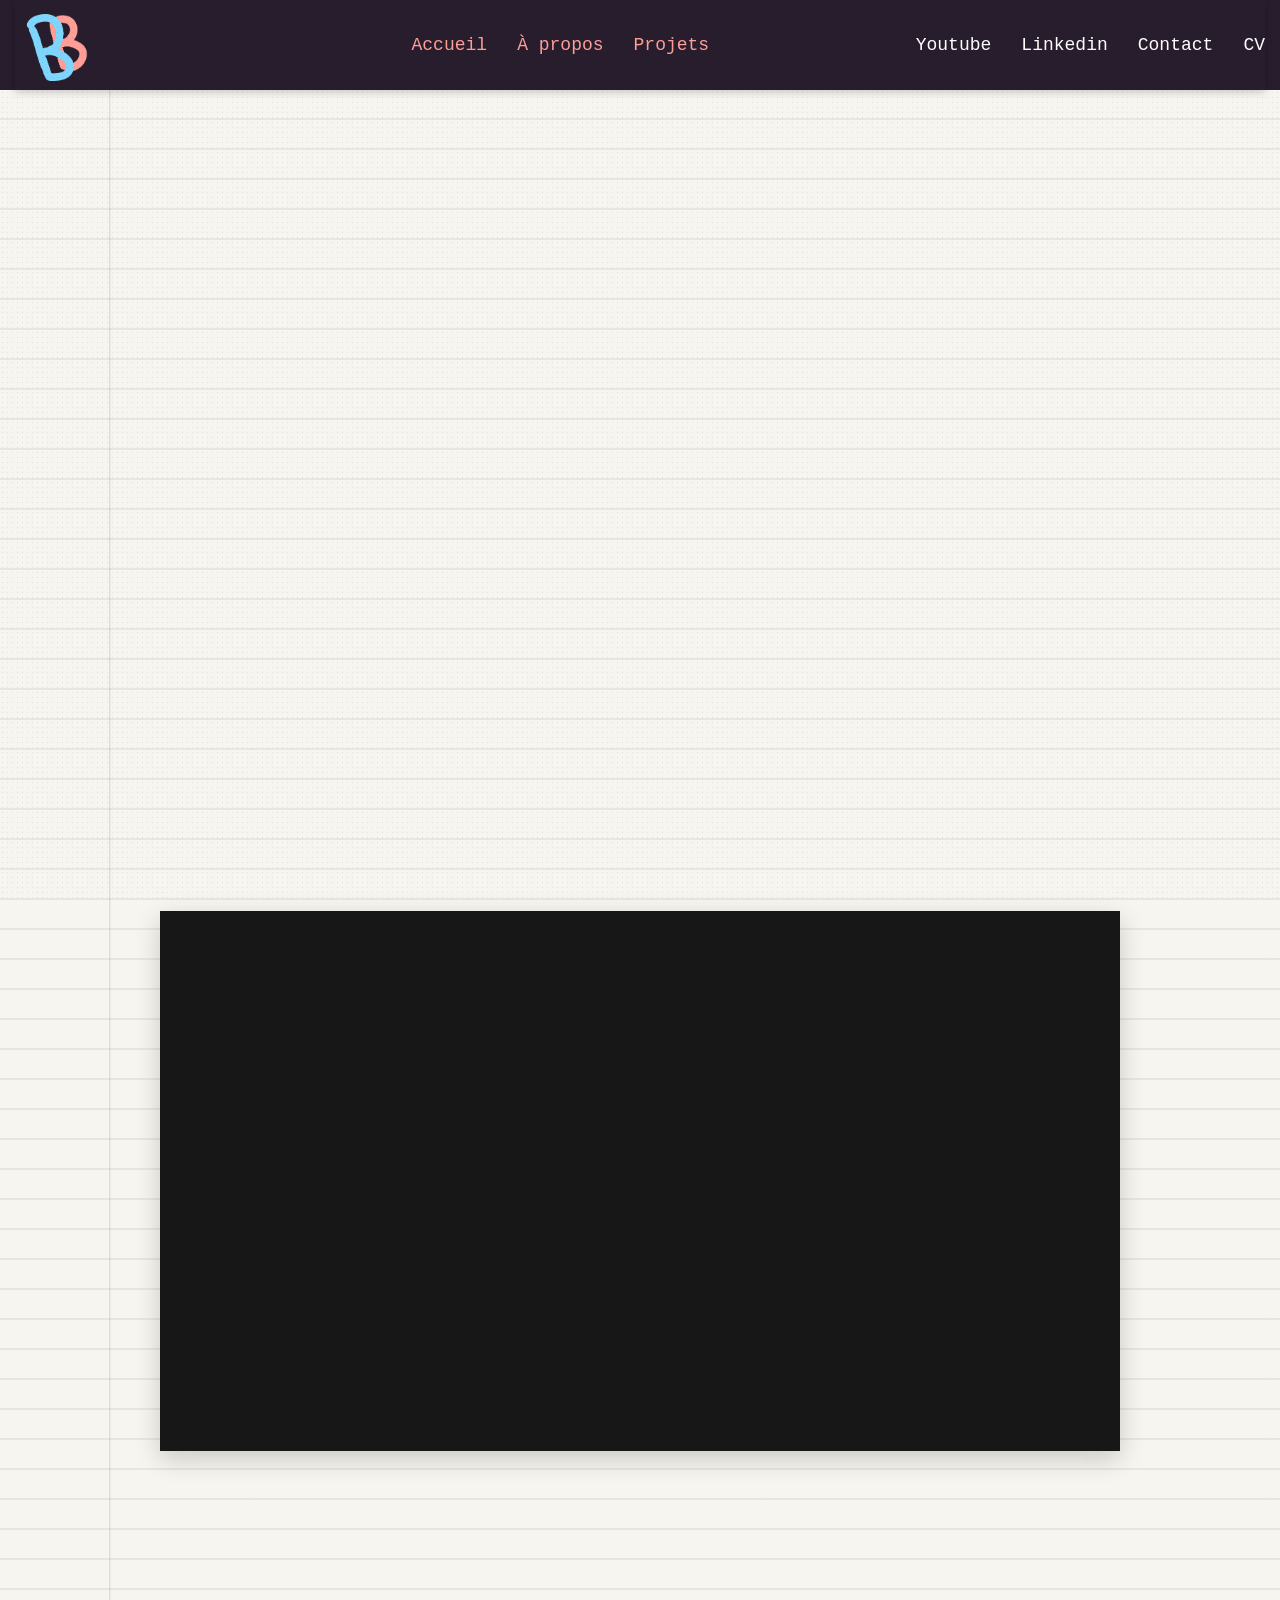
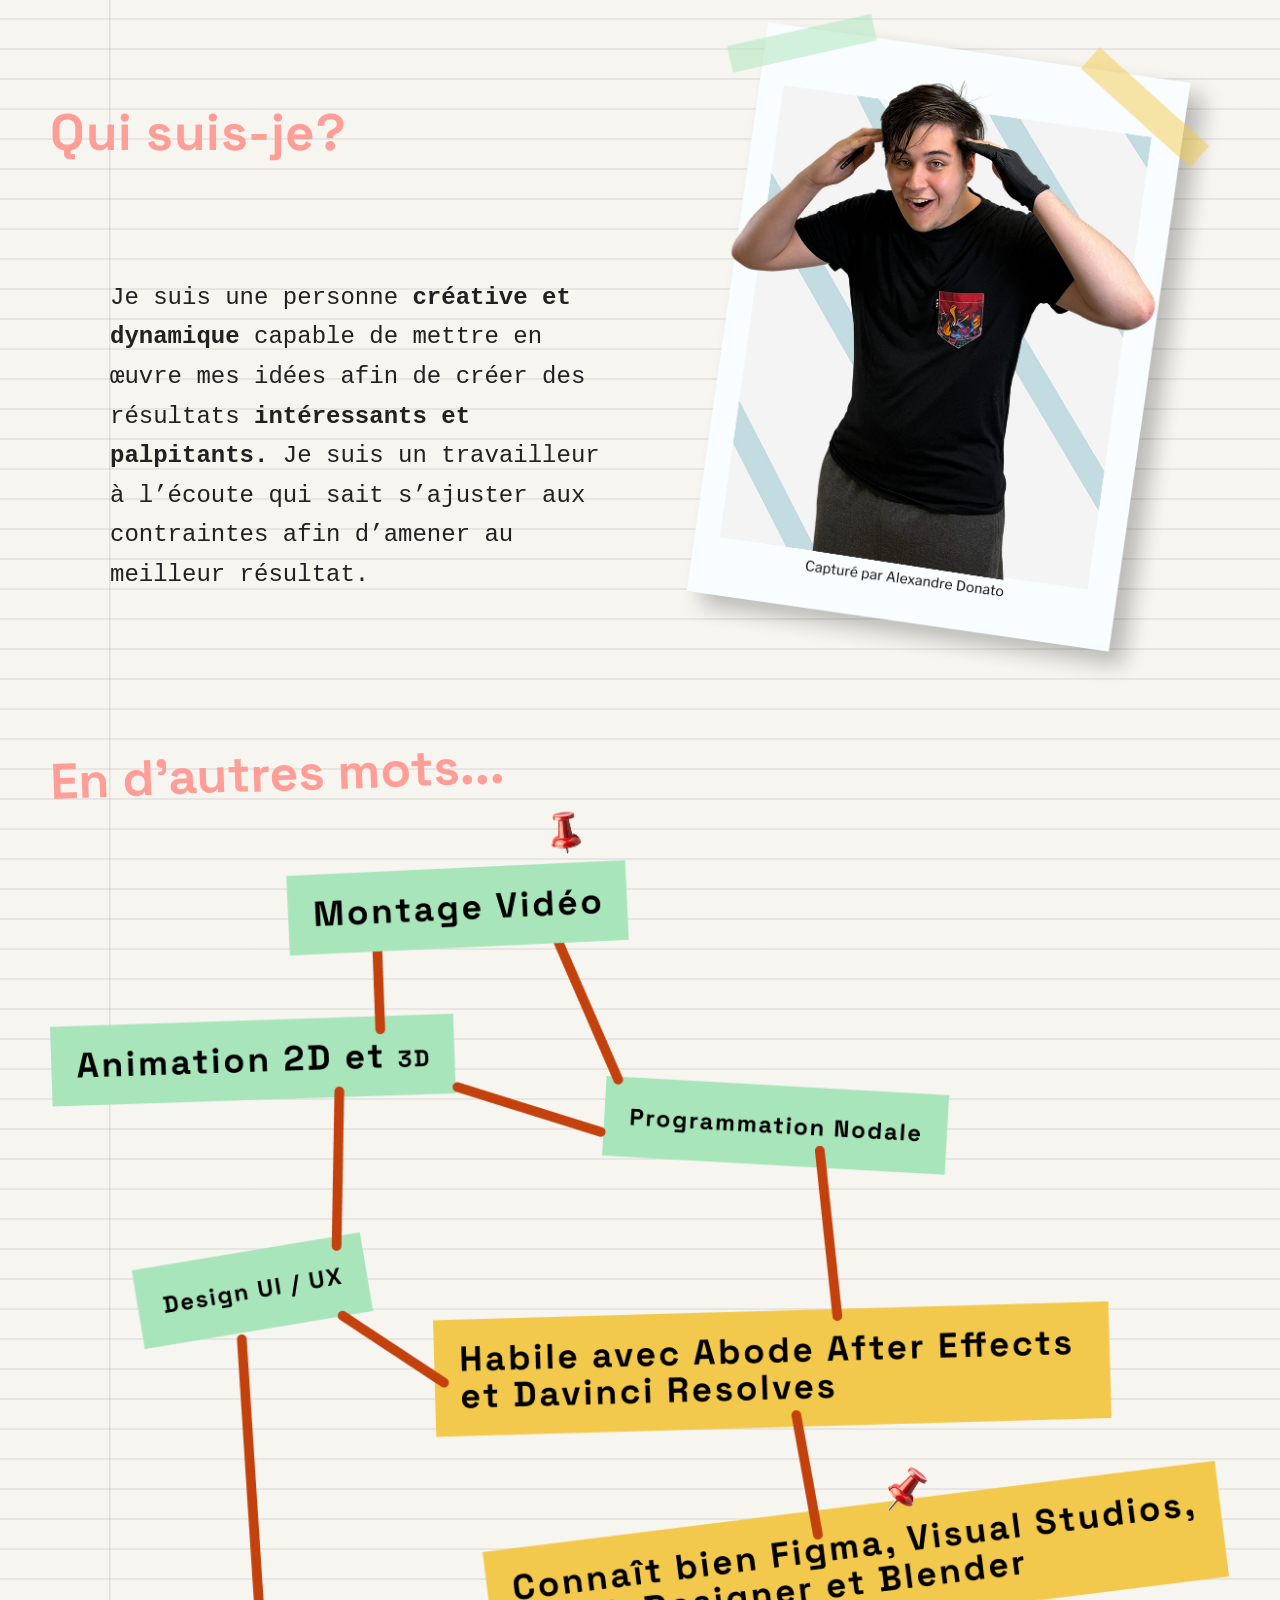
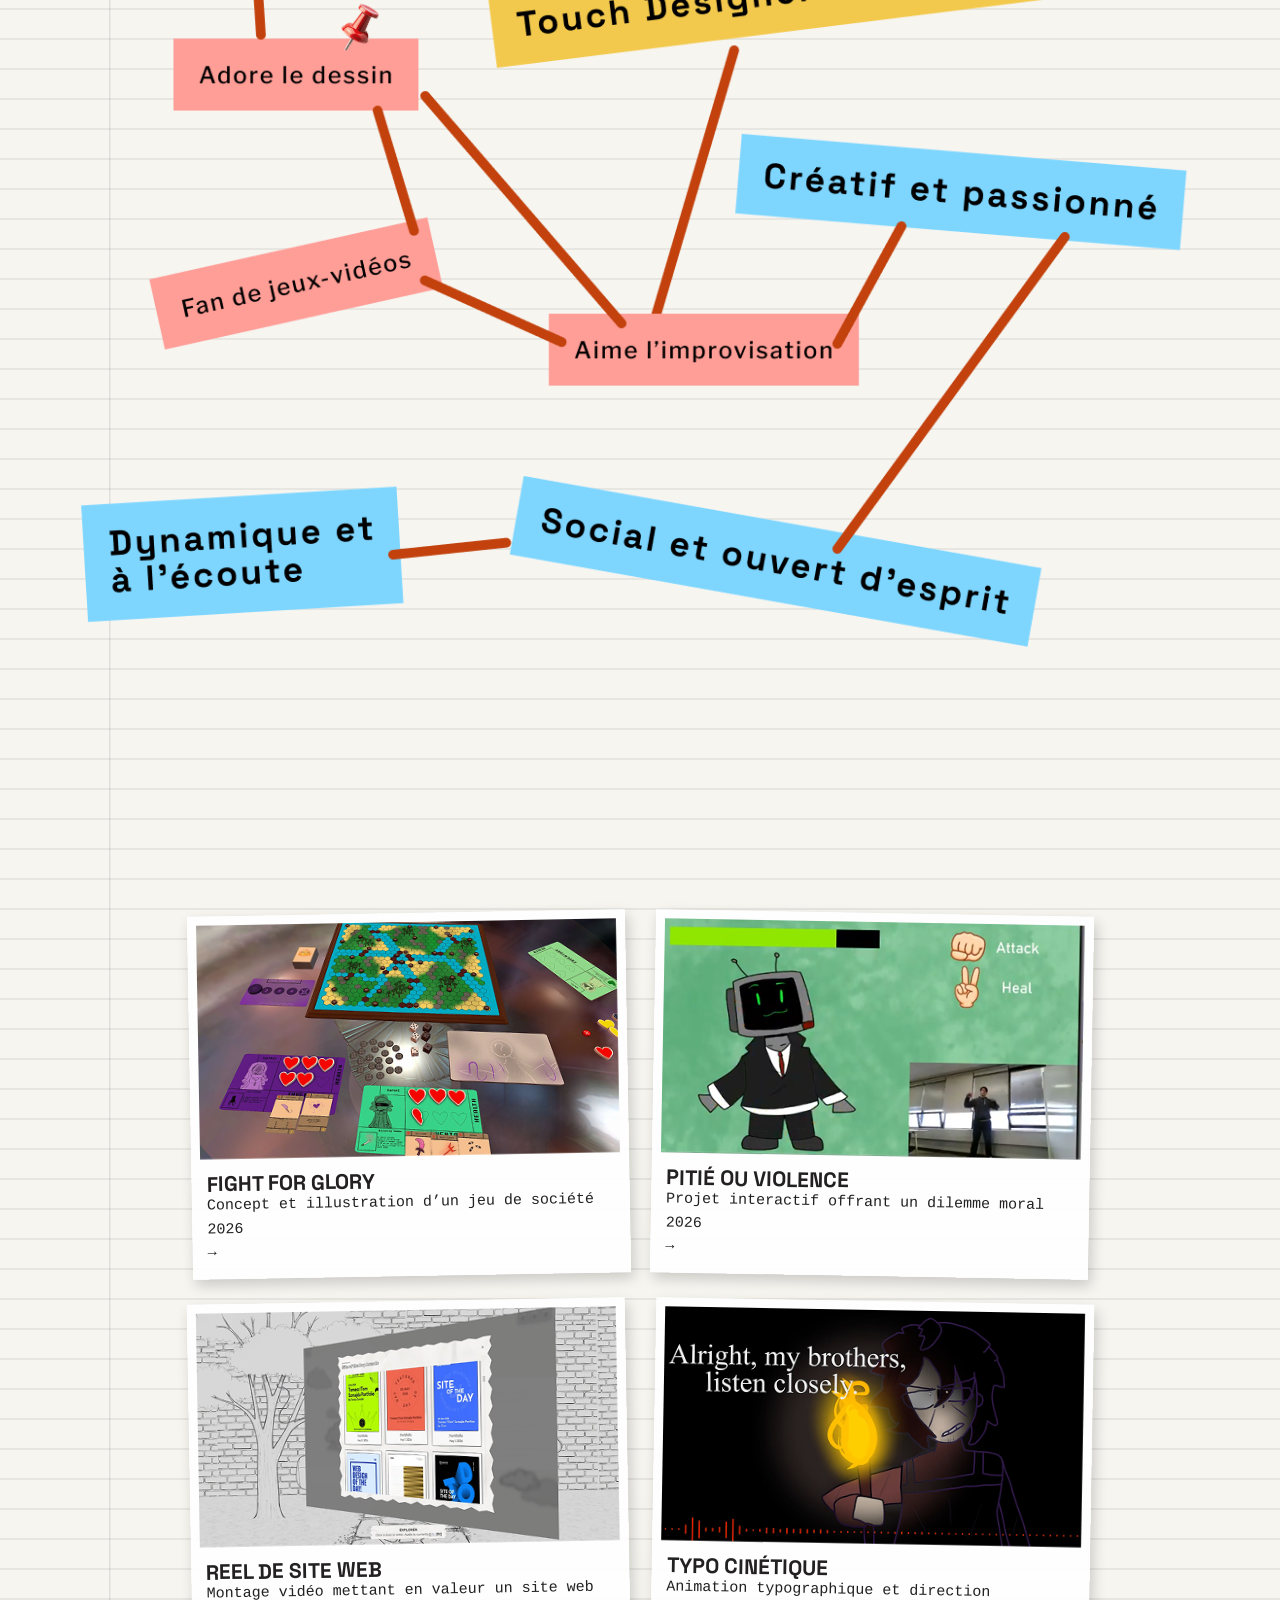
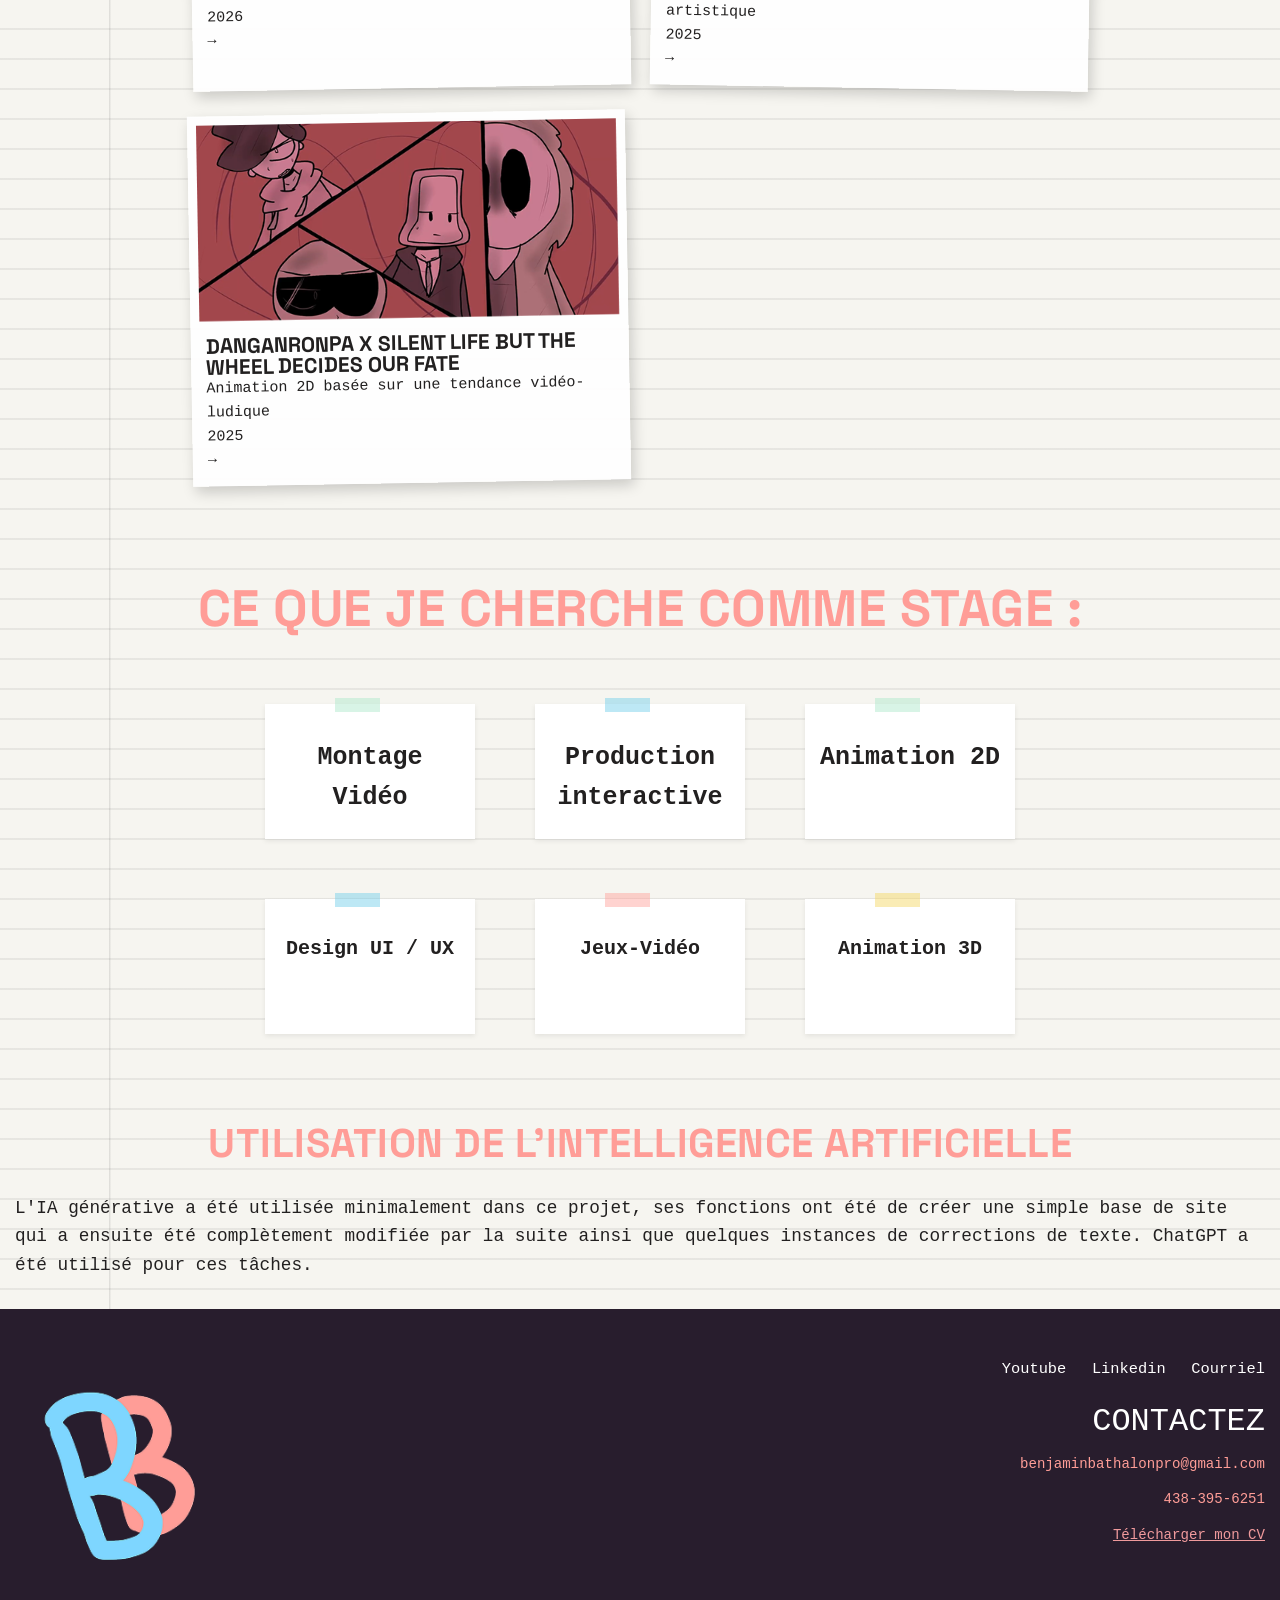
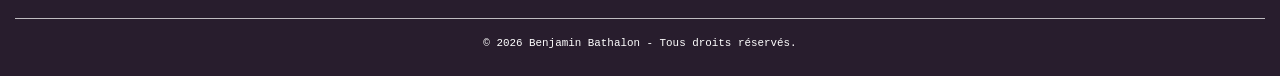
==== commit ee5ce3ba: "Changement des alts" ====
--- a/index.html
+++ b/index.html
@@ -78,7 +78,7 @@
 
         <main>
             <section id="accueil" class="hero section-grid">
-                <img src="assets/images/Card.png" alt="photo1" data-scrolly="fromRight" />
+                <img src="assets/images/Card.png" alt="photo_introduction" data-scrolly="fromRight" />
 
                 <div class="hero-copy">
                     <h1 data-scrolly="fromBottom">
@@ -134,7 +134,7 @@
                             </p>
                         </div>
 
-                        <img src="assets/images/Card2.png" alt="Photo Picture2" data-scrolly="fromRight" />
+                        <img src="assets/images/Card2.png" alt="photo_introduction2" data-scrolly="fromRight" />
                     </div>
 
                     <h3>En d'autres mots...</h3>
@@ -149,7 +149,7 @@
 
                 <div class="project-grid" data-scrolly="fromBottom">
                     <a href="https://www.behance.net/gallery/256745577/Fight-For-Glory?" target="_blank" class="project-card">
-                        <img src="assets/images/ff.png" alt="ff" />
+                        <img src="assets/images/ff.png" alt="Fight_For_Glory" />
                         <div class="project-info">
                             <h3>FIGHT FOR GLORY</h3>
                             <p>Concept et illustration d’un jeu de société</p>
@@ -159,7 +159,7 @@
                     </a>
 
                     <a href="https://www.behance.net/gallery/257441115/Piti-ou-Violence" target="_blank" class="project-card">
-                        <img src="assets/images/pv.png" alt="pv" />
+                        <img src="assets/images/pv.png" alt="Pitié ou Violence" />
                         <div class="project-info">
                             <h3>Pitié ou violence</h3>
                             <p>Projet interactif offrant un dilemme moral</p>
@@ -169,7 +169,7 @@
                     </a>
 
                     <a href="https://www.behance.net/gallery/257441655/Reel-Web" target="_blank" class="project-card">
-                        <img src="assets/images/rw.png" alt="rw" />
+                        <img src="assets/images/rw.png" alt="Reel Web" />
                         <div class="project-info">
                             <h3>REEL DE SITE WEB</h3>
                             <p>Montage vidéo mettant en valeur un site web</p>
@@ -179,7 +179,7 @@
                     </a>
 
                     <a href="https://www.behance.net/gallery/257441931/Animation-Cintique" target="_blank" class="project-card">
-                        <img src="assets/images/tc.png" alt="tc" />
+                        <img src="assets/images/tc.png" alt="Typographie Cinétique" />
                         <div class="project-info">
                             <h3>TYPO CINÉTIQUE</h3>
                             <p>Animation typographique et direction artistique</p>
@@ -189,7 +189,7 @@
                     </a>
 
                     <a href="https://www.behance.net/gallery/257441177/Silent-Life-X-Danganronpa-Animation" target="_blank" class="project-card">
-                        <img src="assets/images/dg.png" alt="Dg" />
+                        <img src="assets/images/dg.png" alt="Danganronpa X Silent Life Animation" />
                         <div class="project-info">
                             <h3>Danganronpa x silent life but the wheel decides our fate</h3>
                             <p>Animation 2D basée sur une tendance vidéo-ludique</p>
